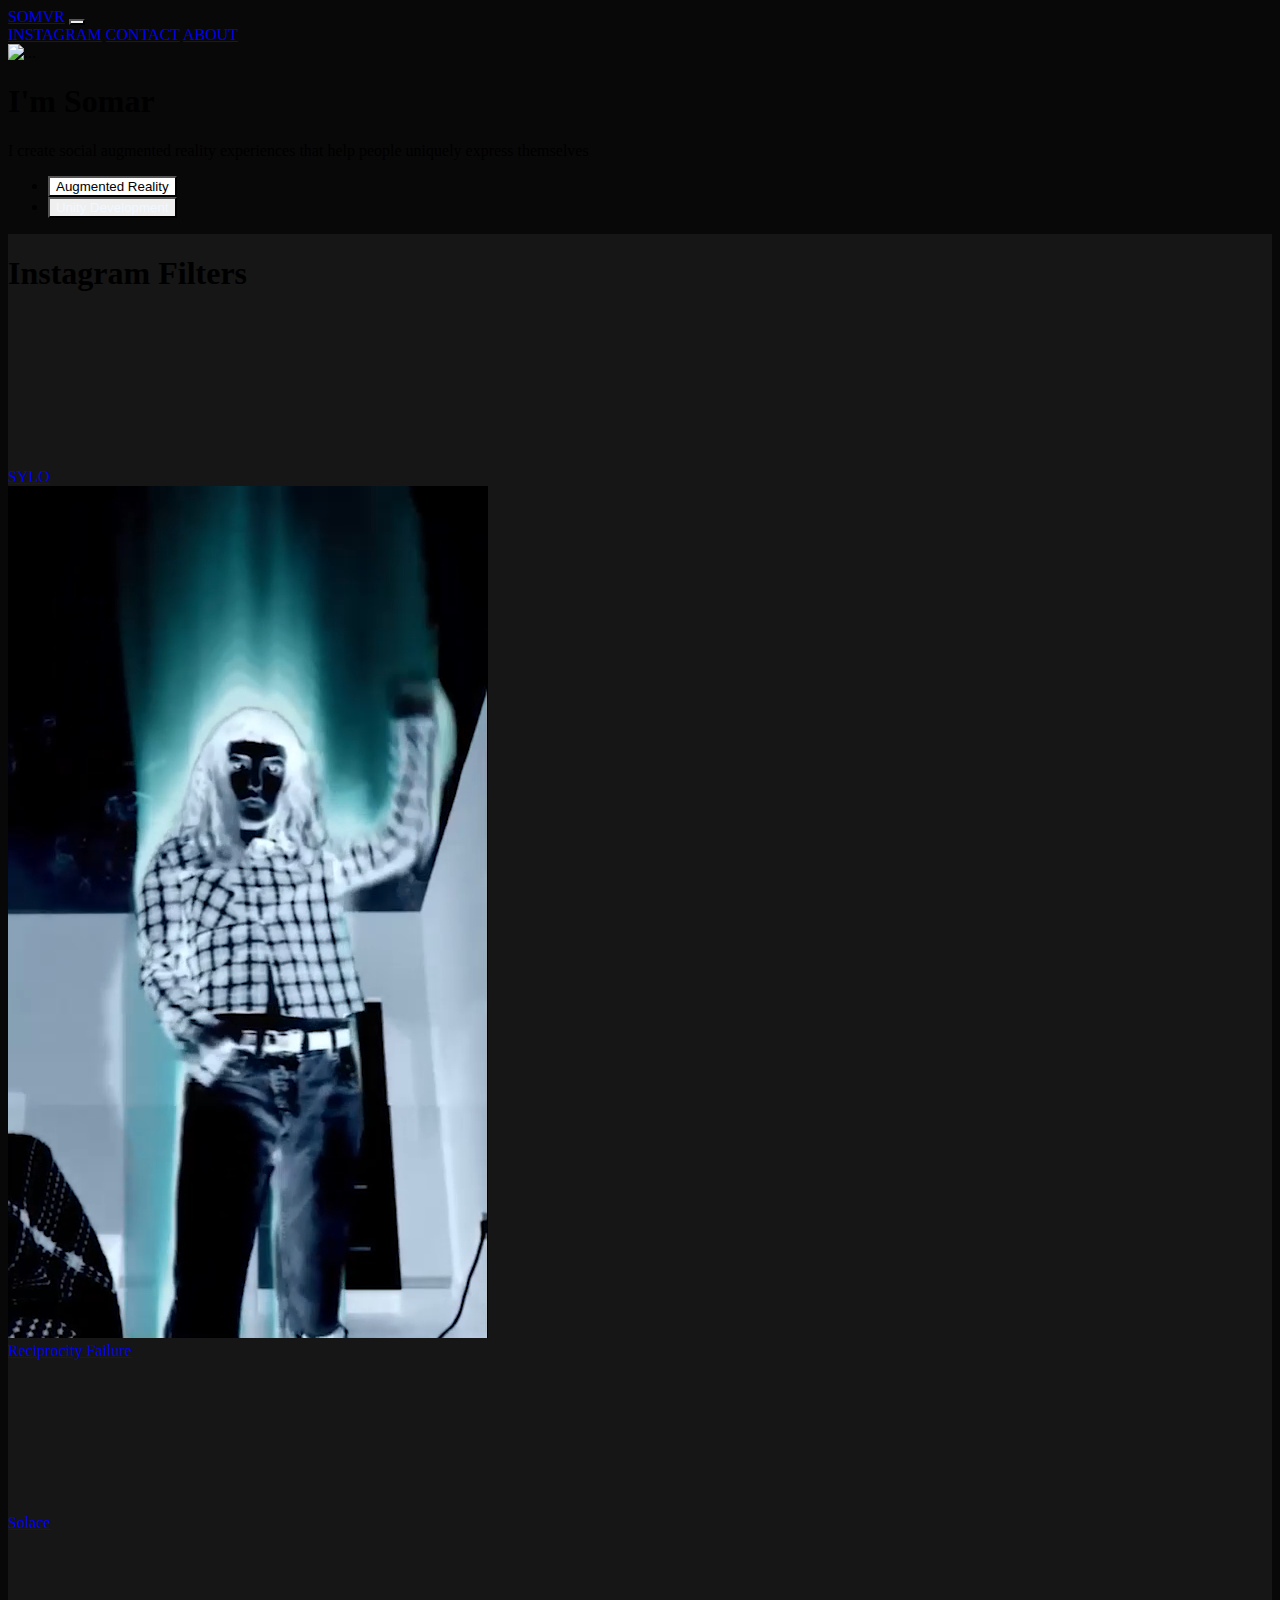
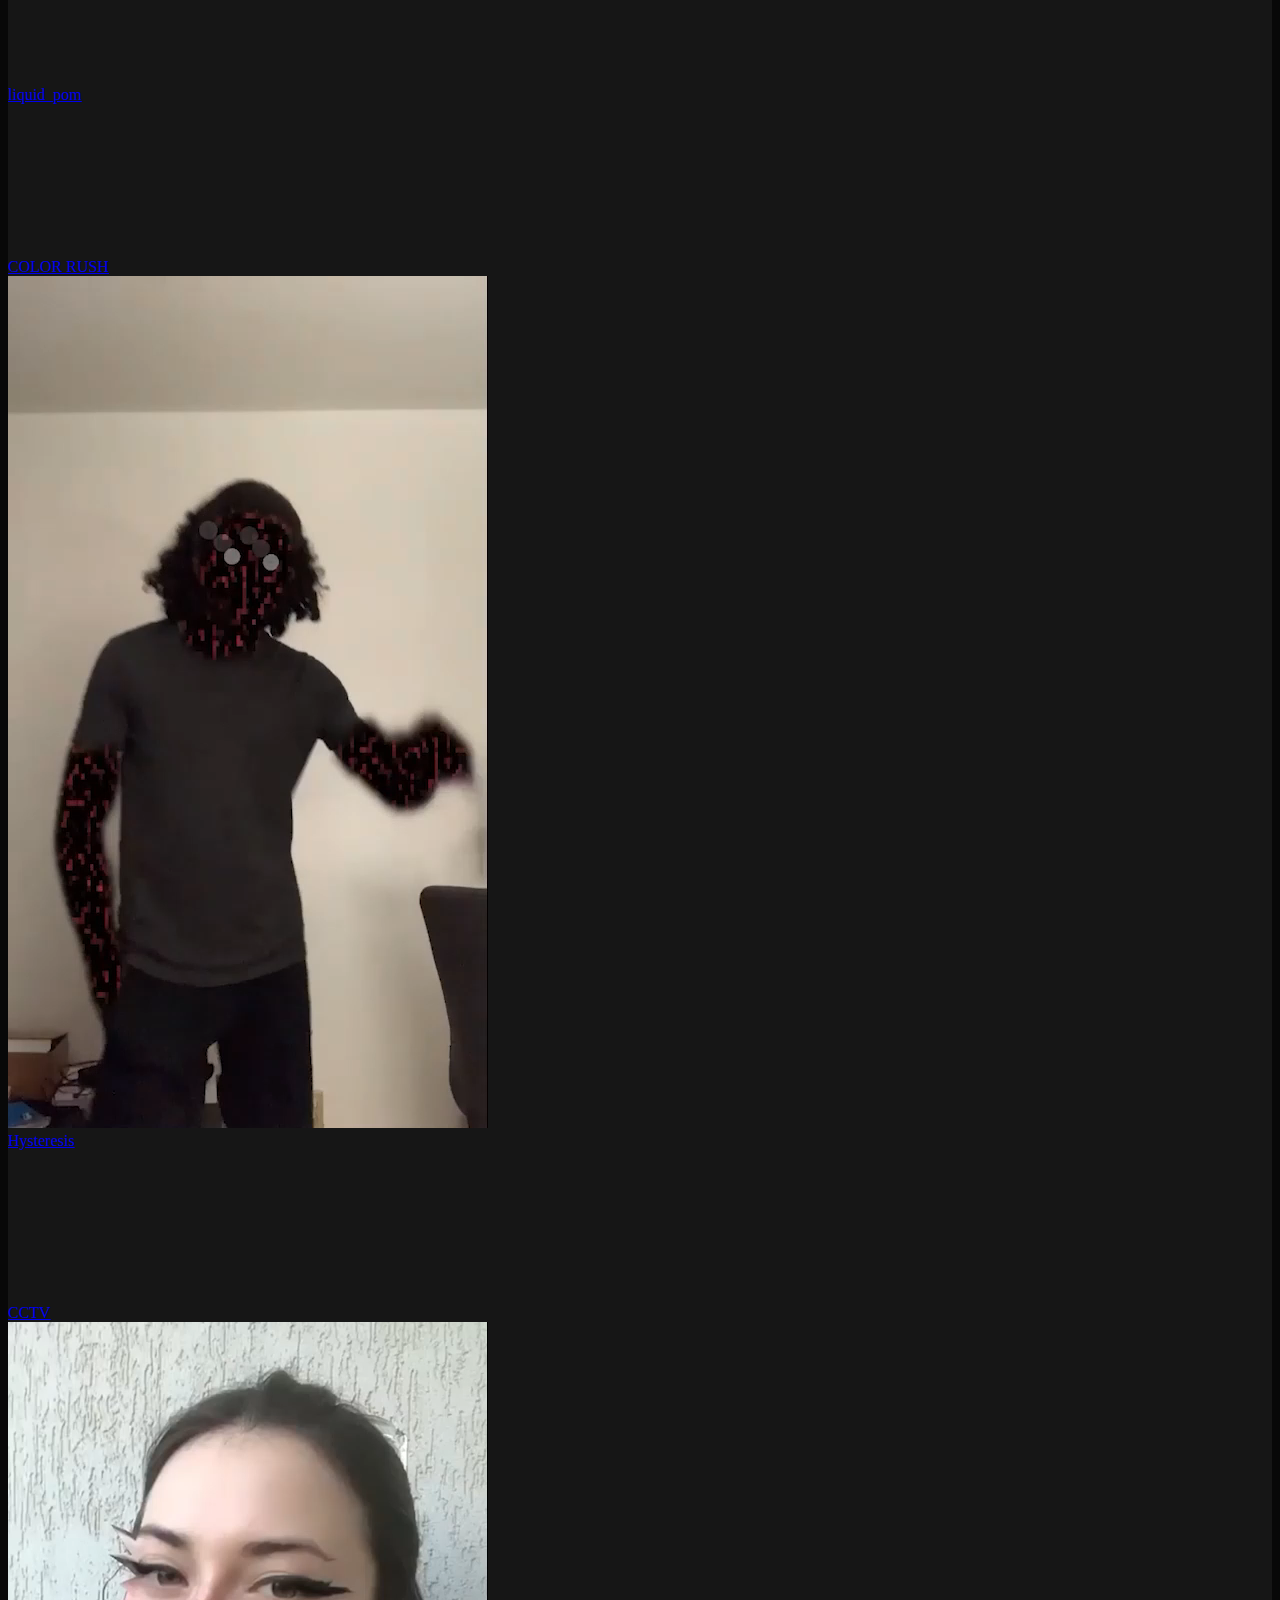
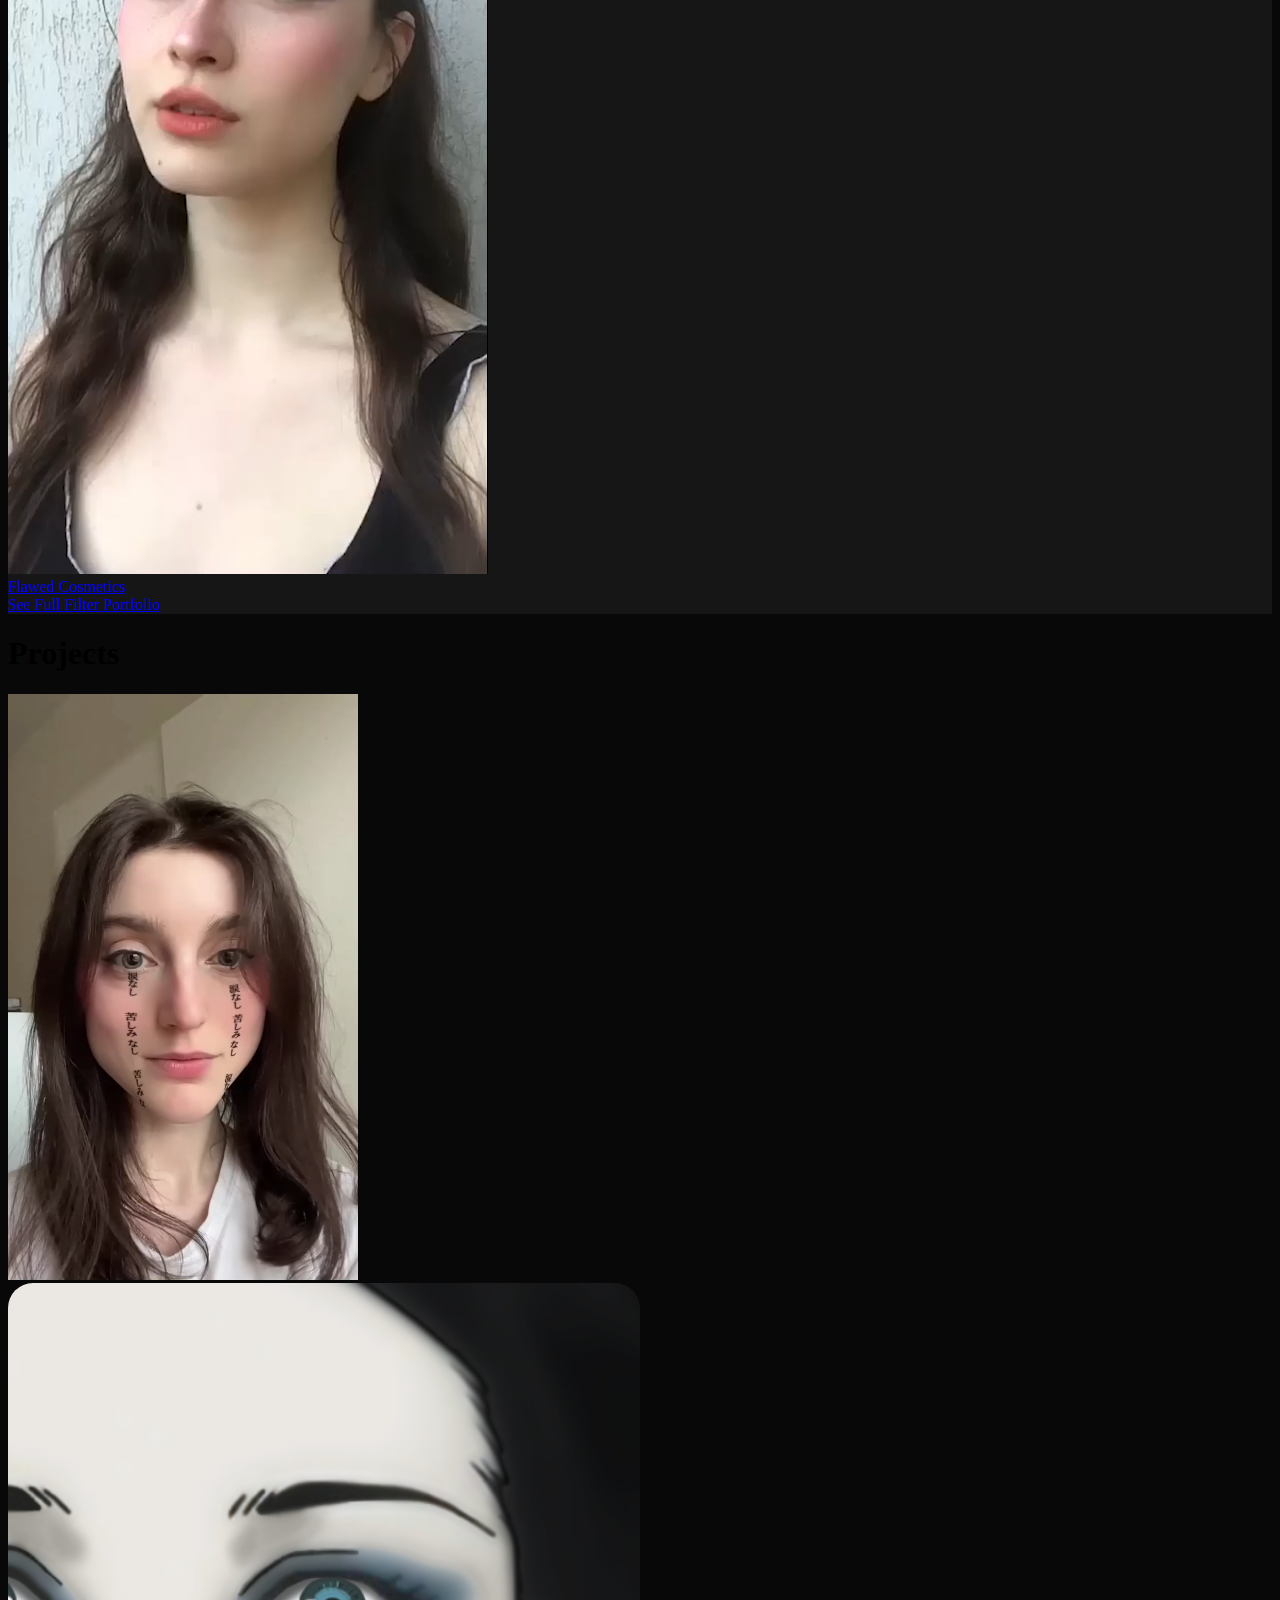
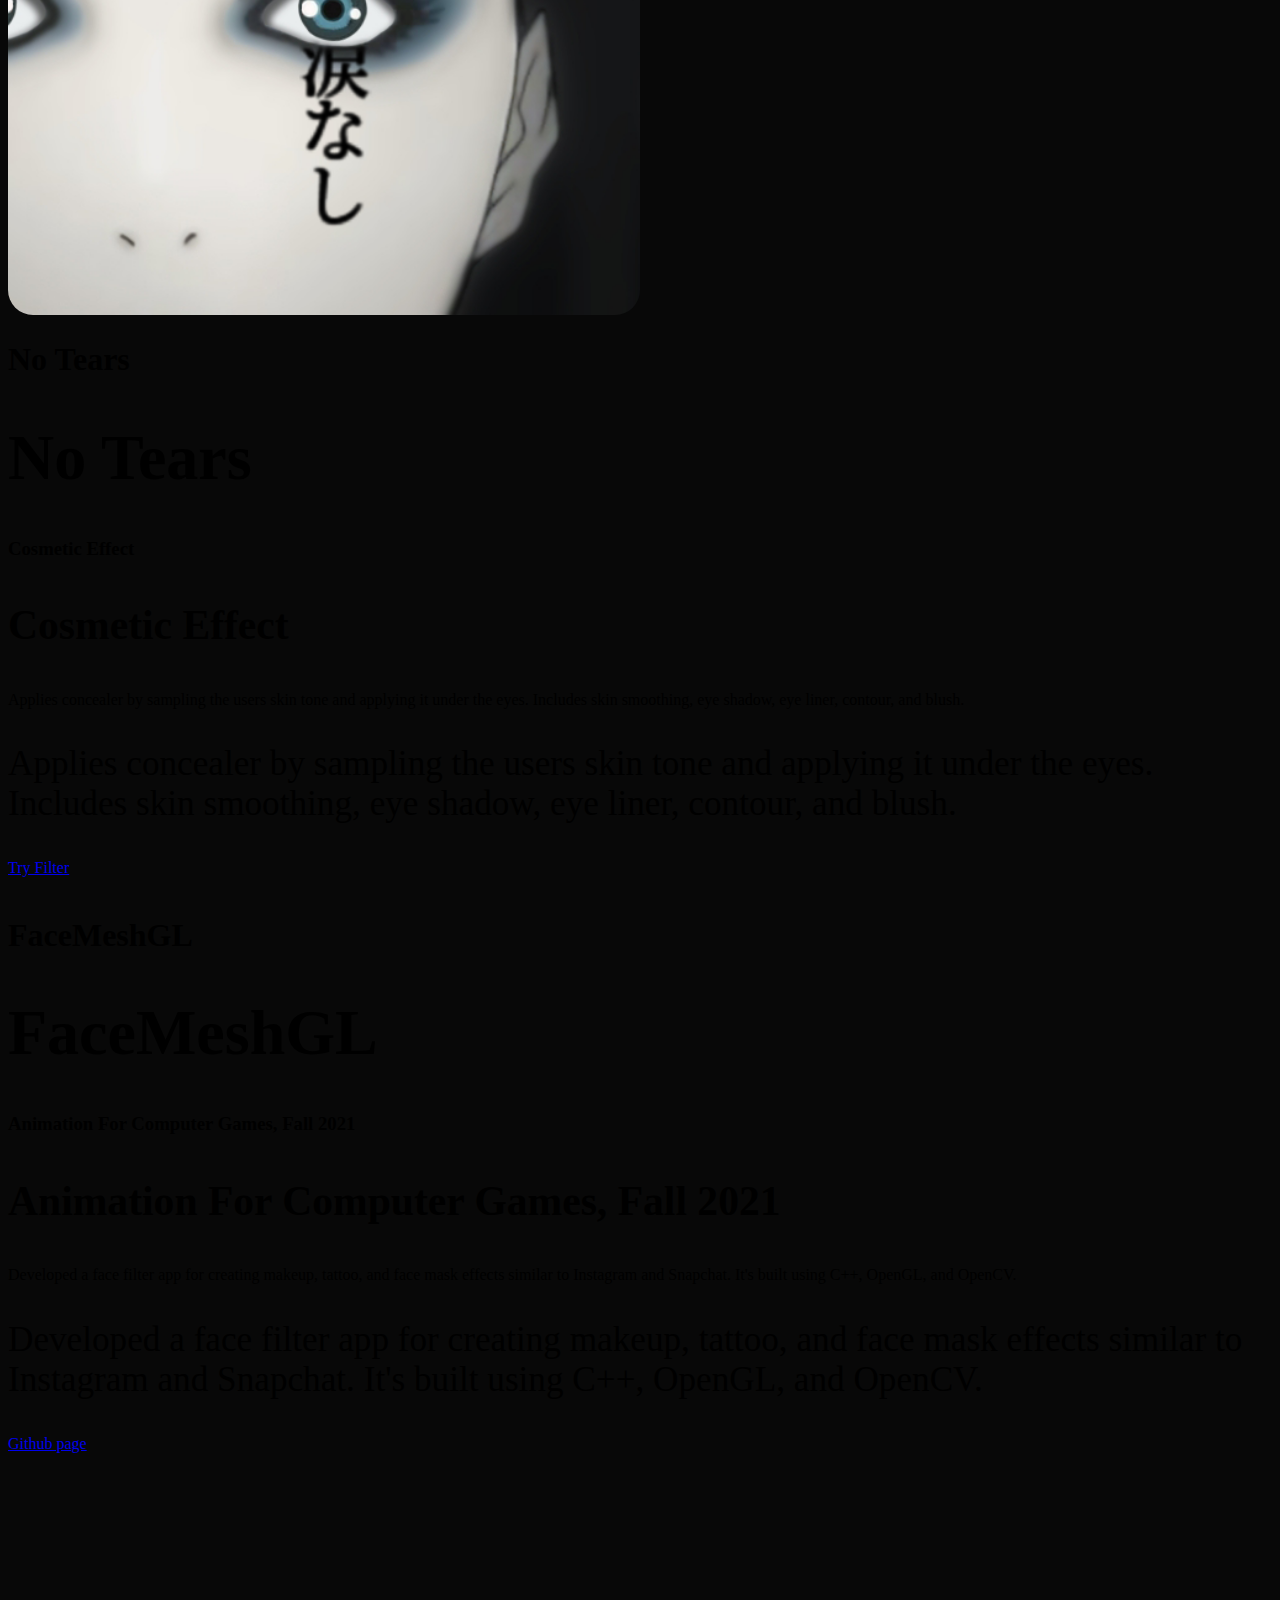
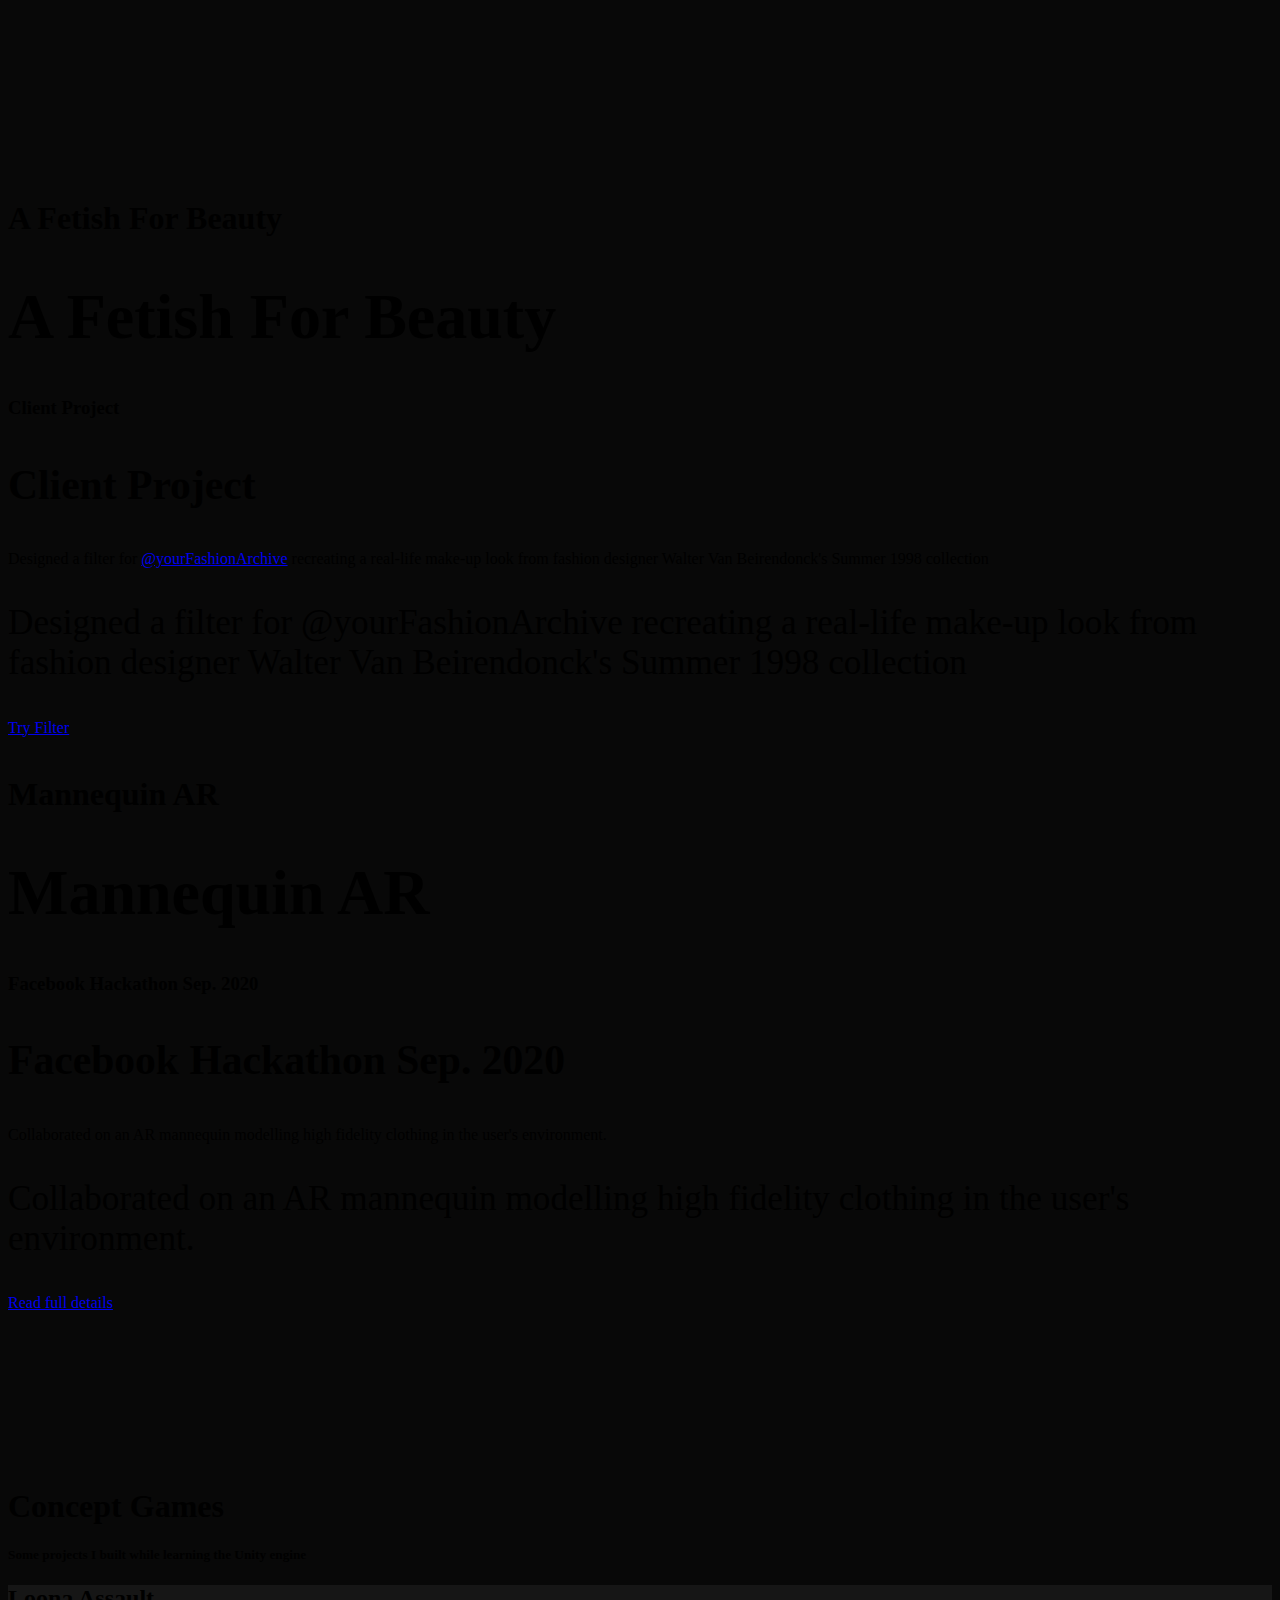
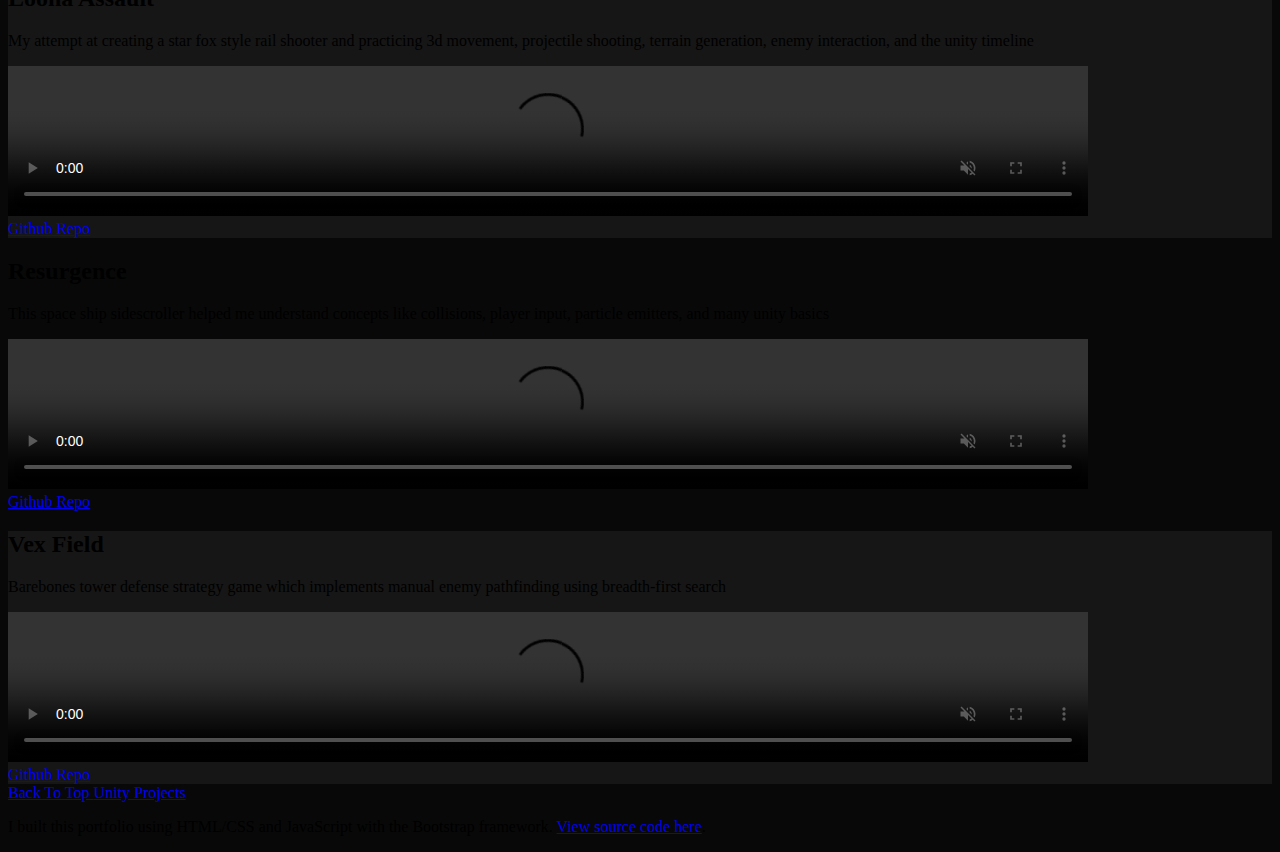
==== index.html @ 46f77002 "add no tears project and update some old links for ModiFace job application" ====
<!doctype html>
<html lang="en">
  <head>
    <!-- Required meta tags -->
    <meta charset="utf-8">
    <meta name="viewport" content="width=device-width, initial-scale=1">
    <meta name="description" content="I'm Somar. I create social augmented reality experiences that help people uniquely express themselves">
    <meta name="author" content="somvr">

    <meta property='og:title' content='SOMVR'/>
    <meta property='og:image' content='https://i.ibb.co/X35CZdb/share-Thumbnail.png'/>
    <meta property='og:description' content="I'm Somar. I create social augmented reality experiences that help people uniquely express themselves"/>
    <meta property='og:url' content='www.somvr.com'/>
    <meta property='og:image:width' content='1200' />
    <meta property='og:image:height' content='627' />
    <!-- TYPE BELOW IS PROBABLY: 'website' or 'article' or look on https://ogp.me/#types -->
    <meta property="og:type" content='website'/>


    <!-- Bootstrap CSS -->
    <link href="https://cdn.jsdelivr.net/npm/bootstrap@5.1.3/dist/css/bootstrap.min.css" rel="stylesheet" integrity="sha384-1BmE4kWBq78iYhFldvKuhfTAU6auU8tT94WrHftjDbrCEXSU1oBoqyl2QvZ6jIW3" crossorigin="anonymous">
    <link rel="icon" type="image/x-icon" href="favicon.ico">
    <link rel='shortcut icon' type='image/x-icon' href='favicon.ico'>
    <link rel="stylesheet" href="styles.css">
    <title>SOMVR</title>
  </head>
  <body>
    

      <nav class="navbar navbar-expand-lg navbar-dark">
        <div class="container-fluid">
          <a class="navbar-brand" href="/index.html">SOMVR</a>
          <button class="navbar-toggler" type="button" data-bs-toggle="collapse" data-bs-target="#navbarNavAltMarkup" aria-controls="navbarNavAltMarkup" aria-expanded="false" aria-label="Toggle navigation">
            <span class="navbar-toggler-icon"></span>
          </button>
          <div class="collapse navbar-collapse" id="navbarNavAltMarkup">
            <div class="navbar-nav">
              <a class="nav-link" href="https://www.instagram.com/c1pherd/">INSTAGRAM</a>
              <a class="nav-link" href="https://mail.google.com/mail/u/0/?fs=1&tf=cm&source=mailto&to=somxr@outlook.com">CONTACT</a>
              <a class="nav-link" href="/about.html">ABOUT</a>
            </div>
          </div>
        </div>
      </nav>
    

    <main>

      

      <div class="container-fluid">
        <div class="row py-5 my-5">
         <div class="col d-flex align-items-center justify-content-center">
          <div class="card mb-3" style="max-width: 600px; background-color:rgb(8, 8, 8);">
            <div class="row g-0">
              <div class="col-md-4 d-flex align-items-center justify-content-center">
                <img src="assets/DSC03935.png" class="img-fluid rounded-start" alt="..."  style="max-width: 130px">
              </div>
              <div class="col-md-8">
                <div class="card-body">
                  <h1  class="card-title text-white display-5">I'm Somar</h1>
                  <p class="card-text text-white lead">I create social augmented reality experiences that help people uniquely express themselves</p>
                </div>
              </div>
            </div>
          </div>
         </div>
        </div> 
      </div>

      
      <div class="container-fluid p-0 main-container">
        <div class="row"></div>
        <ul class="nav nav-pills mb-3 nav-justified" id="pills-tab" role="tablist">
          <li class="nav-item px-md-5 px-0" role="presentation">
            <button class="nav-link active fs-5" id="pills-home-tab" data-bs-toggle="pill" data-bs-target="#pills-home" type="button" role="tab" aria-controls="pills-home" aria-selected="true">Augmented Reality</button>
          </li>
          <li class="nav-item px-md-5 px-0" role="presentation">
            <button class="nav-link fs-5" id="pills-profile-tab" data-bs-toggle="pill" data-bs-target="#pills-profile" type="button" role="tab" aria-controls="pills-profile" aria-selected="false">Unity Development</button>
          </li>
        </ul>

        <div class="row p-0 m-0">
          <div class="tab-content p-0" id="pills-tabContent">
            <div class="tab-pane fade show active" id="pills-home" role="tabpanel" aria-labelledby="pills-home-tab">
              
              <div class="container-fluid pb-5" id="filter-grid" style="background-color: rgb(22, 22, 22);">
                
                <div class="row">
                  <h1 class="text-white display-4 text-center pt-5">Instagram Filters</h1>
                </div>
                
              </div>

              <div class="container-fluid px-3">
                <div class="row pb-5" style="background-color: rgb(22, 22, 22);">
                  <div class="col d-flex justify-content-center">
                    <a class="btn btn-outline-light text-nowrap fs-5" href="https://www.facebook.com/sparkarhub/portfolios/ig/c1pherd/" role="button">
                      See Full Filter Portfolio
                    </a>
                  </div>
                </div>
              </div>
              

              <div class="container px-3 px-sm-1 py-2 py-sm-1">

                <div class="row p-sm-5 py-3">
                  <h1 class="text-white display-4 text-center py-4">Projects</h1>
                </div>

                <div class="row">
                  <div class="col-6 d-flex justify-content-center">
                    <video class = "manneq-video" autoplay loop muted defaultMuted playsinline>
                      <source src="assets/no_tears.mp4" type="video/mp4">
                    </video> 
                  </div>
                  <div class="col-6 d-flex flex-column justify-content-center">
                    <div class="row mb-1 mb-sm-0">
                      <div class="col-1 col-md-4"></div>
                      <div class="col d-flex justify-content-center">
                        <img src="assets/no_tears_logo.png" alt="" style="border-radius: 25px; width: 50%;">
                      </div>
                      <div class="col-1 col-md-4"></div>
                    </div>
                    <div class="row pt-md-4">
                      <div class="col d-flex justify-content-center">
                        <h1 class="text-white mb-0 d-none d-sm-block text-center">No Tears</h1>
                        <h1 class="text-white mb-0 d-sm-none text-center" style="font-size:5vw;">No Tears</h1>
                      </div>
                    </div>
                    <div class="row mb-md-3">
                      <div class="col d-flex justify-content-center align-items-top">
                        <h3 class="text-white fw-light d-none d-sm-block text-center">Cosmetic Effect</h3>
                        <h3 class="text-white fw-light d-sm-none text-center" style="font-size:3.25vw;">Cosmetic Effect</h3>
                      </div>
                    </div>
                    
                    <div class="row px-lg-4 mx-lg-4 px-0 mx-0">
                      <p class="text-white fs-5 d-none d-sm-block text-center">
                        Applies concealer by sampling the users skin tone and applying it under the eyes. Includes skin smoothing, eye shadow, eye liner, contour, and blush.   
                      </p>
                      <p class="text-white d-sm-none text-center" style="font-size:2.75vw;">
                        Applies concealer by sampling the users skin tone and applying it under the eyes. Includes skin smoothing, eye shadow, eye liner, contour, and blush. 
                      </p>
                    </div>
                    <div class="row my-1 my-sm-3">
                      <div class="col d-flex justify-content-center">
                        <a class="btn btn-outline-light text-nowrap p-1 p-sm-2" href="https://www.instagram.com/ar/386806210160693/" role="button">
                          Try Filter
                        </a>
                      </div>
                    </div>
                  </div>
                </div>
        
                <div class="row py-sm-5 my-sm-5 py-4 my-4"></div>
        
              </div>

              <div class="container px-3 px-sm-1 px-md-0">
                
        
                <div class="row">
                
                  <div class="col-6 d-flex flex-column justify-content-center">
                    <div class="row mb-3 mb-sm-0">
                      <div class="col-1 col-md-4"></div>
                      <div class="col d-flex justify-content-center">
                        <img src="assets/facemesh_logo.png" alt="" style="border-radius: 25px; width: 50%;">
                      </div>
                      <div class="col-1 col-md-4"></div>
                    </div>
                    <div class="row pt-md-4">
                      <div class="col d-flex justify-content-center">
                        <h1 class="text-white mb-0 d-none d-sm-block text-center">FaceMeshGL</h1>
                        <h1 class="text-white mb-0 d-sm-none text-center" style="font-size:5vw;">FaceMeshGL</h1>
                      </div>
                    </div>
                    <div class="row mb-md-3">
                      <div class="col d-flex justify-content-center align-items-top">
                        <h3 class="text-white fw-light d-none d-sm-block text-center">Animation For Computer Games, Fall 2021</h3>
                        <h3 class="text-white fw-light d-sm-none text-center" style="font-size:3.25vw;">Animation For Computer Games, Fall 2021</h3>
                      </div>
                    </div>
                    
                    <div class="row px-lg-4 mx-lg-4 px-0 mx-0">
                      <p class="text-white fs-5 d-none d-sm-block text-center">
                        Developed a face filter app for creating makeup, tattoo, and face mask effects similar to Instagram and Snapchat. It's built using C++, OpenGL, and OpenCV.
                      </p>
                      <p class="text-white d-sm-none px-1 text-center" style="font-size:2.75vw;">
                        Developed a face filter app for creating makeup, tattoo, and face mask effects similar to Instagram and Snapchat. It's built using C++, OpenGL, and OpenCV. 
                      </p>
                    </div>
                    <div class="row my-1 my-sm-3">
                      <div class="col d-flex justify-content-center">
                        <a class="btn btn-outline-light text-nowrap p-1 p-sm-2" href="https://github.com/somxr/ar-facemesh-opengl-dlib" role="button">
                          Github page
                        </a>
                      </div>
                    </div>
                  </div>
                  <div class="col-6 d-flex justify-content-center">
                    <video class = "manneq-video" autoplay loop muted defaultMuted playsinline>
                      <source src="assets/facemeshGL.mp4" type="video/mp4">
                    </video>  
                  </div>
                </div>
        
                <div class="row py-sm-5 my-sm-5 py-4 my-4"></div>

              </div>

              <div class="container px-3 px-sm-1 py-2 py-sm-1">

                <div class="row">
                  <div class="col-6 d-flex justify-content-center">
                    <video class = "manneq-video" autoplay loop muted defaultMuted playsinline>
                      <source src="assets/Fetish4Beauty.mp4" type="video/mp4">
                    </video> 
                  </div>
                  <div class="col-6 d-flex flex-column justify-content-center">
                    <div class="row mb-1 mb-sm-0">
                      <div class="col-1 col-md-4"></div>
                      <div class="col d-flex justify-content-center">
                        <img src="assets/fetish4beauty_logo.png" alt="" style="width: 50%;">
                      </div>
                      <div class="col-1 col-md-4"></div>
                    </div>
                    <div class="row pt-md-4">
                      <div class="col d-flex justify-content-center">
                        <h1 class="text-white mb-0 d-none d-sm-block text-center">A Fetish For Beauty</h1>
                        <h1 class="text-white mb-0 d-sm-none text-center" style="font-size:5vw;">A Fetish For Beauty</h1>
                      </div>
                    </div>
                    <div class="row mb-md-3">
                      <div class="col d-flex justify-content-center align-items-top">
                        <h3 class="text-white fw-light d-none d-sm-block text-center">Client Project</h3>
                        <h3 class="text-white fw-light d-sm-none text-center" style="font-size:3.25vw;">Client Project</h3>
                      </div>
                    </div>
                    
                    <div class="row px-lg-4 mx-lg-4 px-0 mx-0">
                      <p class="text-white fs-5 d-none d-sm-block text-center">
                        Designed a filter for <a href="https://www.instagram.com/yourfashionarchive/">@yourFashionArchive</a> recreating a real-life make-up look from fashion designer Walter Van Beirendonck's Summer 1998 collection 
                      </p>
                      <p class="text-white d-sm-none text-center" style="font-size:2.75vw;">
                        Designed a filter for @yourFashionArchive recreating a real-life make-up look from fashion designer Walter Van Beirendonck's Summer 1998 collection 
                      </p>
                    </div>
                    <div class="row my-1 my-sm-3">
                      <div class="col d-flex justify-content-center">
                        <a class="btn btn-outline-light text-nowrap p-1 p-sm-2" href="https://www.instagram.com/ar/523216999050080/" role="button">
                          Try Filter
                        </a>
                      </div>
                    </div>
                  </div>
                </div>
        
                <div class="row py-sm-5 my-sm-5 py-4 my-4"></div>
        
              </div>

              <div class="container px-3 px-sm-1 py-2 py-sm-1">
                
        
                <div class="row">
                  
                  <div class="col-6 d-flex flex-column justify-content-center">
                    <div class="row mb-1 mb-sm-0">
                      <div class="col-1 col-md-4"></div>
                      <div class="col d-flex justify-content-center">
                        <img src="assets/mannequin_logo.png" alt=""  style="width: 50%;">
                      </div>
                      <div class="col-1 col-md-4"></div>
                    </div>
                    <div class="row pt-md-4">
                      <div class="col d-flex justify-content-center">
                        <h1 class="text-white mb-0 d-none d-sm-block text-center">Mannequin AR</h1>
                        <h1 class="text-white mb-0 d-sm-none text-center" style="font-size:5vw;">Mannequin AR</h1>
                      </div>
                    </div>
                    <div class="row mb-md-3">
                      <div class="col d-flex justify-content-center align-items-top">
                        <h3 class="text-white fw-light d-none d-sm-block text-center">Facebook Hackathon Sep. 2020</h3>
                        <h3 class="text-white fw-light d-sm-none text-center" style="font-size:3.25vw;">Facebook Hackathon Sep. 2020</h3>
                      </div>
                    </div>
                    
                    <div class="row px-lg-4 mx-lg-4 px-0 mx-0">
                      <p class="text-white fs-5 d-none d-sm-block text-center">
                        Collaborated on an AR mannequin modelling high fidelity clothing in the user's environment. 
                      </p>
                      <p class="text-white d-sm-none text-center" style="font-size:2.75vw;">
                        Collaborated on an AR mannequin modelling high fidelity clothing in the user's environment. 
                      </p>
                    </div>
                    <div class="row my-1 my-sm-3">
                      <div class="col d-flex justify-content-center">
                        <a class="btn btn-outline-light text-nowrap p-1 p-sm-2" href="https://devpost.com/software/dress-runway-ar" role="button">
                          Read full details
                        </a>
                      </div>
                    </div>
                  </div>
                  <div class="col-6 d-flex justify-content-center">
                    <video class = "manneq-video" autoplay loop muted playsinline>
                      <source src="assets/manneq00_crop.mp4" type="video/mp4">
                    </video>  
                  </div>
                </div>
        
                <div class="row py-sm-3 my-sm-3 py-4 my-4"></div>
        
              </div>


            </div>
            <div class="tab-pane fade" id="pills-profile" role="tabpanel" aria-labelledby="pills-profile-tab">

              <div class="container-fluid px-0">
                <div class="row my-5 py-5">
                  <div class="col">
                    <h1 class="text-white text-center display-4">Concept Games</h1>
                    <h5 class="text-white text-center lead fs-4 px-3">Some projects I built while learning the Unity engine</h5>
                  </div>
                </div>

                <div class="py-5 my-5"  style="background-color: rgb(22, 22, 22);">
                  <div class="row">
                    <div class="col">
                      <h2 class="text-white text-center display-5">Loona Assault</h2>
                    </div>
                  </div>

                  <div class="row">
                    <div class="col px-md-5 px-4  pb-3">
                      <p class="text-white text-center lead fs-5 px-3">My attempt at creating a star fox style rail shooter and practicing 3d movement, projectile shooting, terrain generation, enemy interaction, and the unity timeline</p>
                    </div>
                  </div>
                  
                  <div class="row">
                    <div class="col-12 d-flex justify-content-center px-md-5 px-4">
                      <video class="game-vid" muted defaultMuted controls>
                        <source src="assets/Loona_demo_vid.mp4" type="video/mp4">
                      </video>  
                    </div>
                  </div>

                  <div class="row pt-5">
                    <div class="col d-flex justify-content-center">
                      <a class="btn btn-outline-light text-nowrap fs-5" href="https://github.com/somxr/Loona_Assault" role="button">
                        Github Repo
                      </a>
                    </div>
                  </div>

                </div>


                <div class="py-5 my-5"  style="background-color: rgba(0, 0, 0, 0);">
                  <div class="row">
                    <div class="col">
                      <h2 class="text-white text-center display-5">Resurgence</h2>
                    </div>
                  </div>

                  <div class="row">
                    <div class="col px-md-5 px-4  pb-3">
                      <p class="text-white text-center lead fs-5 px-3">This space ship sidescroller helped me understand concepts like collisions, player input, particle emitters, and many unity basics
                      </p>
                    </div>
                  </div>
                  
                  <div class="row">
                    <div class="col-12 d-flex justify-content-center px-md-5 px-4">
                      <video class="game-vid" muted defaultMuted controls>
                        <source src="assets/resurgence_vid.mp4" type="video/mp4">
                      </video>  
                    </div>
                  </div>
                  <div class="row pt-5">
                    <div class="col d-flex justify-content-center">
                      <a class="btn btn-outline-light text-nowrap fs-5" href="https://github.com/somxr/resurgence" role="button">
                        Github Repo
                      </a>
                    </div>
                  </div>


                </div>

                <div class="py-5 my-5"  style="background-color: rgb(22, 22, 22);">
                  <div class="row">
                    <div class="col">
                      <h2 class="text-white text-center display-5">Vex Field</h2>
                    </div>
                  </div>

                  <div class="row">
                    <div class="col px-md-5 px-4  pb-3">
                      <p class="text-white text-center lead fs-5 px-3">Barebones tower defense strategy game which implements manual enemy pathfinding using breadth-first search</p>
                    </div>
                  </div>
                  
                  <div class="row">
                    <div class="col-12 d-flex justify-content-center px-md-5 px-4">
                      <video class="game-vid" muted defaultMuted controls>
                        <source src="assets/VexField-vid.mp4" type="video/mp4">
                      </video>  
                    </div>
                  </div>

                  <div class="row pt-5">
                    <div class="col d-flex justify-content-center">
                      <a class="btn btn-outline-light text-nowrap fs-5" href="https://github.com/somxr/Vexed_Field" role="button">
                        Github Repo
                      </a>
                    </div>
                  </div>

                </div>

              </div>

            </div>
          </div>
        </div>

        <div class="row my-3">
          <div class="col-12 d-flex justify-content-evenly align-items-center">
            <a class="btn btn-outline-light text-nowrap fs-5 mx-2 px-3 px-sm-5 py-3" href="#navbarNavAltMarkup" role="button">
              Back To Top
            </a>
            <a class="btn btn-outline-light text-nowrap fs-5 mx-2 px-3 px-sm-5 py-3" href="https://somvr.com/index.html#unity-games" role="button">
              Unity Projects
            </a>
          </div>
        </div>
        
        <div class="row mt-5 mb-3 px-4">
          <div class="col-12 d-flex align-items-center justify-content-center">
            <p class="text-white fs-4 text-center">
              I built this portfolio using HTML/CSS and JavaScript with the Bootstrap framework. <a href="https://github.com/somxr/somxr.github.io">View source code here</a>. 
            </p>
          </div>
        </div>

      </div>
    </main>

    

    <!-- Option 1: Bootstrap Bundle with Popper -->
    <script src="https://cdn.jsdelivr.net/npm/bootstrap@5.1.3/dist/js/bootstrap.bundle.min.js" integrity="sha384-ka7Sk0Gln4gmtz2MlQnikT1wXgYsOg+OMhuP+IlRH9sENBO0LRn5q+8nbTov4+1p" crossorigin="anonymous"></script>

    <script src="app.js"></script>
  </body>
</html>
---- styles.css ----
/* [class *= "col"] {
	padding: 1rem;
	background-color: skyblue;
	color: white;
	border: 2px dashed white;
} */

.main-container {
	max-width: 1350px !important;
	margin: 0 auto;
}

#filter-grid {
	overflow-x: hidden;
}

html {
	overflow-x: hidden;
}

body {
	background-color: rgb(8, 8, 8);
}

nav {
	background-color: rgb(8, 8, 8);
}

video {
	width: 100%;
	/* border-radius: 10px; */
	overflow: hidden;
}

a.btn {
	border-radius: 0px !important;
}

button {
	border-radius: 0px !important;
}

.manneq-video {
	max-width: 350px;
}

.game-vid {
	max-width: 1080px;
}

.nav li button {
	color: aliceblue !important;
}

.nav li button.active {
	color: black !important;
	background-color: white !important;
}

/* .nav-item {
	border-bottom: 3px solid white;
} */

.hvr-fade {
	display: inline-block;
	vertical-align: middle;
	-webkit-transform: perspective(1px) translateZ(0);
	transform: perspective(1px) translateZ(0);
	box-shadow: 0 0 1px rgba(0, 0, 0, 0);
	overflow: hidden;
	-webkit-transition-duration: 0.3s;
	transition-duration: 0.3s;
	-webkit-transition-property: color, background-color;
	transition-property: color, background-color;
}
.hvr-fade:hover,
.hvr-fade:focus,
.hvr-fade:active {
	background-color: #ffffffda;
	color: white;
	z-index: 2;
}
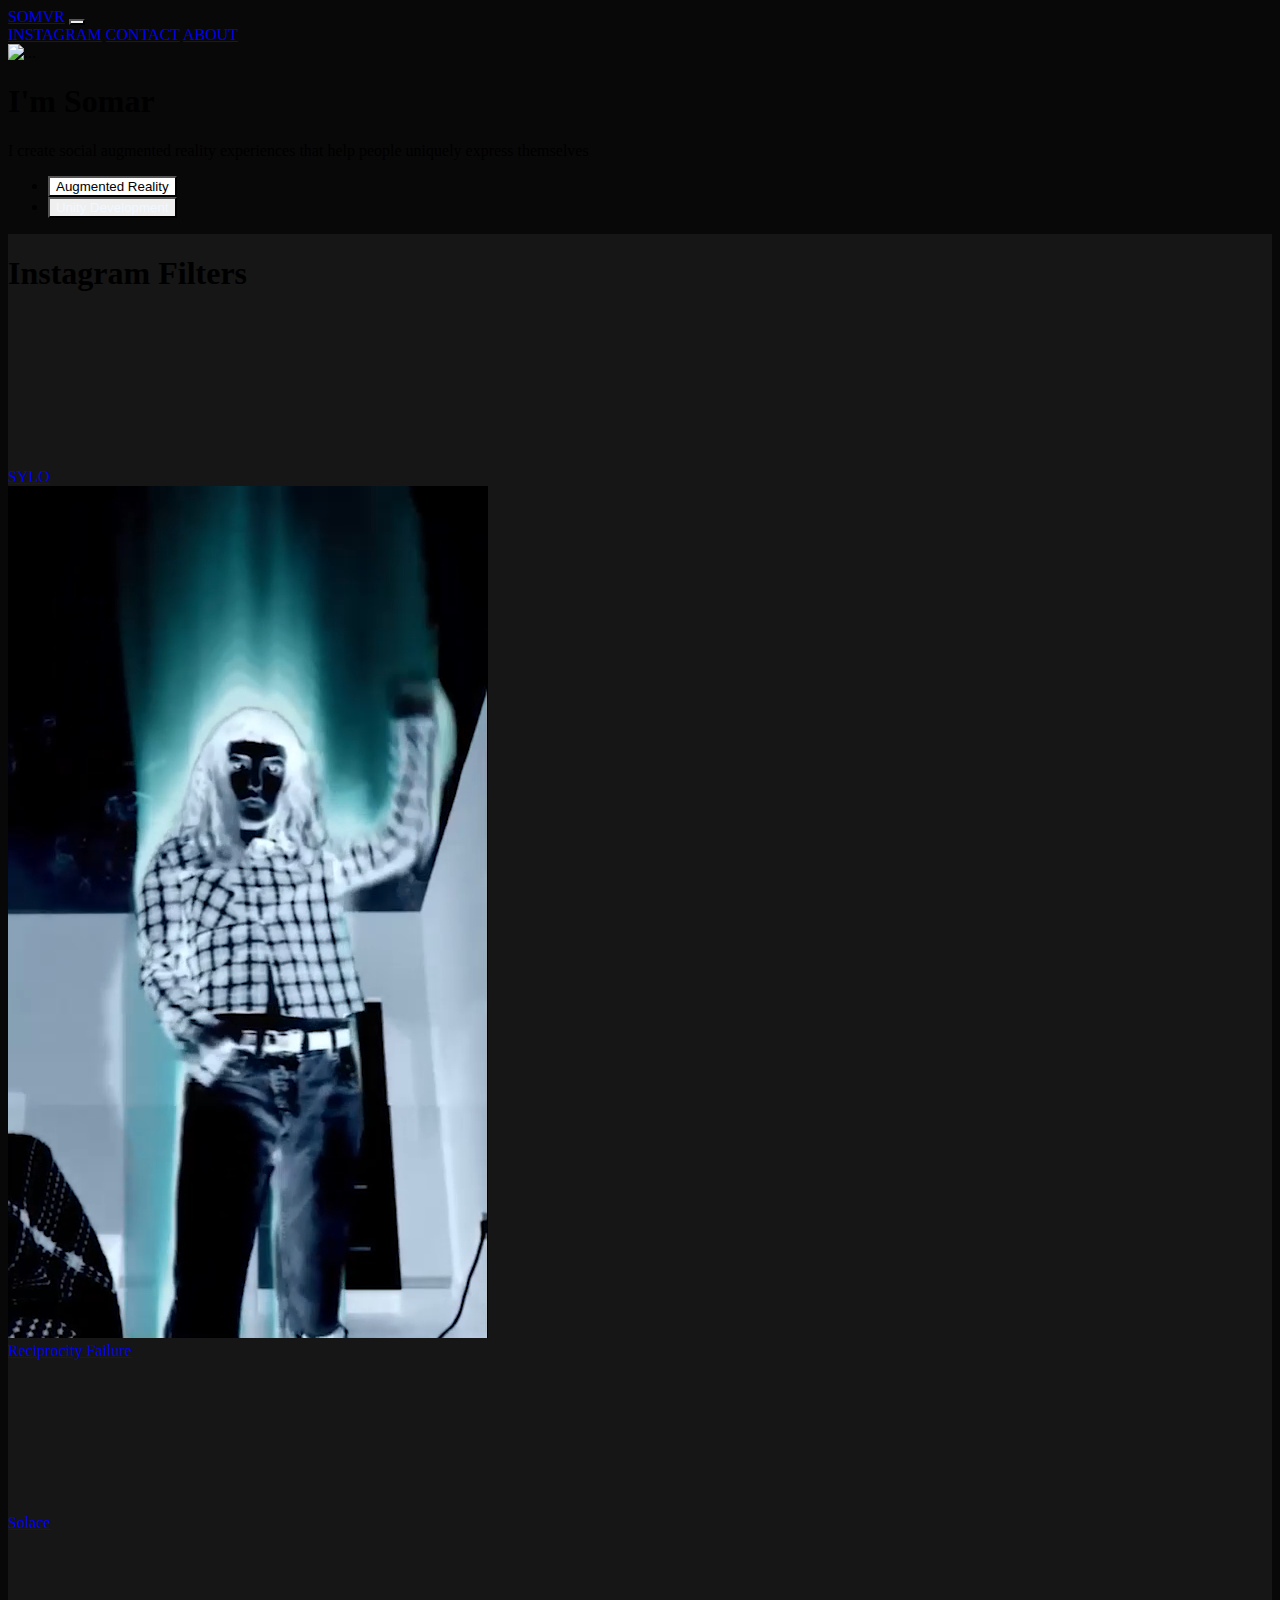
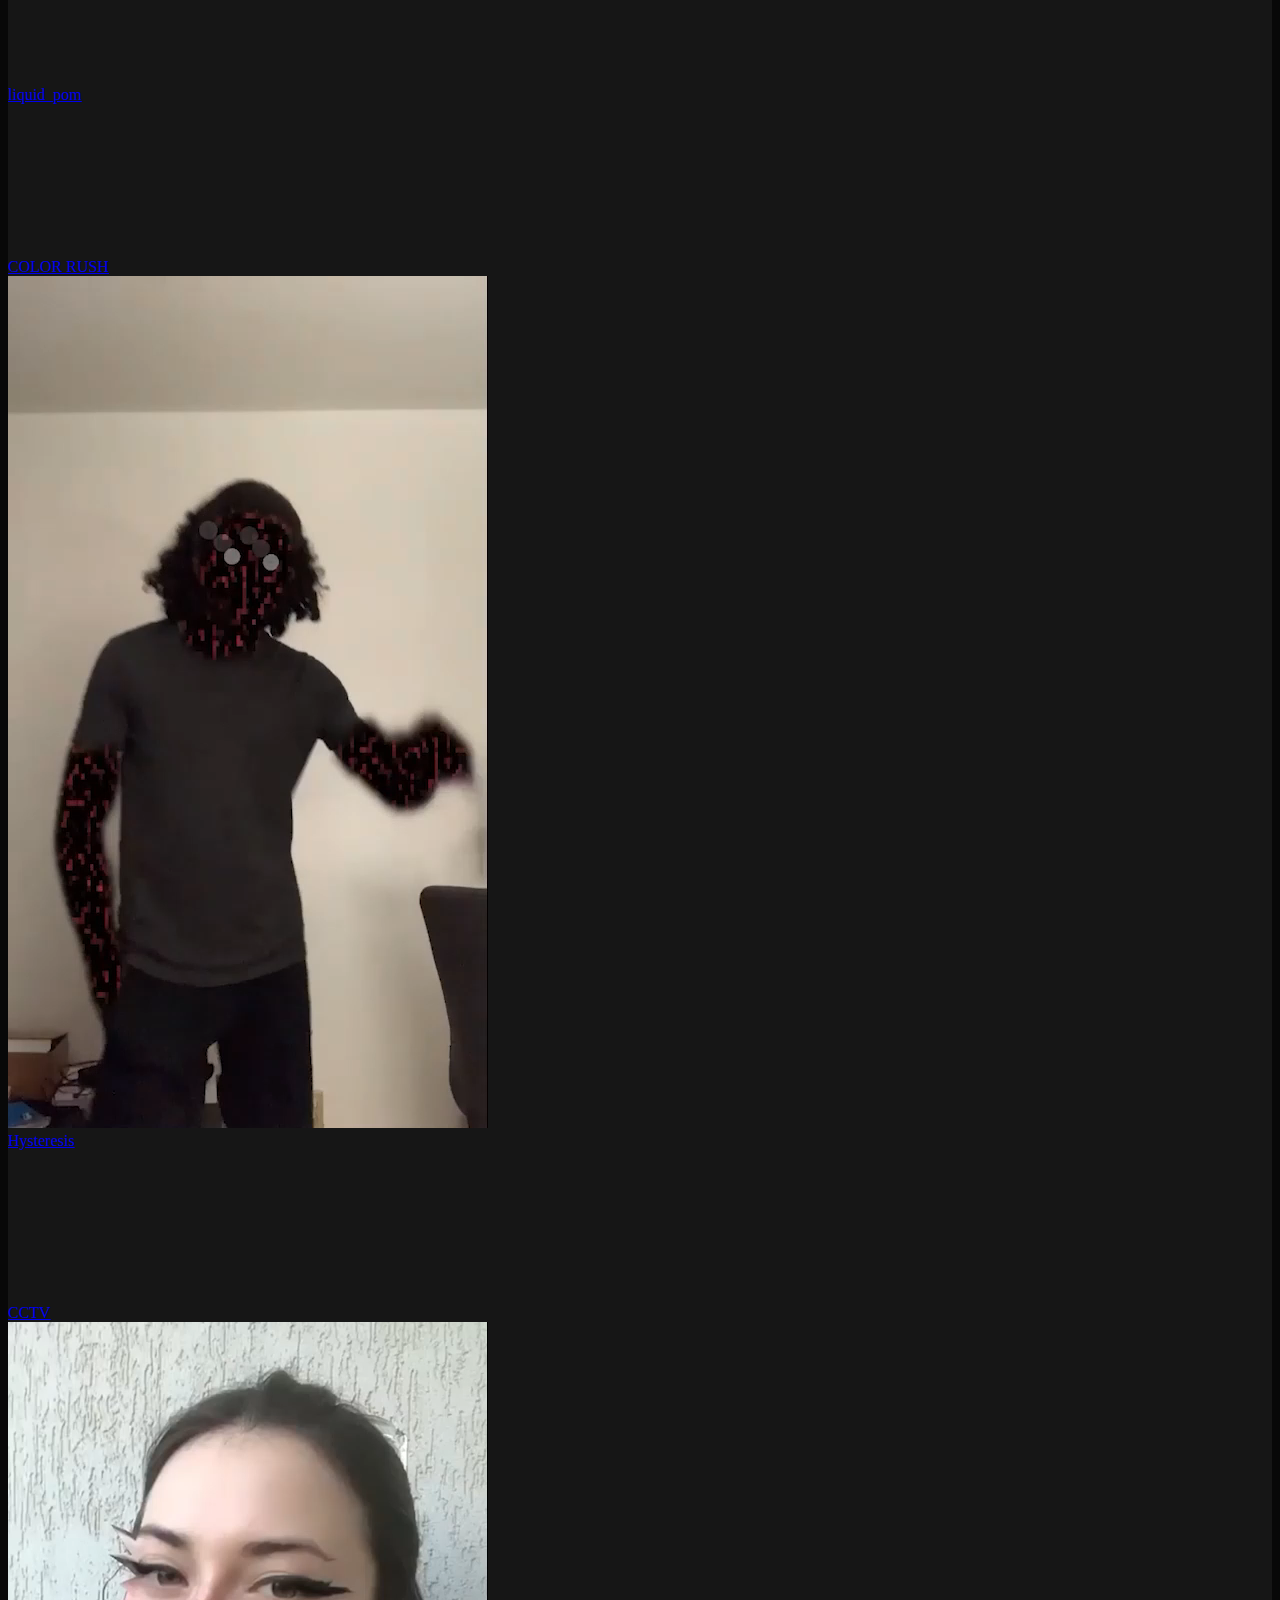
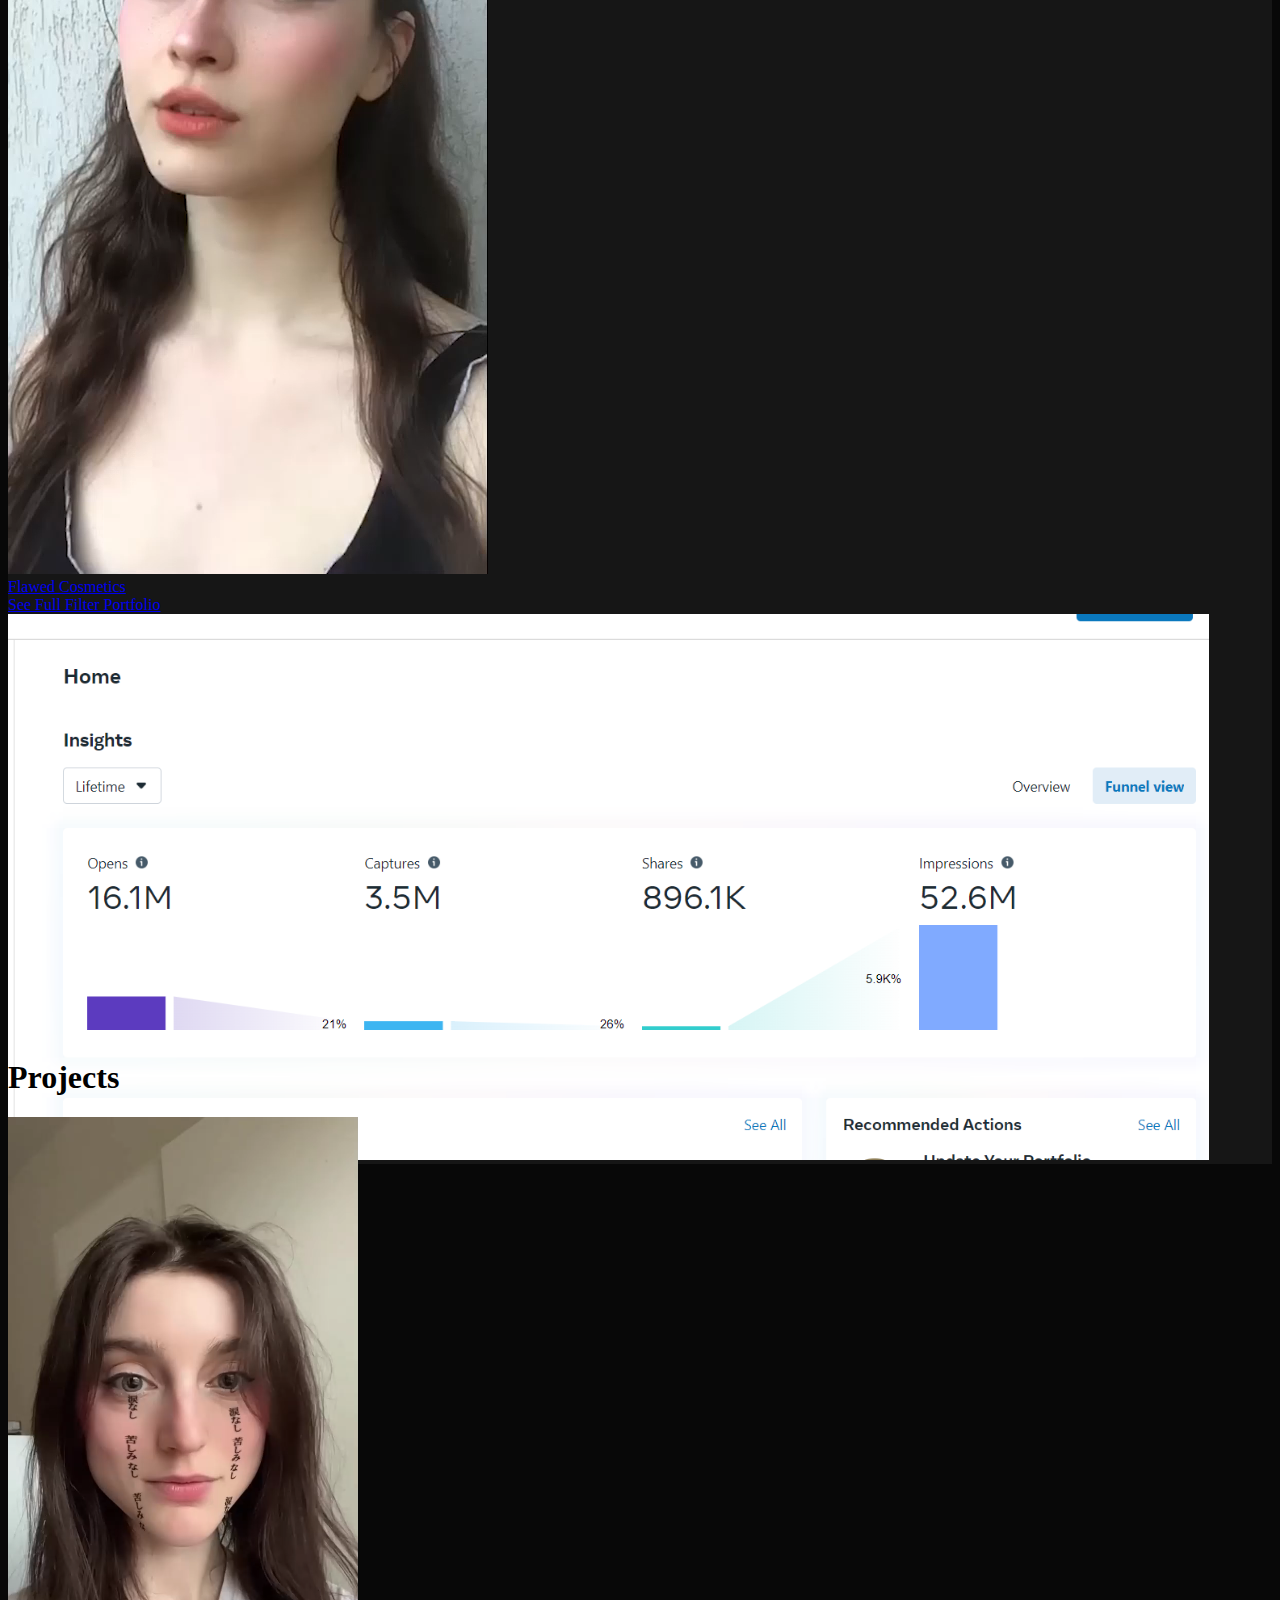
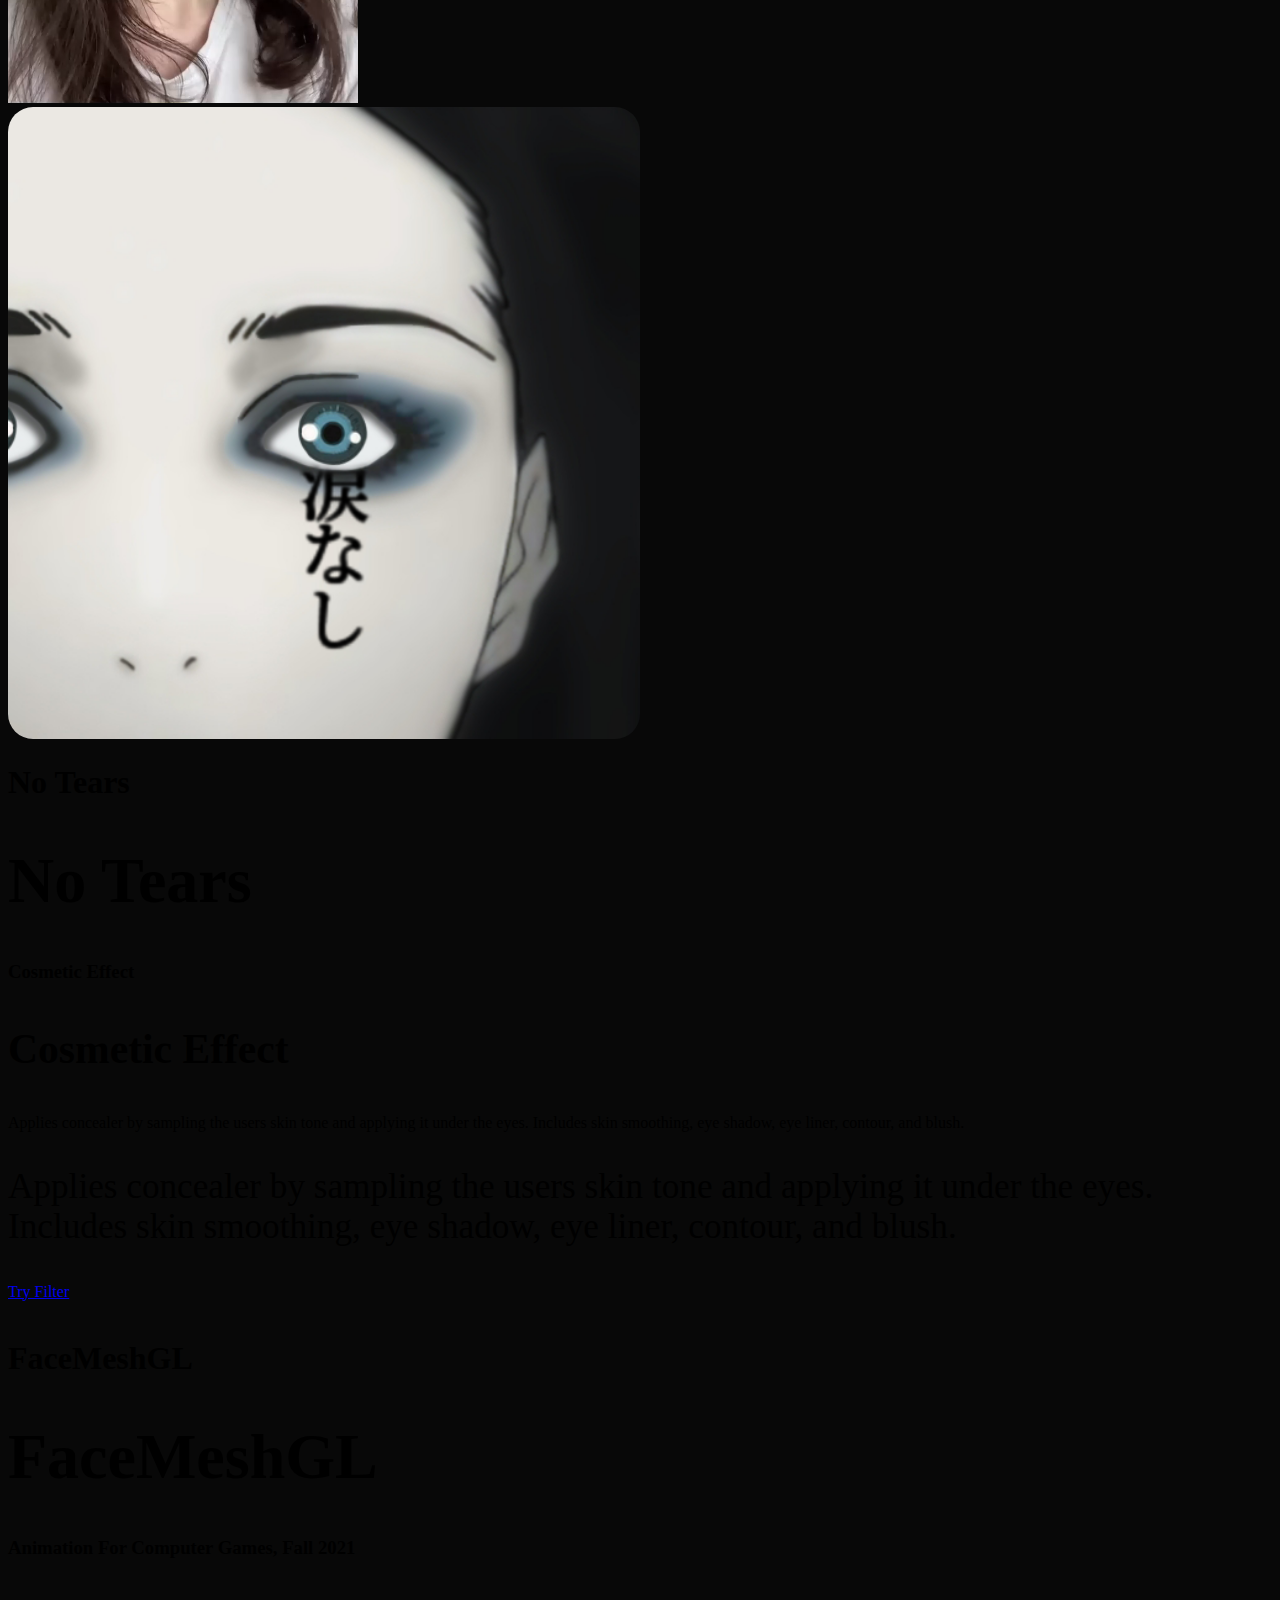
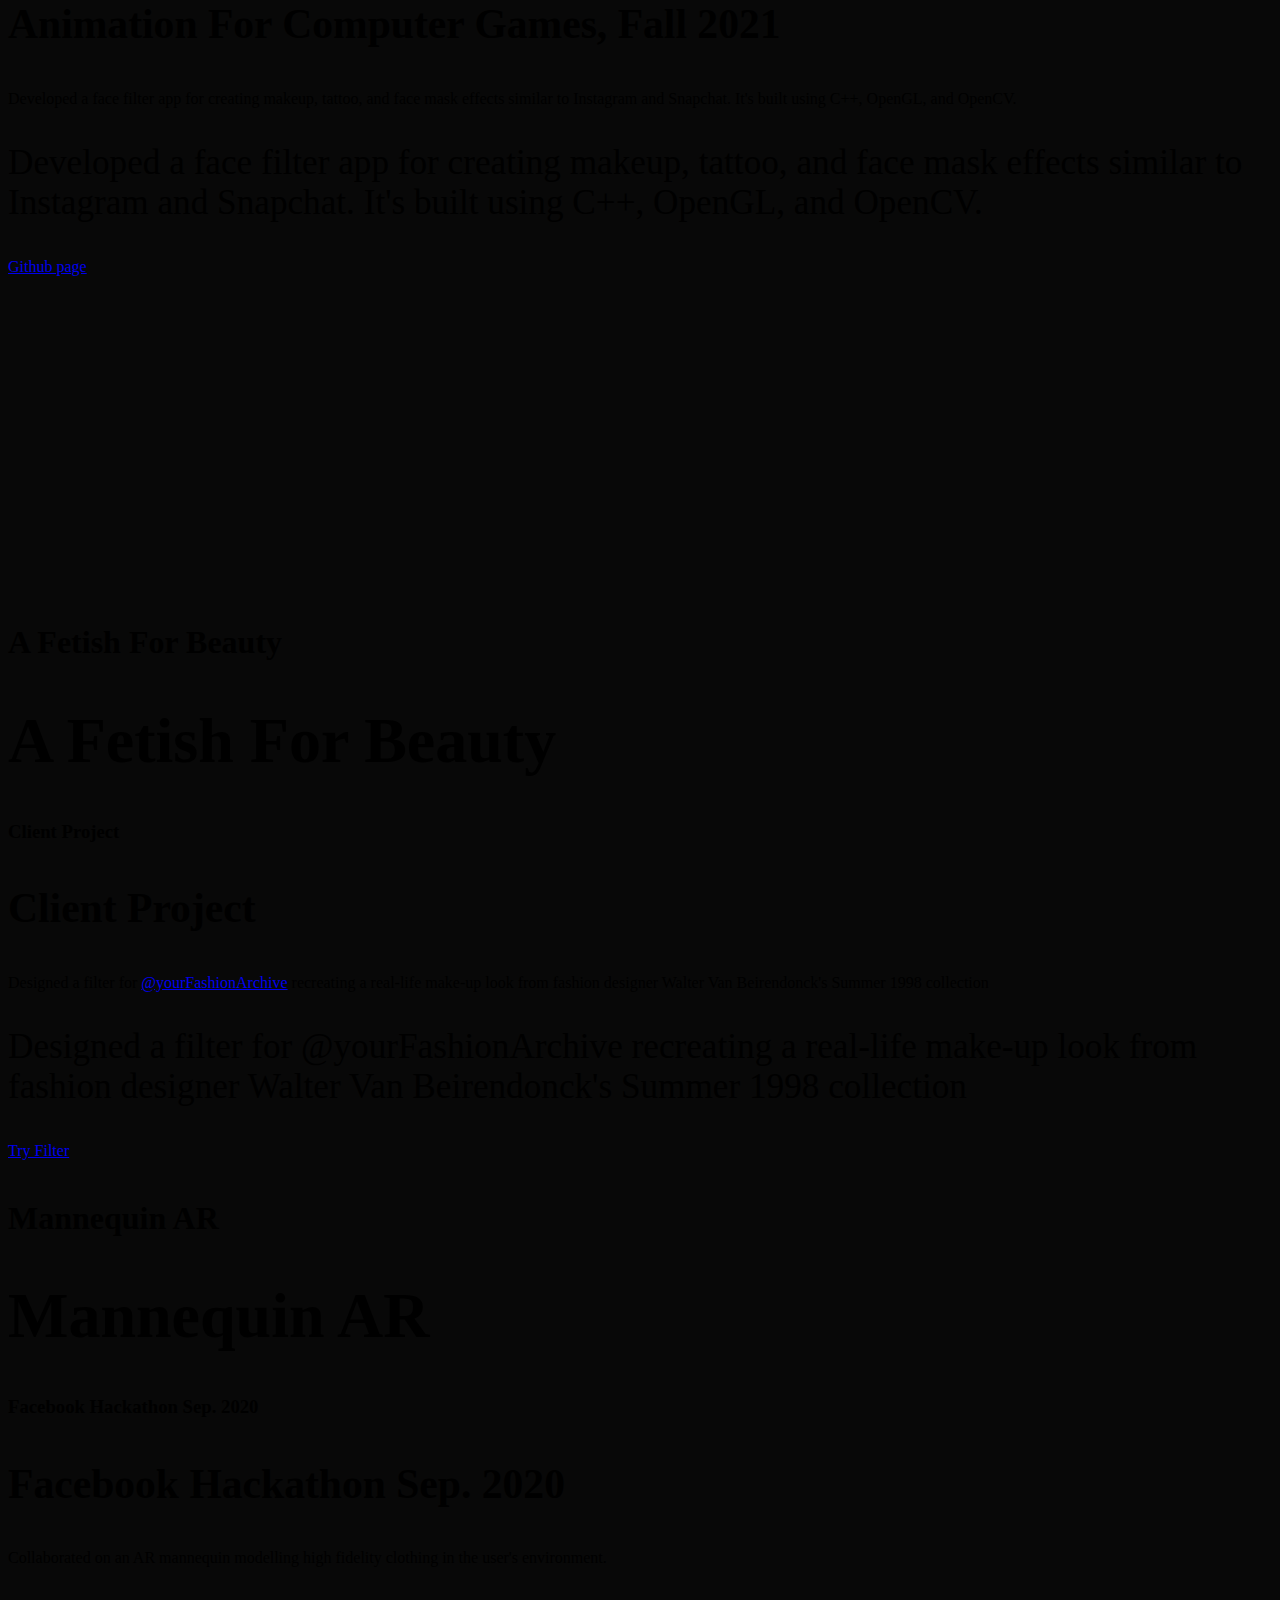
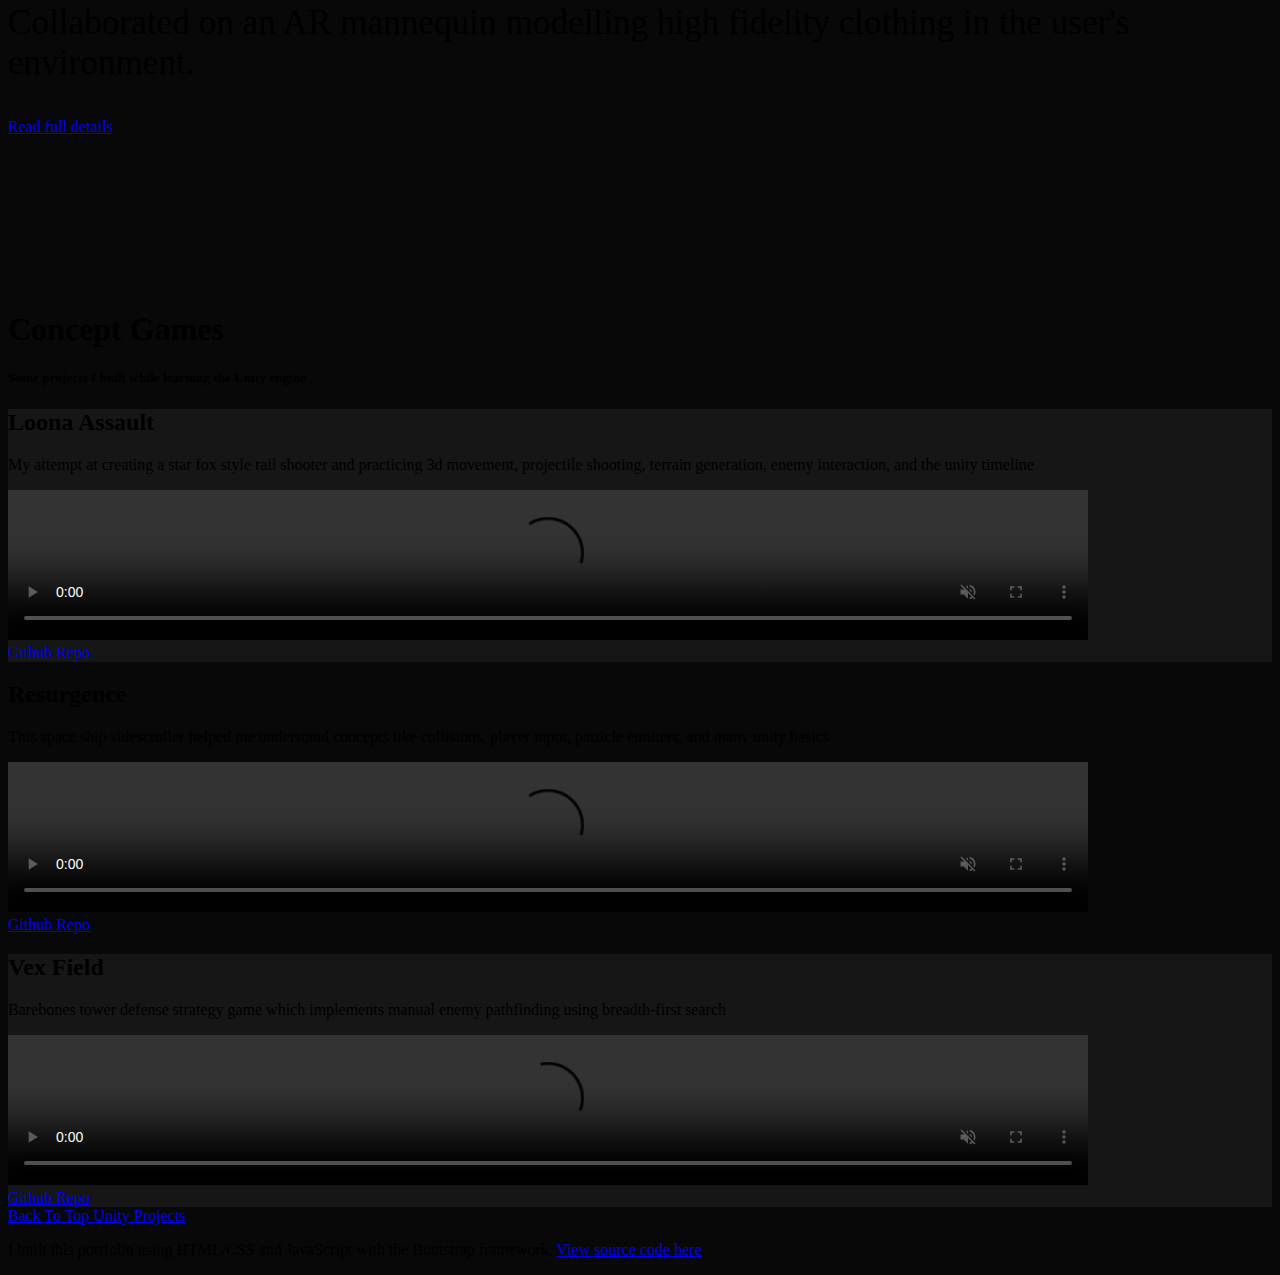
==== commit 86c16929: "add analytics image cropped" ====
--- a/index.html
+++ b/index.html
@@ -94,11 +94,15 @@
 
               <div class="container-fluid px-3">
                 <div class="row pb-5" style="background-color: rgb(22, 22, 22);">
-                  <div class="col d-flex justify-content-center">
+                  <div class="col d-flex justify-content-center pb-0">
                     <a class="btn btn-outline-light text-nowrap fs-5" href="https://www.facebook.com/sparkarhub/portfolios/ig/c1pherd/" role="button">
                       See Full Filter Portfolio
                     </a>
                   </div>
+                </div>
+                <div class="row pb-0" style="background-color: rgb(22, 22, 22);">
+                  <div class="col d-flex justify-content-center analytics-col">
+                    <img class="cropped" src="assets/analytics.png" alt=""></div>
                 </div>
               </div>
               
--- a/styles.css
+++ b/styles.css
@@ -4,6 +4,18 @@
 	color: white;
 	border: 2px dashed white;
 } */
+
+.cropped {
+	width: 95%;
+	height: 63%;
+	object-fit: cover;
+	overflow: hidden;
+	/* margin: 0px 0px 0px 0px; */
+}
+
+.analytics-col {
+	margin: 0px 0px -10% 0px;
+}
 
 .main-container {
 	max-width: 1350px !important;
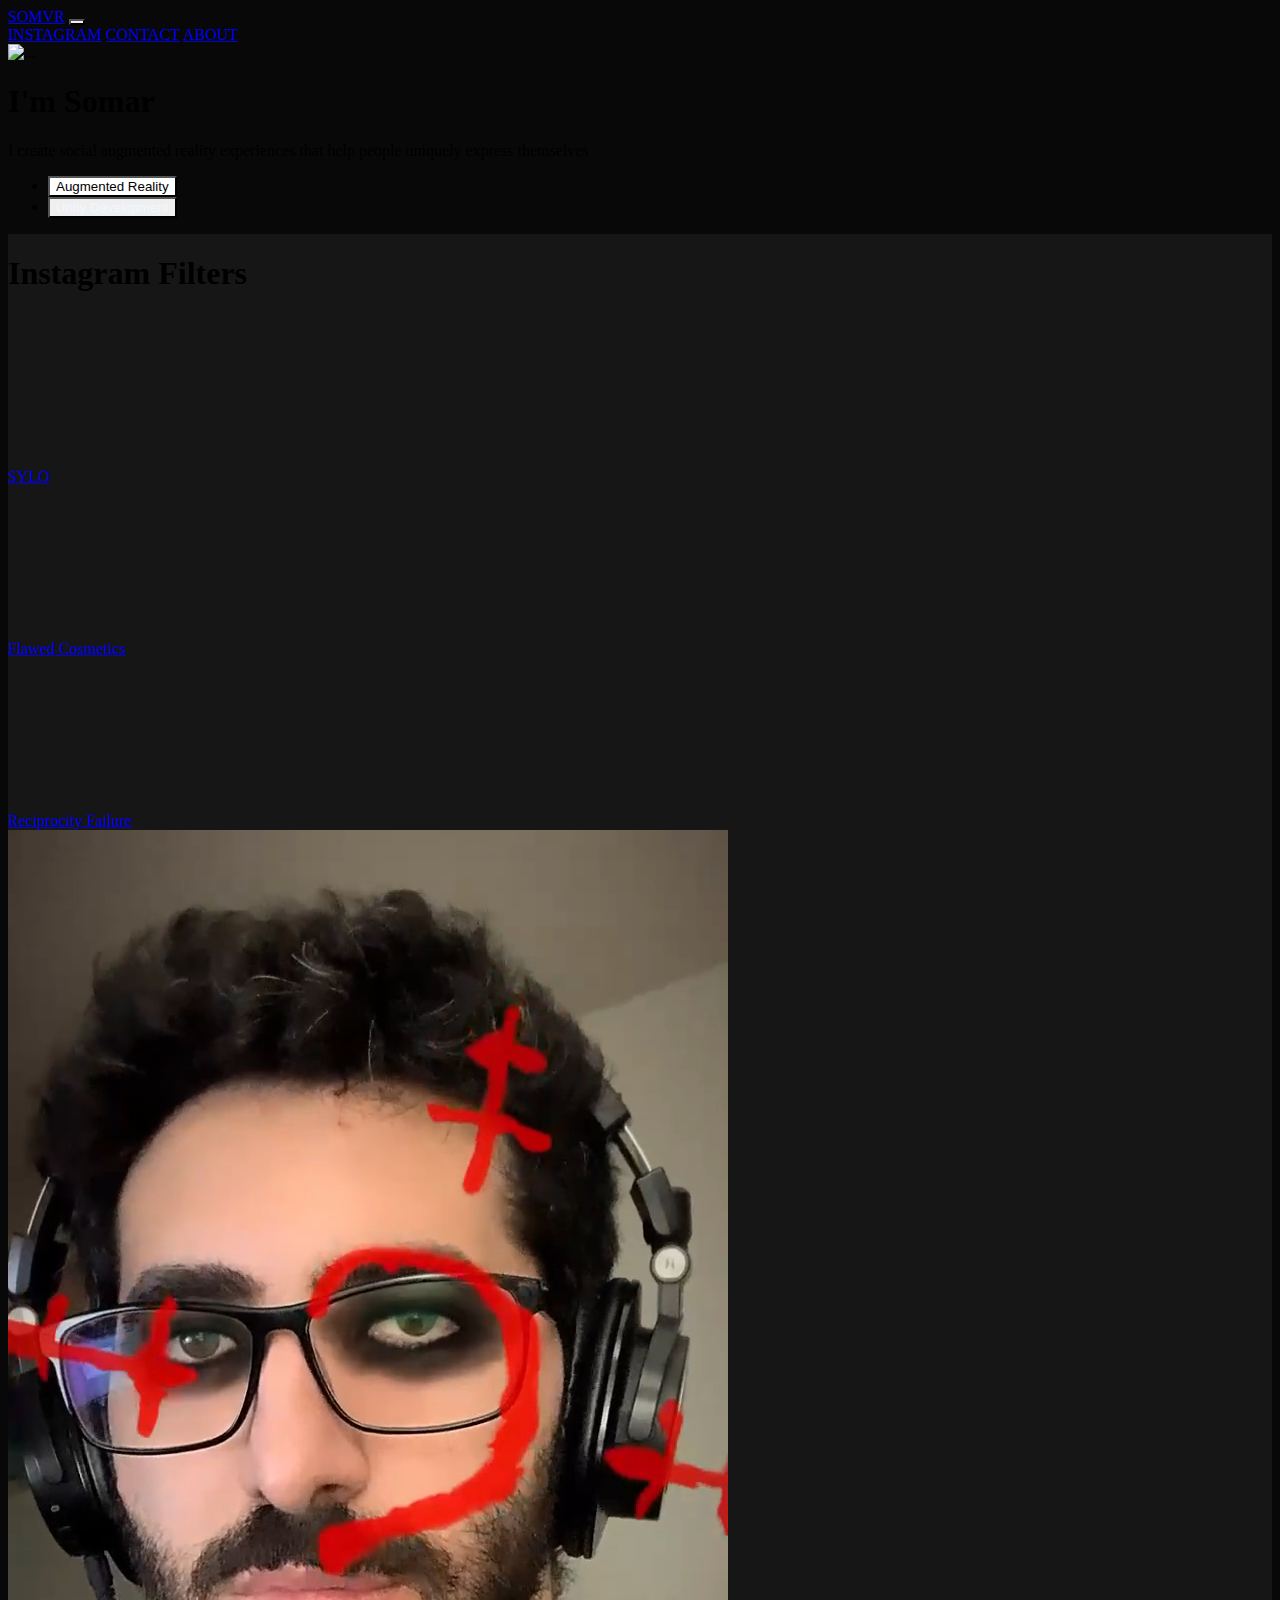
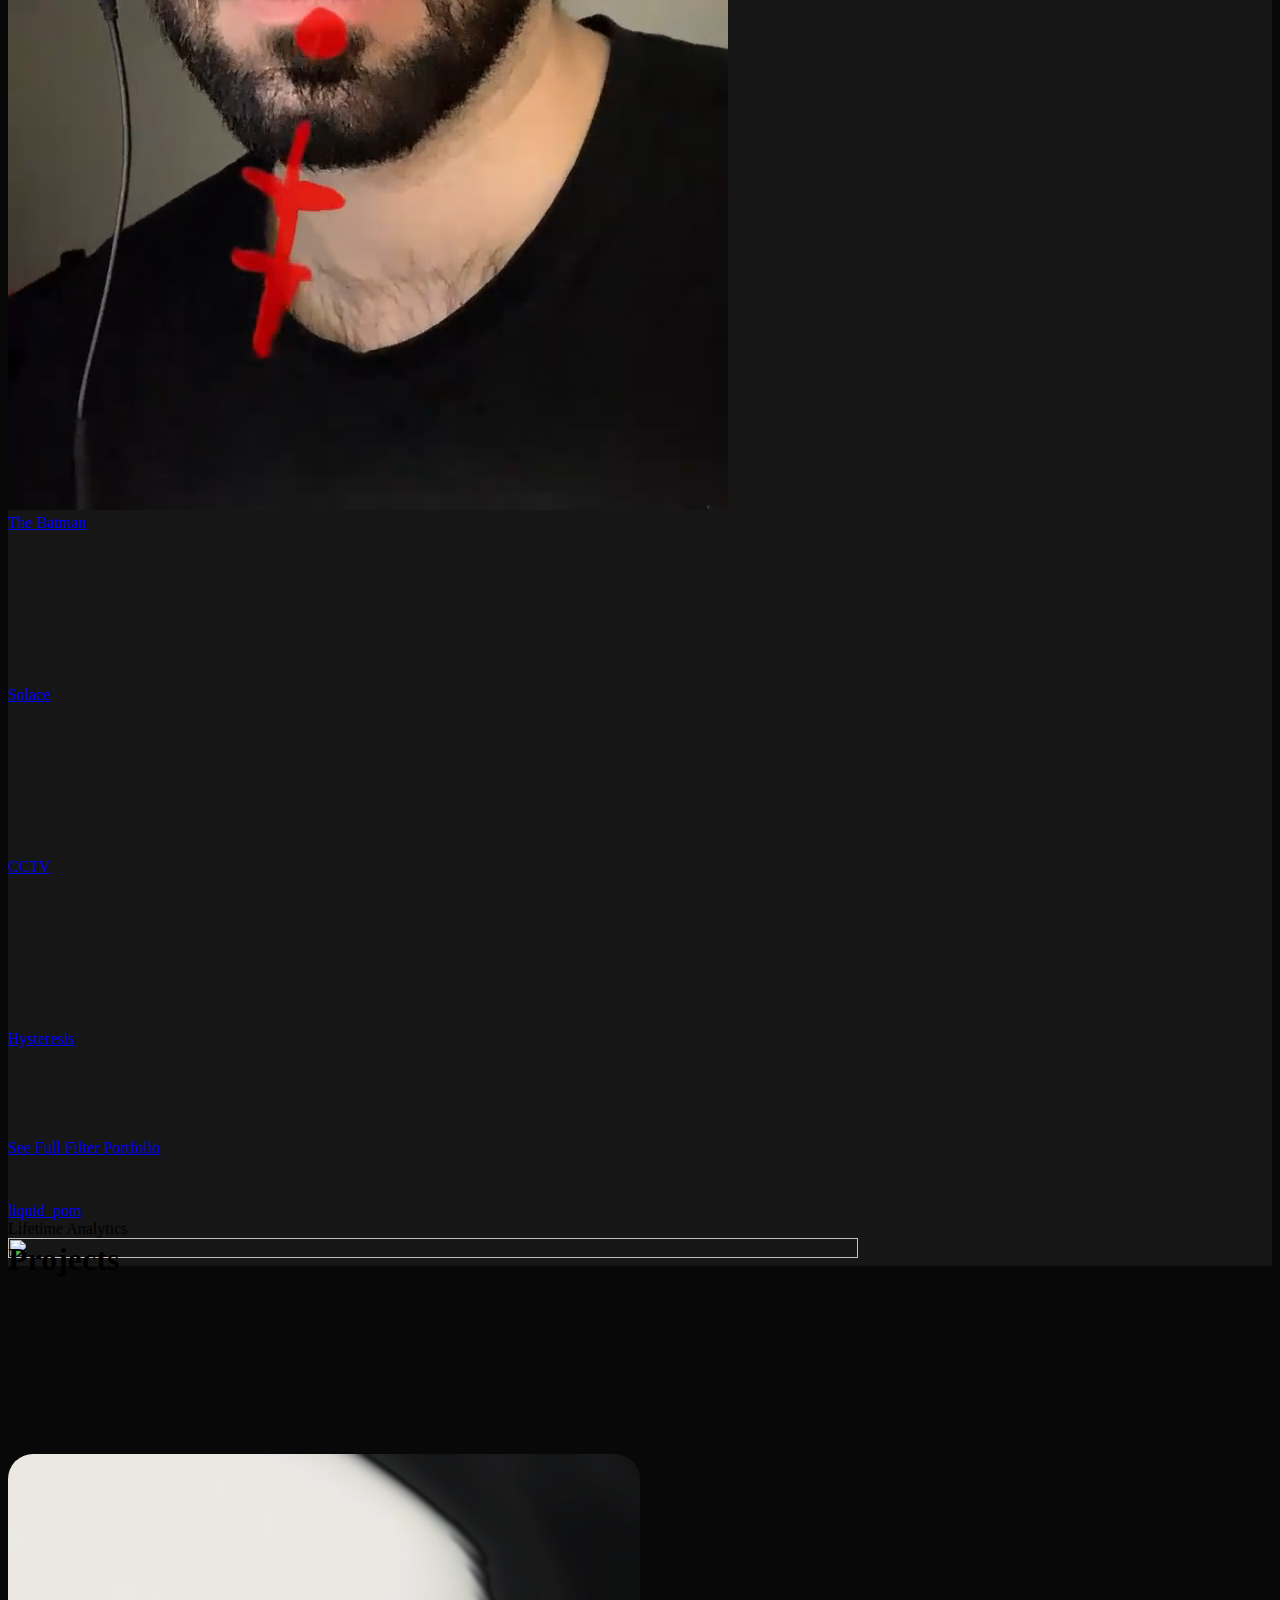
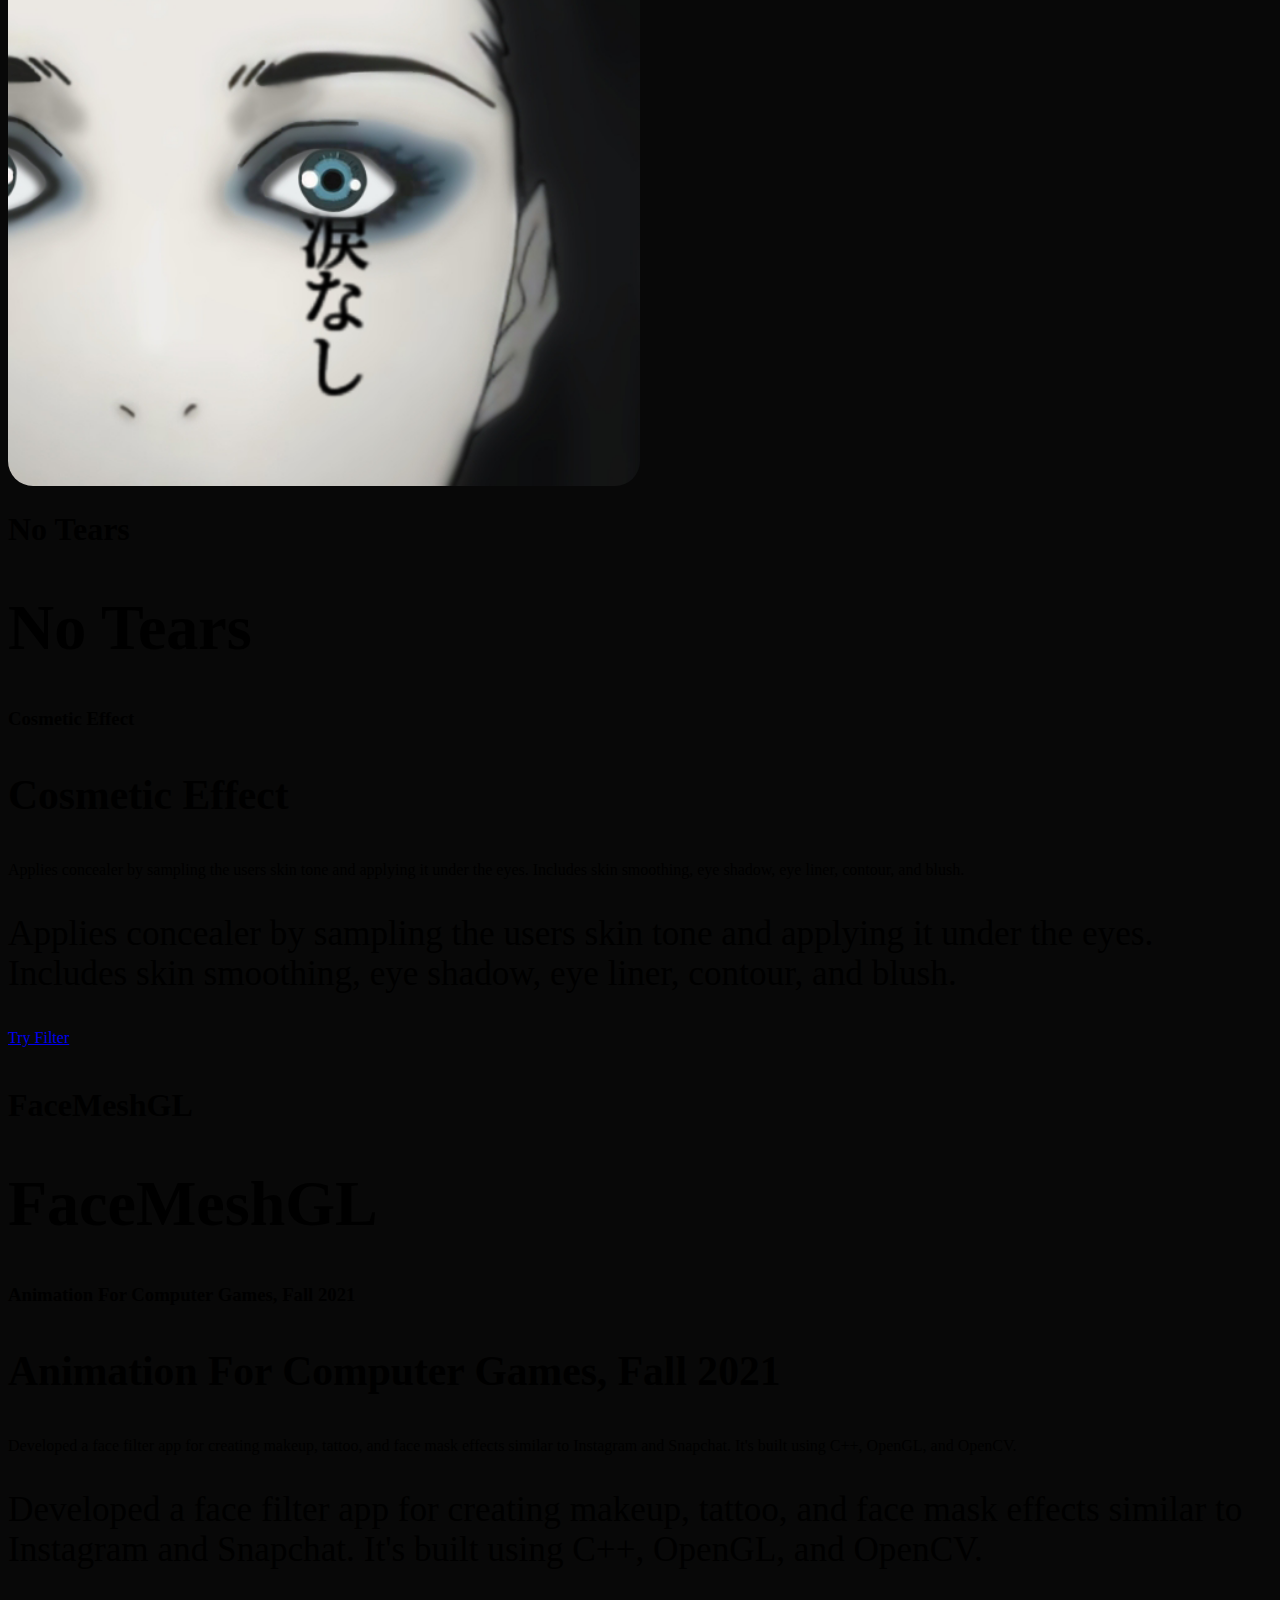
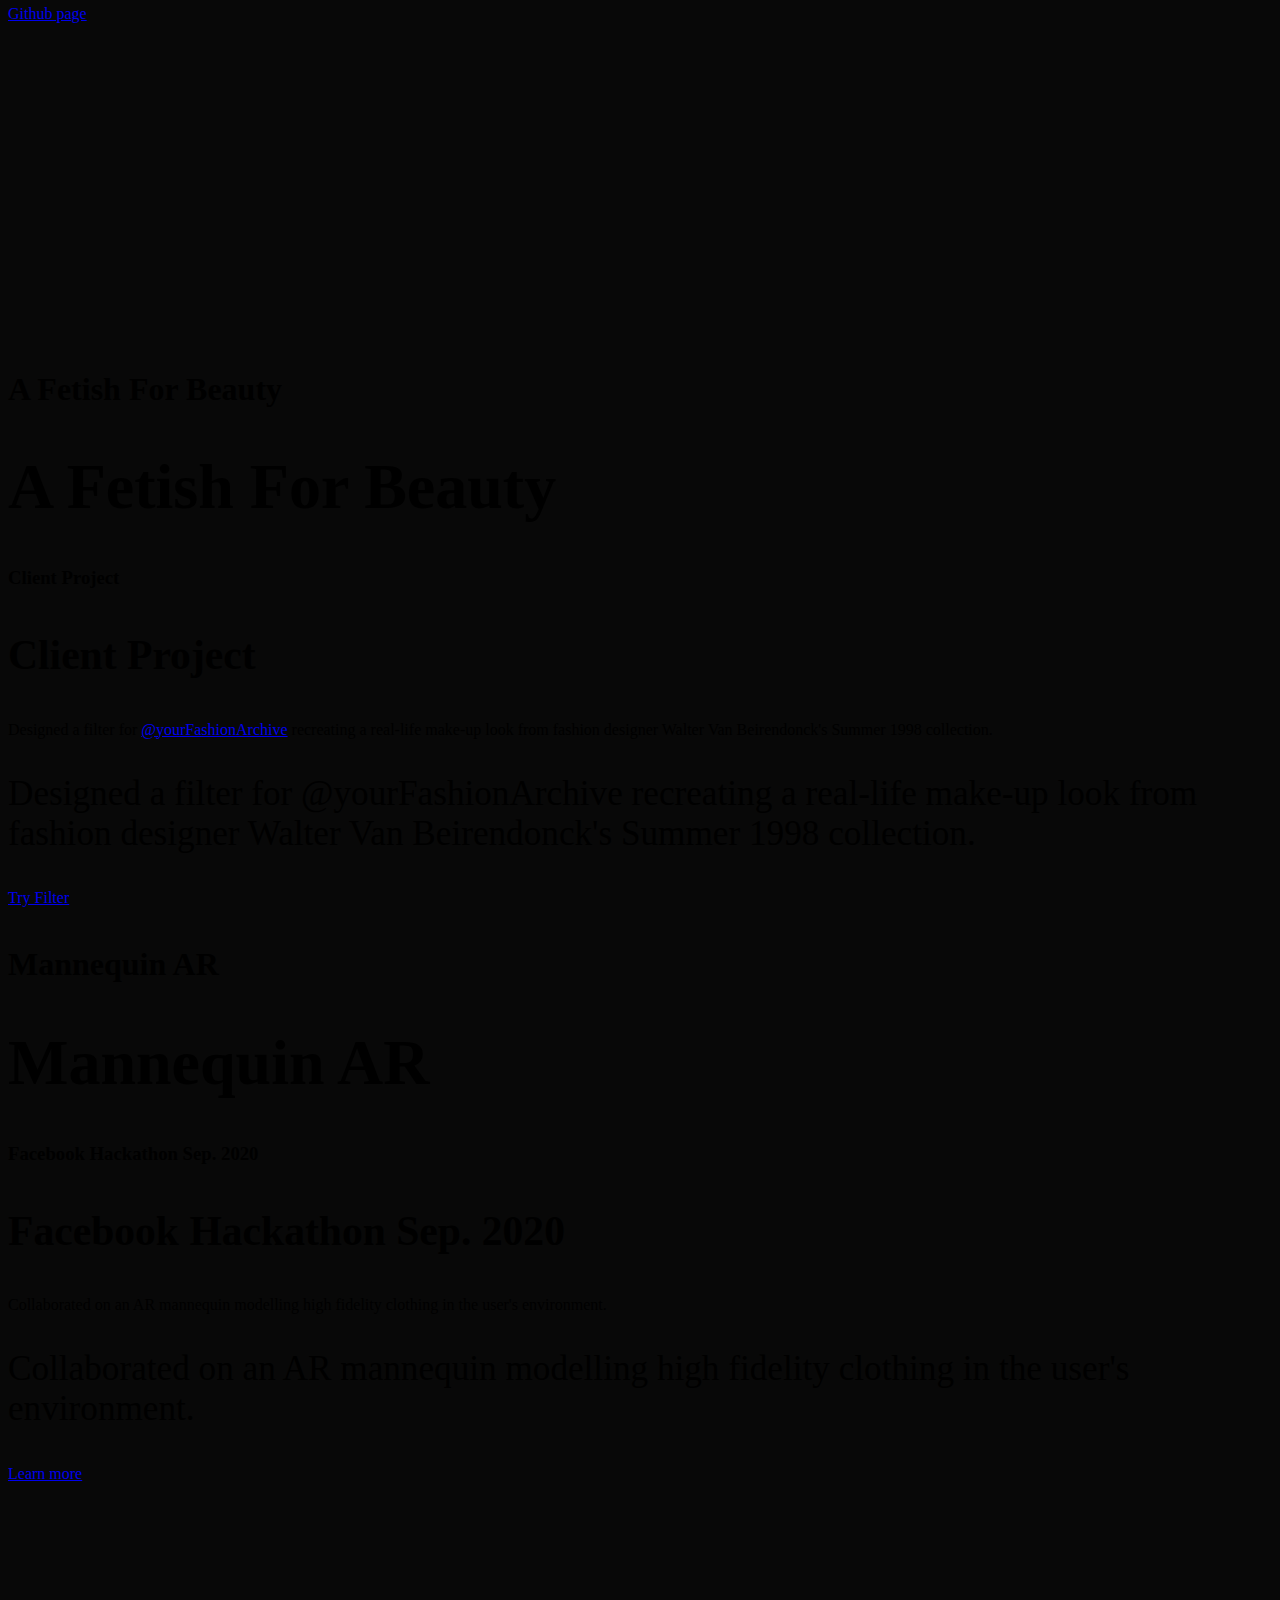
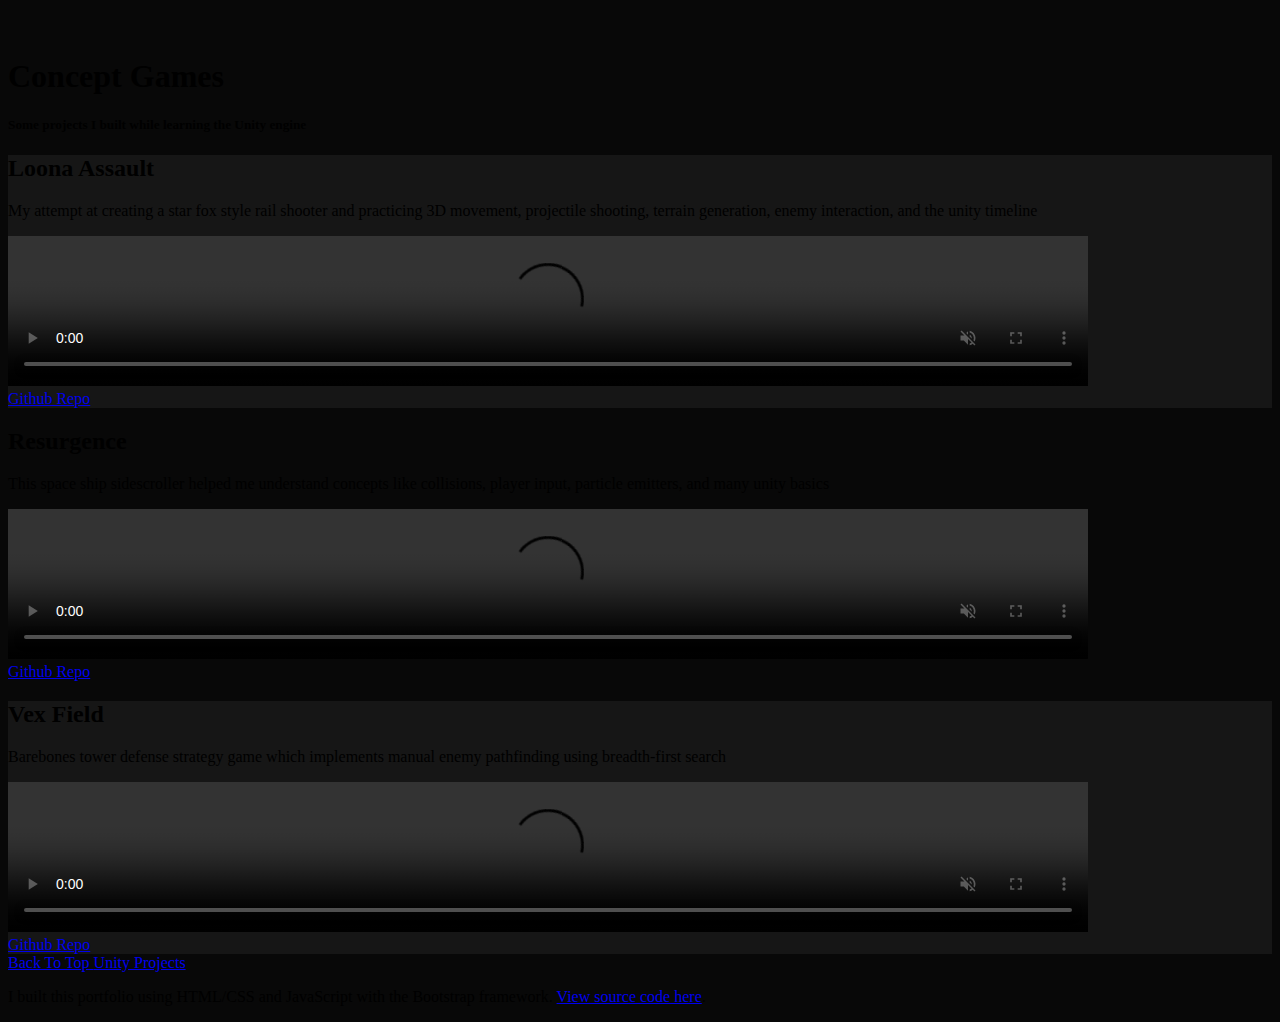
==== commit fed6eae5: "reorder videos and make buttons bigger plus other polish" ====
--- a/index.html
+++ b/index.html
@@ -93,16 +93,25 @@
               </div>
 
               <div class="container-fluid px-3">
+                
+                <div class="row" style="background-color: rgb(22, 22, 22);">
+                  <div class="col  d-flex justify-content-center">
+                    <div class="h2 text-white display-6">
+                      Lifetime Analytics
+                    </div>
+                  </div>
+                </div>
+                <div class="row pb-0" style="background-color: rgb(22, 22, 22);">
+                  <div class="col d-flex justify-content-center analytics-col">
+                    <img class="cropped" src="assets/analytics2.png" alt=""></div>
+                </div>
+
                 <div class="row pb-5" style="background-color: rgb(22, 22, 22);">
                   <div class="col d-flex justify-content-center pb-0">
-                    <a class="btn btn-outline-light text-nowrap fs-5" href="https://www.facebook.com/sparkarhub/portfolios/ig/c1pherd/" role="button">
+                    <a class="btn btn-outline-light text-nowrap fs-3 btn-lg" href="https://www.facebook.com/sparkarhub/portfolios/ig/c1pherd/" role="button">
                       See Full Filter Portfolio
                     </a>
                   </div>
-                </div>
-                <div class="row pb-0" style="background-color: rgb(22, 22, 22);">
-                  <div class="col d-flex justify-content-center analytics-col">
-                    <img class="cropped" src="assets/analytics.png" alt=""></div>
                 </div>
               </div>
               
@@ -150,7 +159,7 @@
                     </div>
                     <div class="row my-1 my-sm-3">
                       <div class="col d-flex justify-content-center">
-                        <a class="btn btn-outline-light text-nowrap p-1 p-sm-2" href="https://www.instagram.com/ar/386806210160693/" role="button">
+                        <a class="btn btn-outline-light text-nowrap p-1 p-sm-2 btn-lg fs-4" href="https://www.instagram.com/ar/386806210160693/" role="button">
                           Try Filter
                         </a>
                       </div>
@@ -198,7 +207,7 @@
                     </div>
                     <div class="row my-1 my-sm-3">
                       <div class="col d-flex justify-content-center">
-                        <a class="btn btn-outline-light text-nowrap p-1 p-sm-2" href="https://github.com/somxr/ar-facemesh-opengl-dlib" role="button">
+                        <a class="btn btn-outline-light text-nowrap p-1 p-sm-2 btn-lg fs-4" href="https://github.com/somxr/ar-facemesh-opengl-dlib" role="button">
                           Github page
                         </a>
                       </div>
@@ -246,15 +255,15 @@
                     
                     <div class="row px-lg-4 mx-lg-4 px-0 mx-0">
                       <p class="text-white fs-5 d-none d-sm-block text-center">
-                        Designed a filter for <a href="https://www.instagram.com/yourfashionarchive/">@yourFashionArchive</a> recreating a real-life make-up look from fashion designer Walter Van Beirendonck's Summer 1998 collection 
+                        Designed a filter for <a href="https://www.instagram.com/yourfashionarchive/">@yourFashionArchive</a> recreating a real-life make-up look from fashion designer Walter Van Beirendonck's Summer 1998 collection. 
                       </p>
                       <p class="text-white d-sm-none text-center" style="font-size:2.75vw;">
-                        Designed a filter for @yourFashionArchive recreating a real-life make-up look from fashion designer Walter Van Beirendonck's Summer 1998 collection 
+                        Designed a filter for @yourFashionArchive recreating a real-life make-up look from fashion designer Walter Van Beirendonck's Summer 1998 collection. 
                       </p>
                     </div>
                     <div class="row my-1 my-sm-3">
                       <div class="col d-flex justify-content-center">
-                        <a class="btn btn-outline-light text-nowrap p-1 p-sm-2" href="https://www.instagram.com/ar/523216999050080/" role="button">
+                        <a class="btn btn-outline-light text-nowrap p-1 p-sm-2 btn-lg fs-4" href="https://www.instagram.com/ar/523216999050080/" role="button">
                           Try Filter
                         </a>
                       </div>
@@ -302,8 +311,8 @@
                     </div>
                     <div class="row my-1 my-sm-3">
                       <div class="col d-flex justify-content-center">
-                        <a class="btn btn-outline-light text-nowrap p-1 p-sm-2" href="https://devpost.com/software/dress-runway-ar" role="button">
-                          Read full details
+                        <a class="btn btn-outline-light text-nowrap p-1 p-sm-2 btn-lg fs-4" href="https://devpost.com/software/dress-runway-ar" role="button">
+                          Learn more
                         </a>
                       </div>
                     </div>
@@ -340,7 +349,7 @@
 
                   <div class="row">
                     <div class="col px-md-5 px-4  pb-3">
-                      <p class="text-white text-center lead fs-5 px-3">My attempt at creating a star fox style rail shooter and practicing 3d movement, projectile shooting, terrain generation, enemy interaction, and the unity timeline</p>
+                      <p class="text-white text-center lead fs-5 px-3">My attempt at creating a star fox style rail shooter and practicing 3D movement, projectile shooting, terrain generation, enemy interaction, and the unity timeline</p>
                     </div>
                   </div>
                   
@@ -434,10 +443,10 @@
 
         <div class="row my-3">
           <div class="col-12 d-flex justify-content-evenly align-items-center">
-            <a class="btn btn-outline-light text-nowrap fs-5 mx-2 px-3 px-sm-5 py-3" href="#navbarNavAltMarkup" role="button">
+            <a class="btn btn-outline-light text-nowrap fs-4 mx-2 px-3 px-sm-5 py-3" href="#navbarNavAltMarkup" role="button">
               Back To Top
             </a>
-            <a class="btn btn-outline-light text-nowrap fs-5 mx-2 px-3 px-sm-5 py-3" href="https://somvr.com/index.html#unity-games" role="button">
+            <a class="btn btn-outline-light text-nowrap fs-4 mx-2 px-3 px-sm-5 py-3" href="https://somvr.com/index.html#unity-games" role="button">
               Unity Projects
             </a>
           </div>
--- a/styles.css
+++ b/styles.css
@@ -6,7 +6,7 @@
 } */
 
 .cropped {
-	width: 95%;
+	width: 82%;
 	height: 63%;
 	object-fit: cover;
 	overflow: hidden;
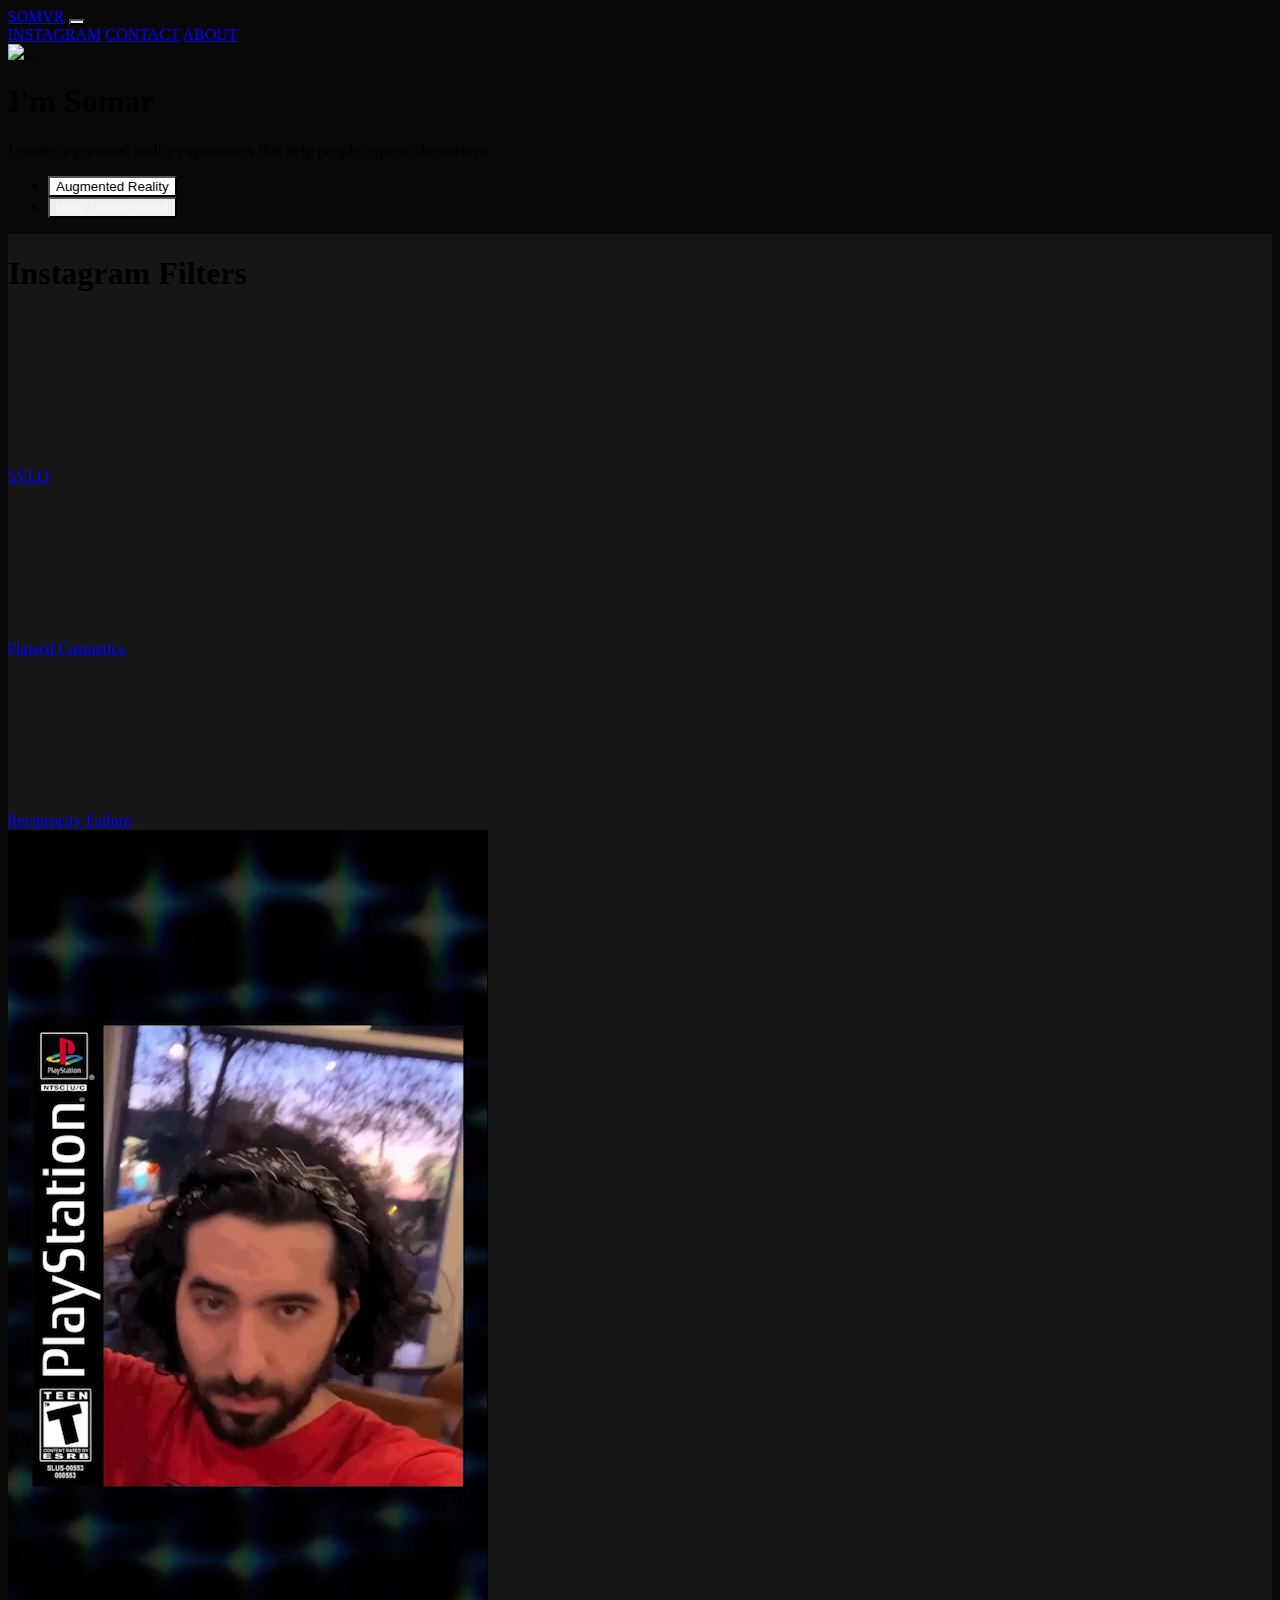
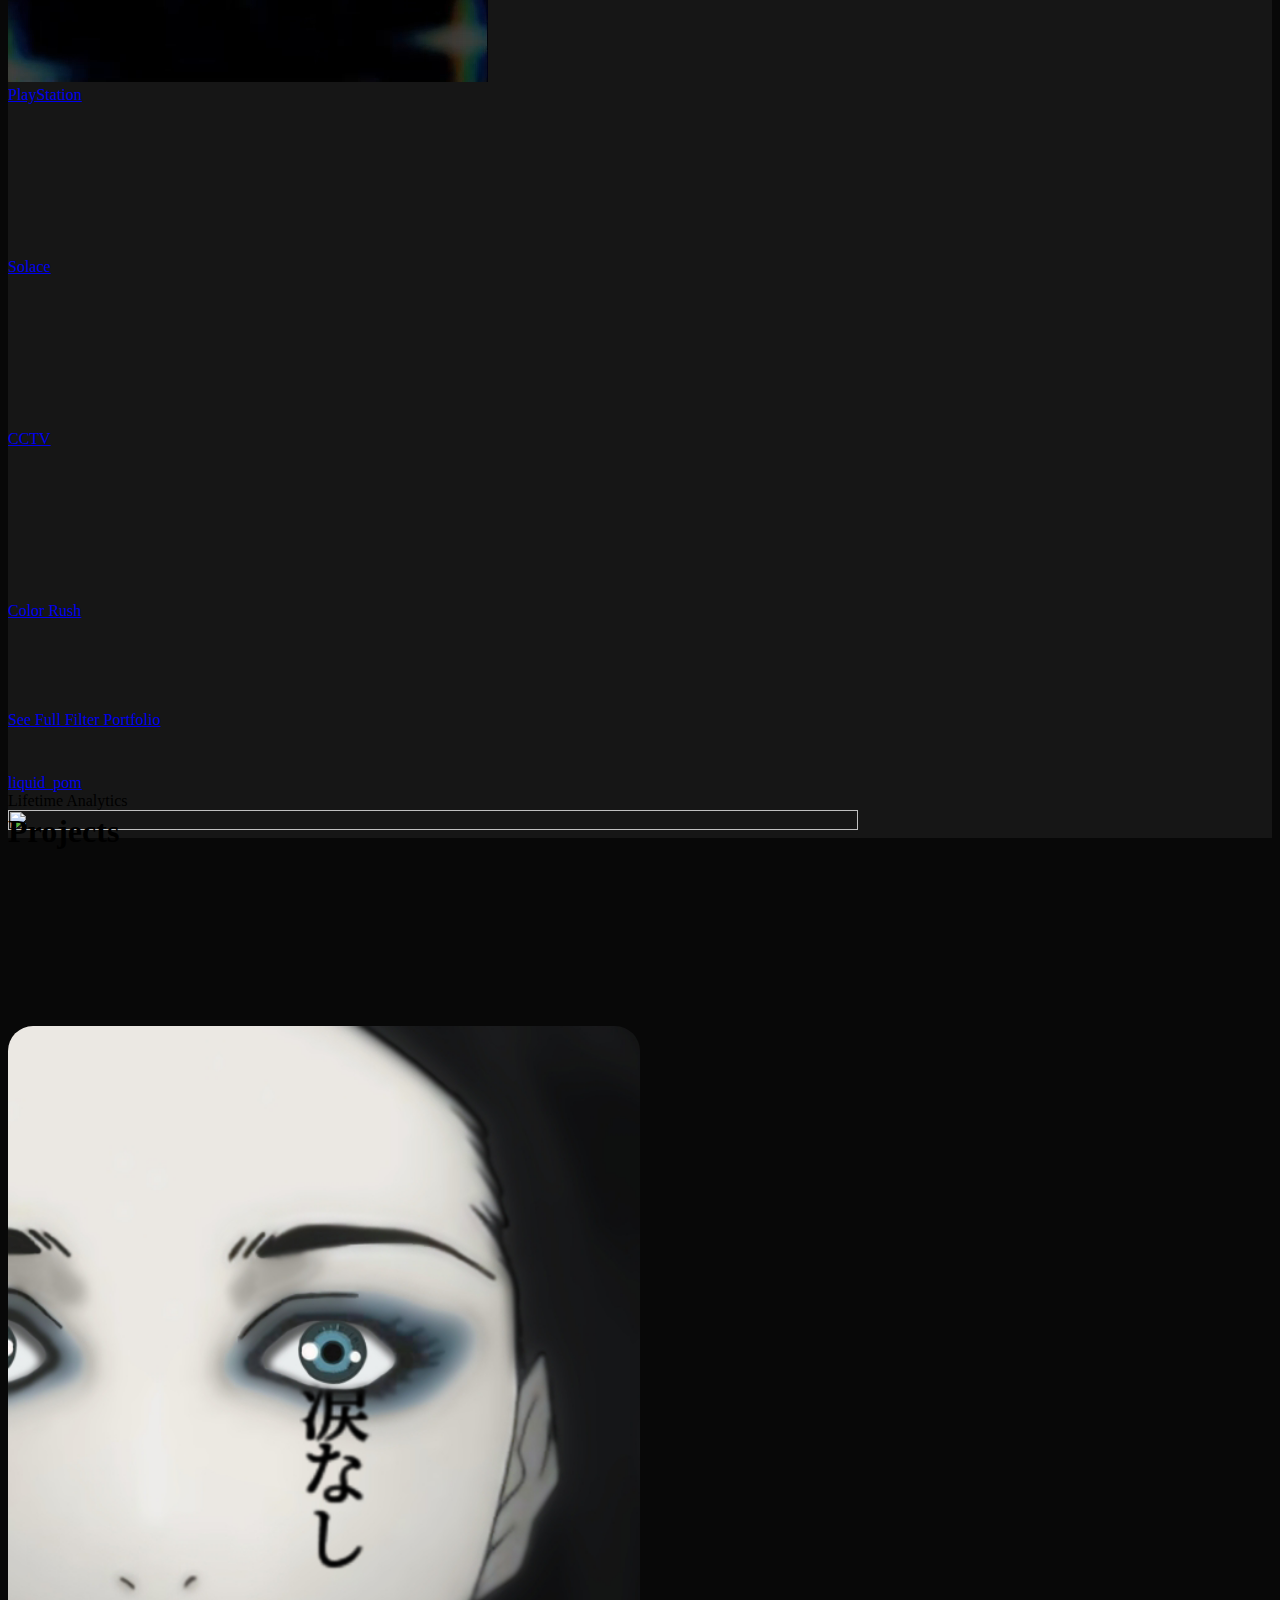
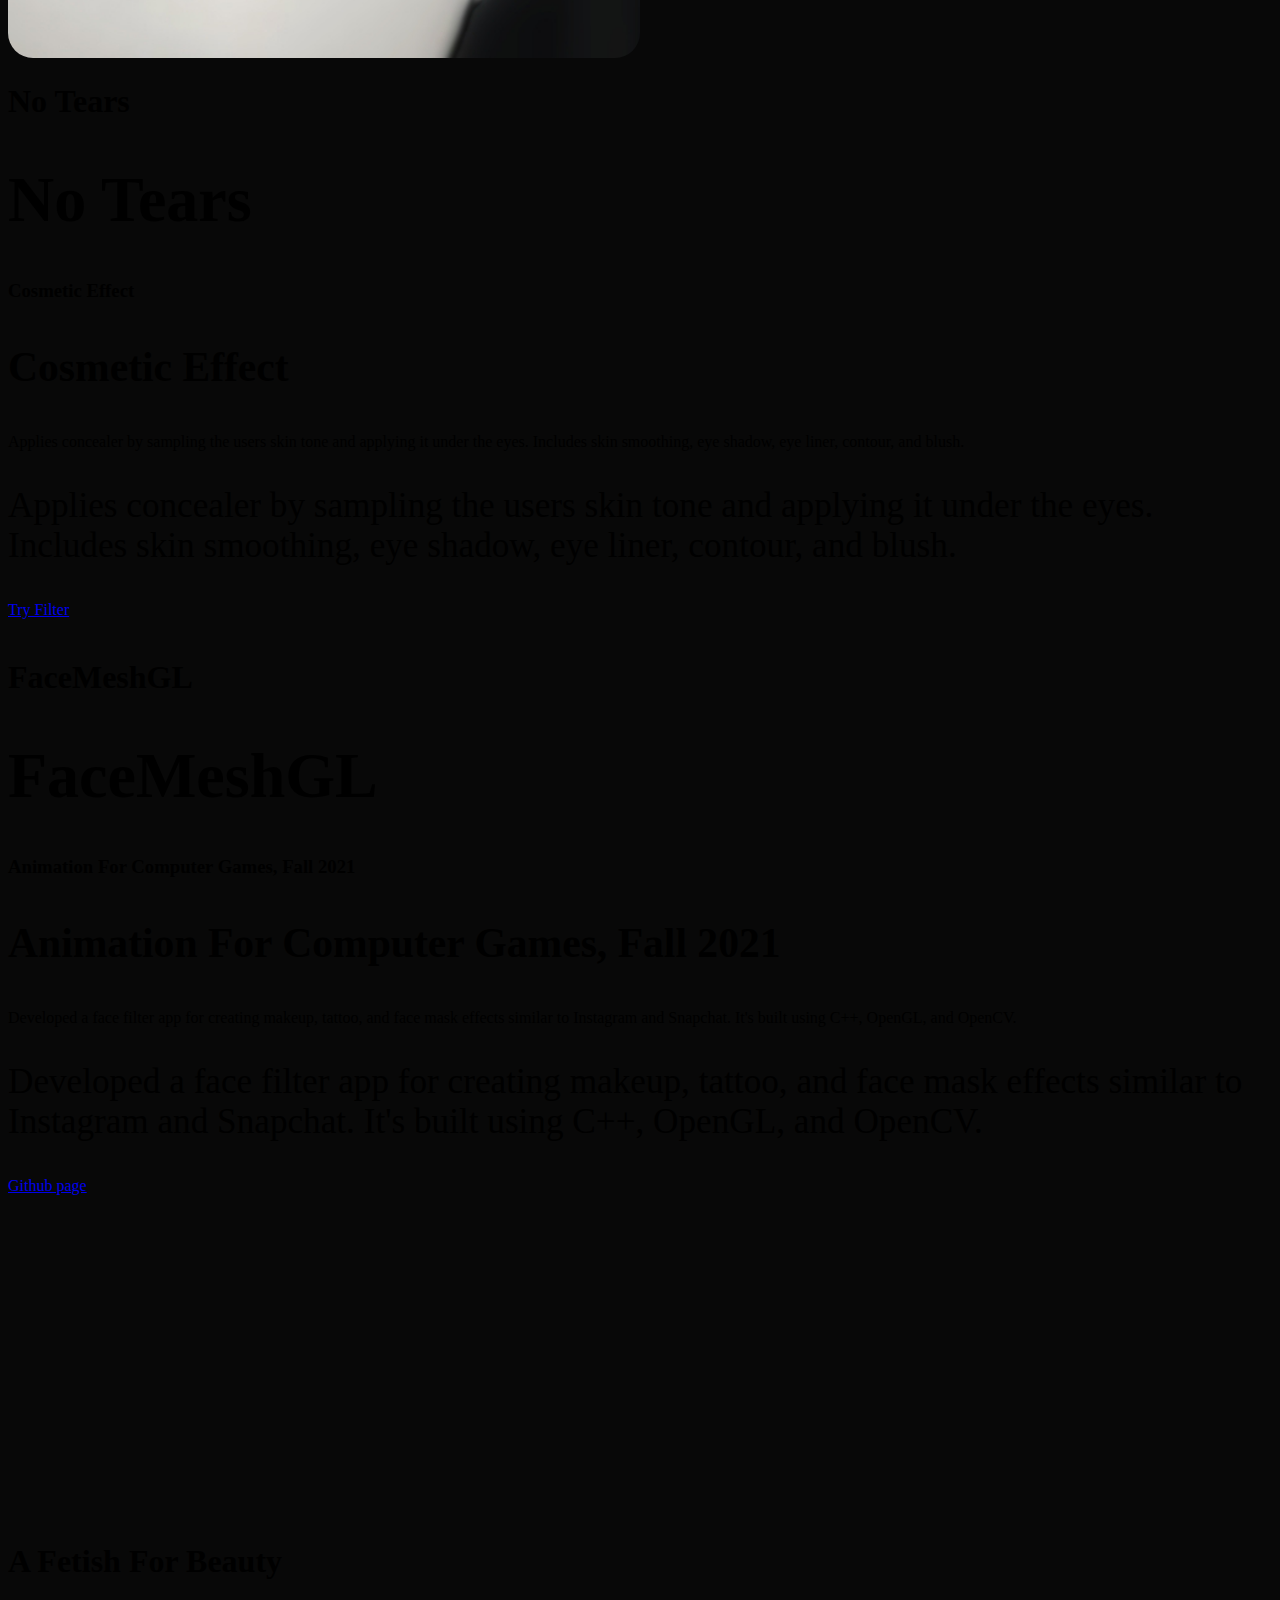
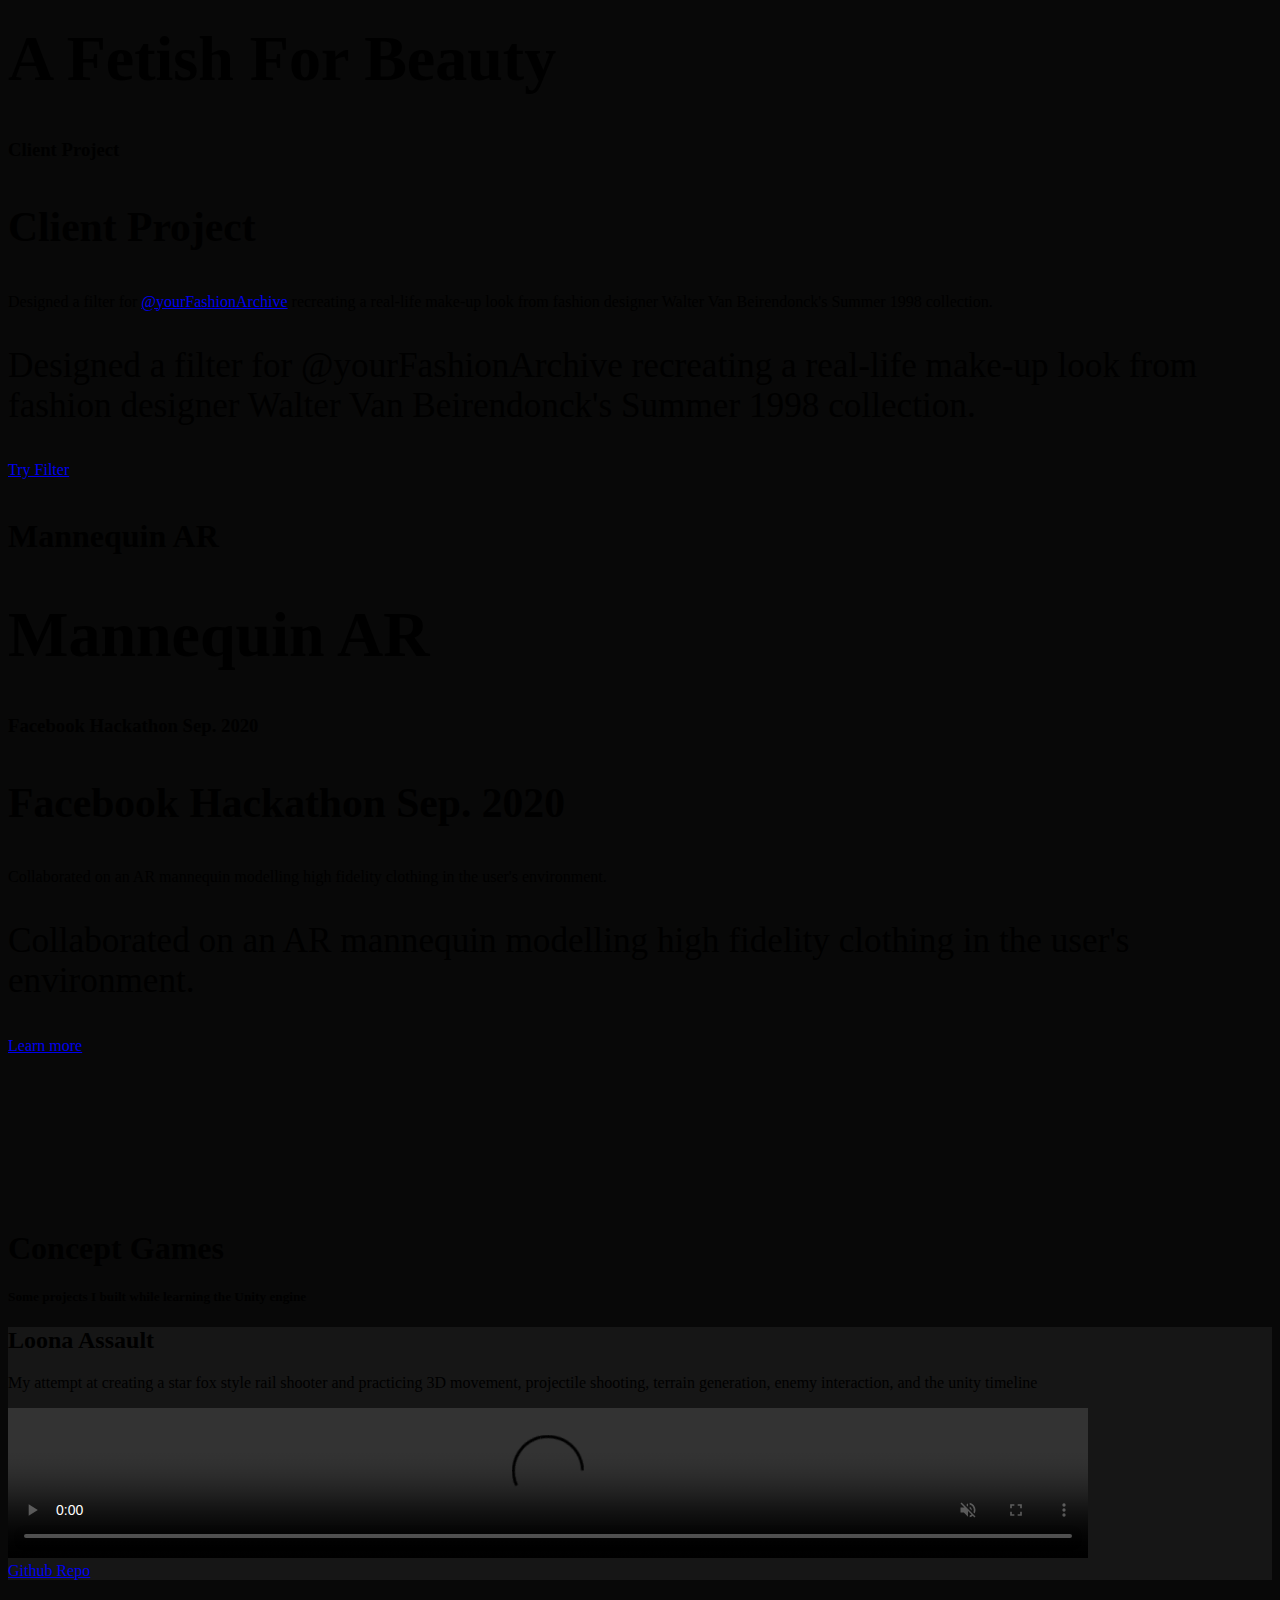
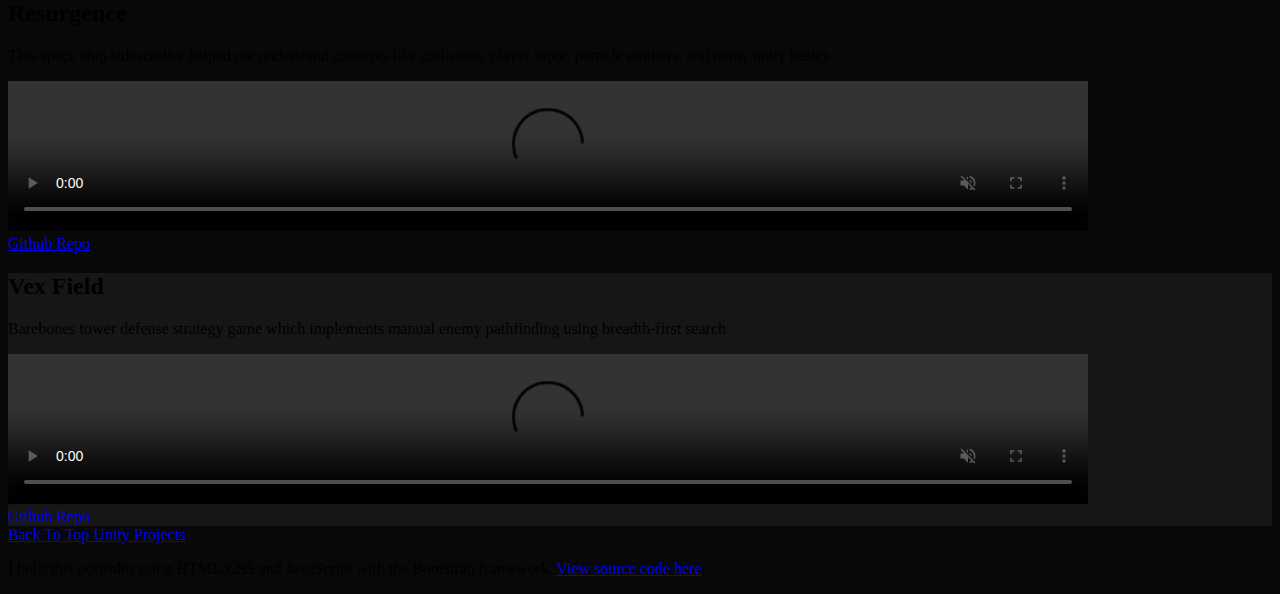
==== commit 5a2a9e22: "update bio and add color rush and playstation to filter grid" ====
--- a/index.html
+++ b/index.html
@@ -59,7 +59,7 @@
               <div class="col-md-8">
                 <div class="card-body">
                   <h1  class="card-title text-white display-5">I'm Somar</h1>
-                  <p class="card-text text-white lead">I create social augmented reality experiences that help people uniquely express themselves</p>
+                  <p class="card-text text-white lead">I create augmented reality experiences that help people express themselves</p>
                 </div>
               </div>
             </div>
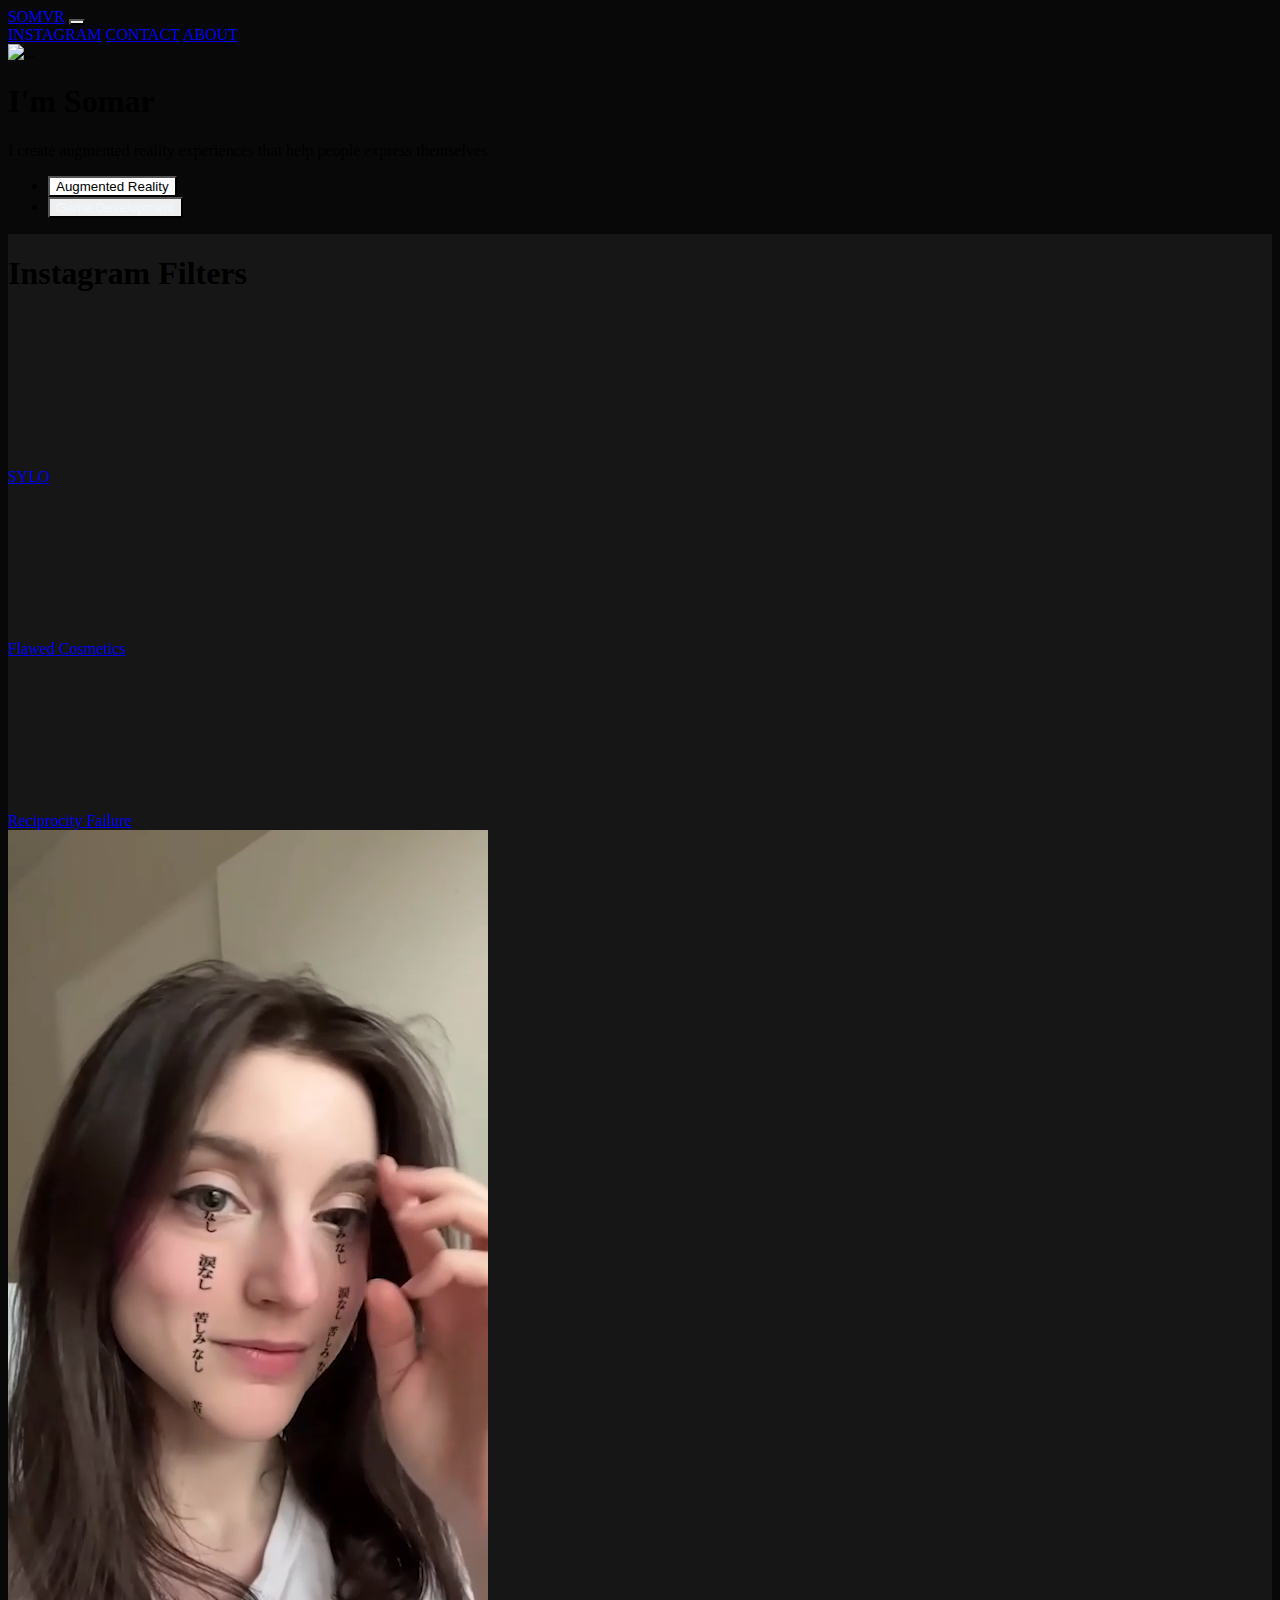
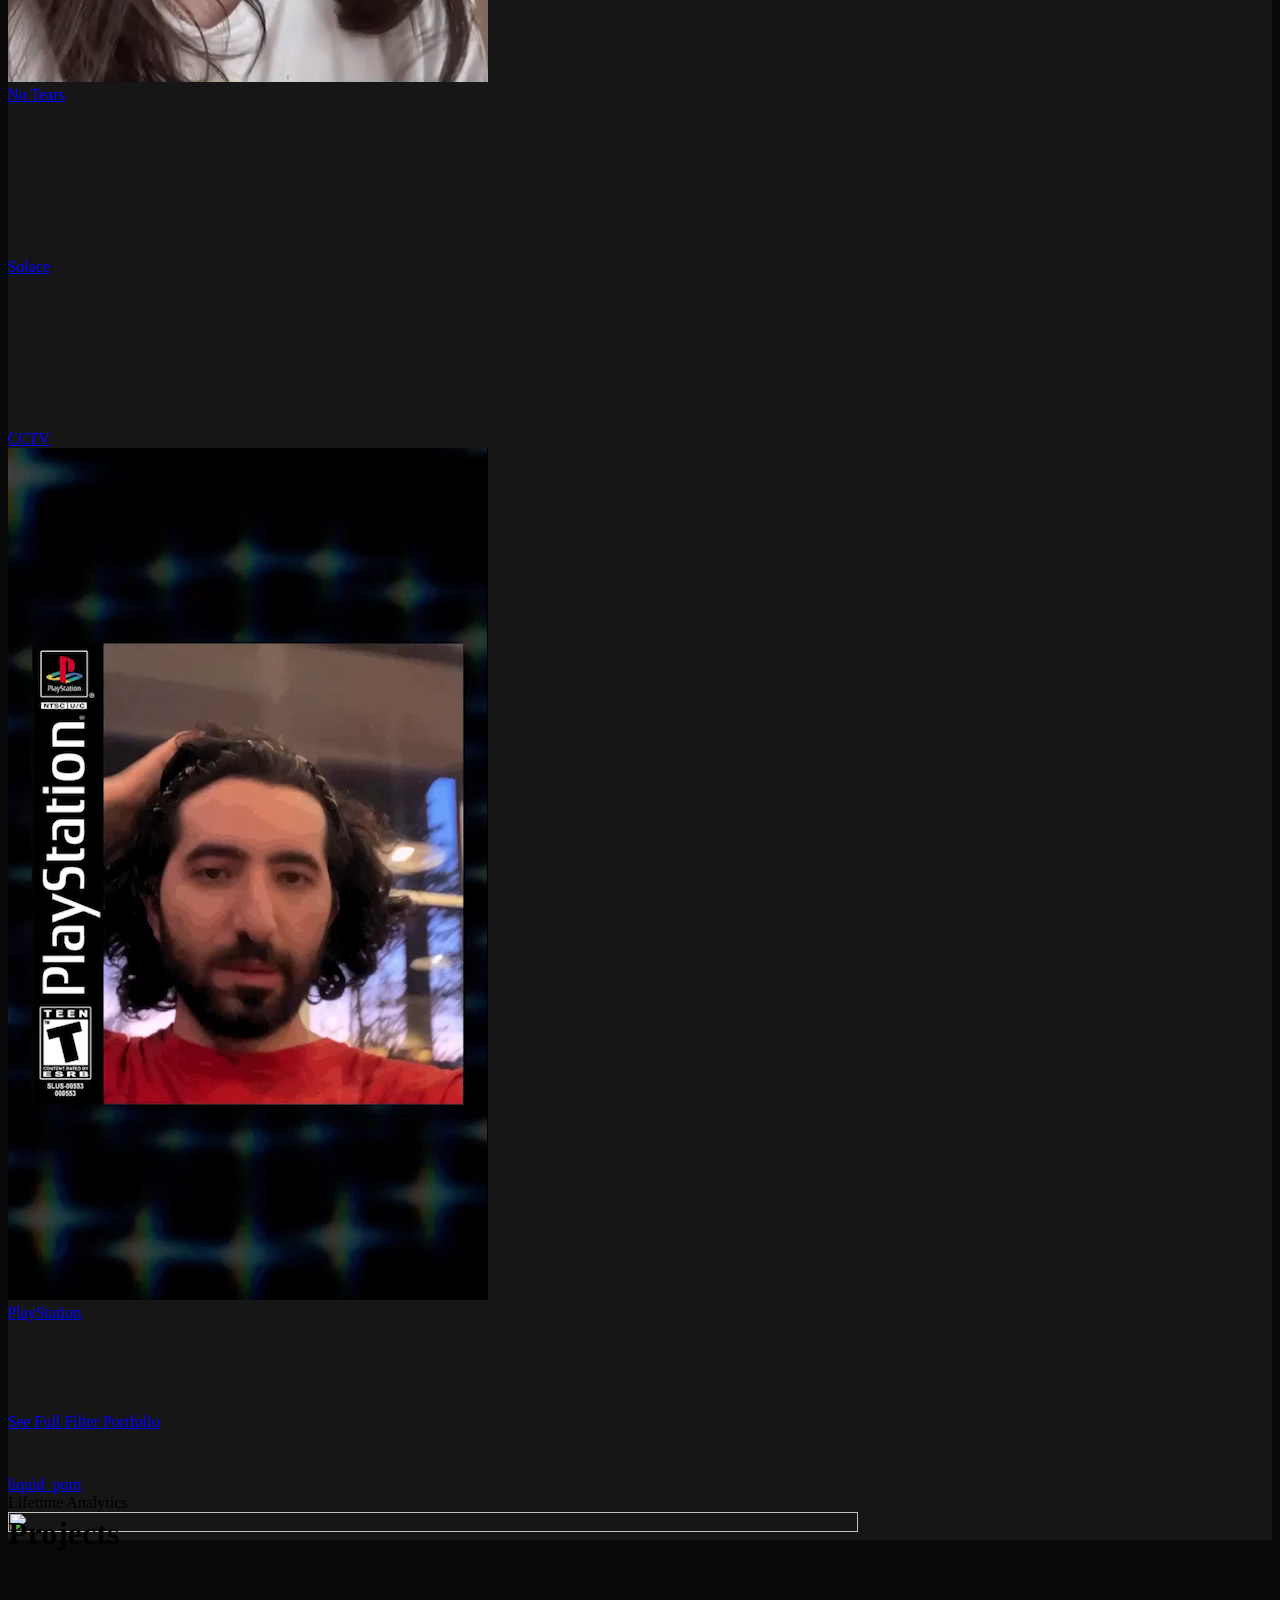
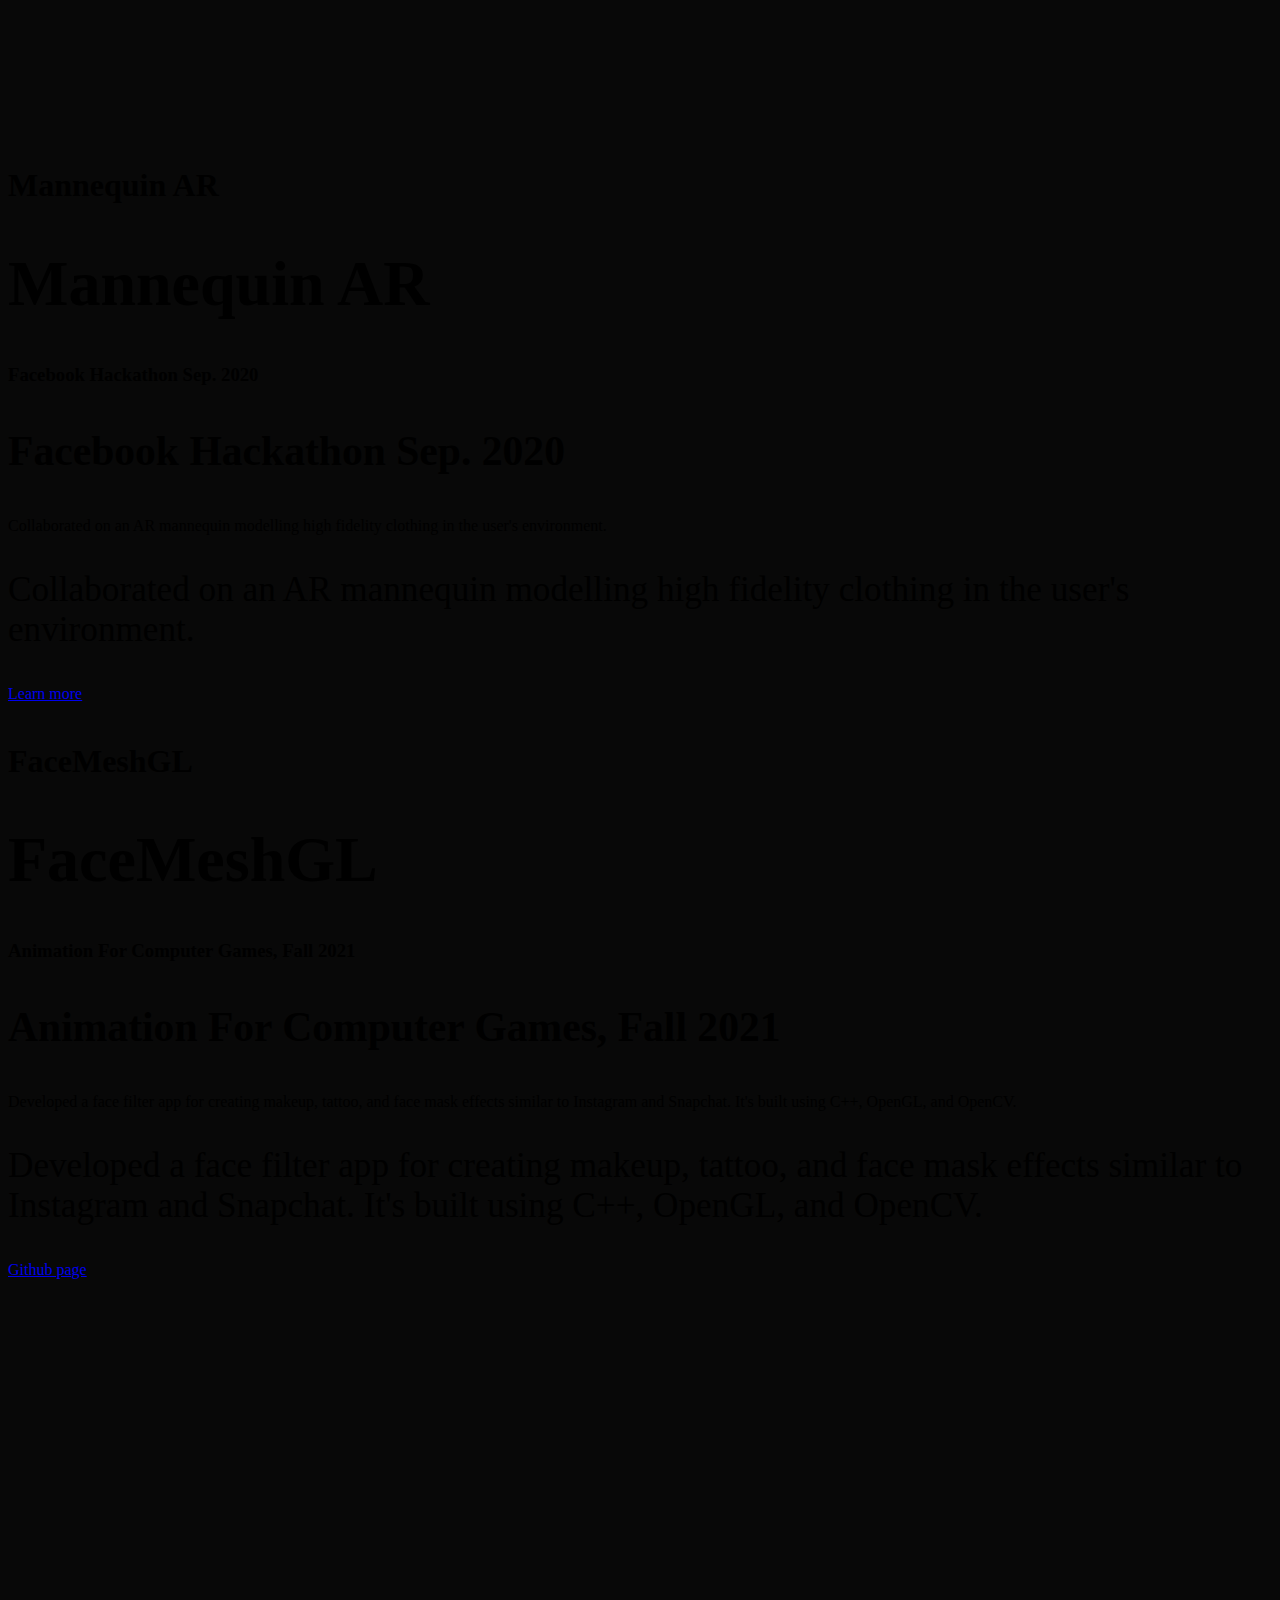
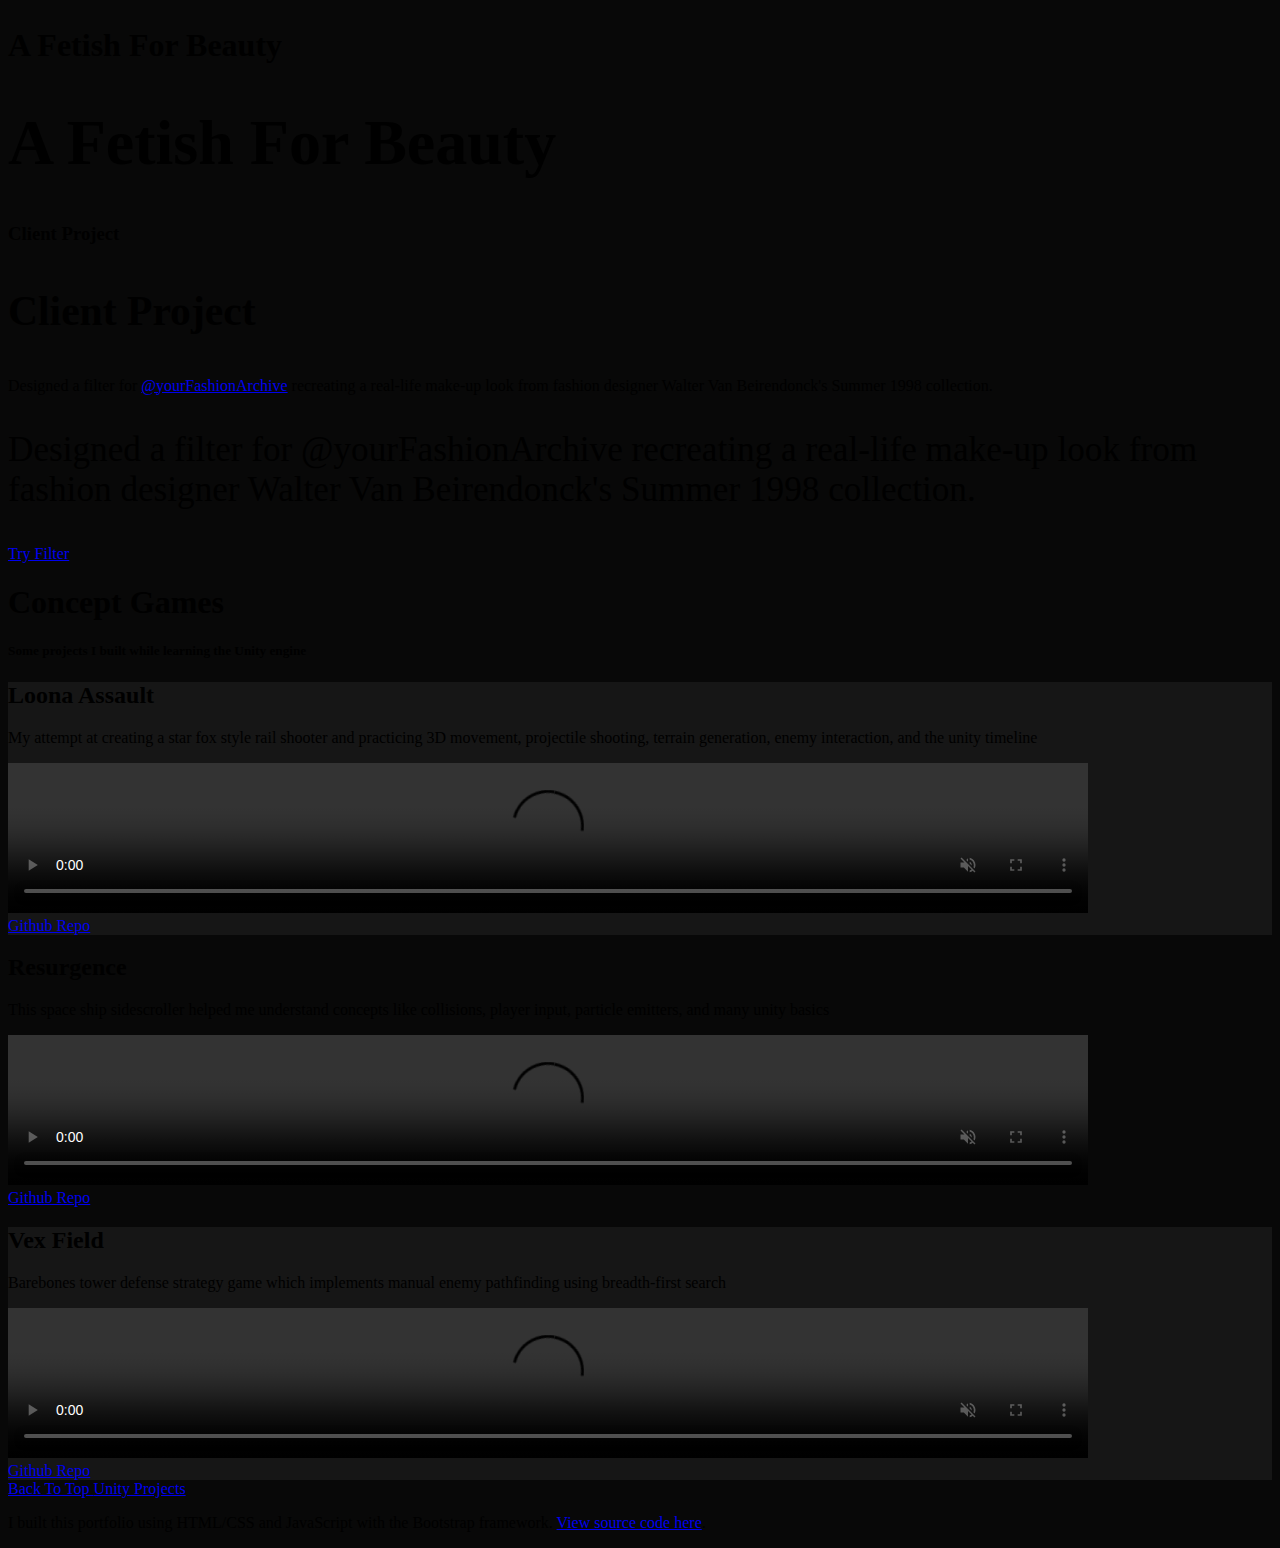
==== commit b5a23f17: "move project order around and add no_tears to the filter grid instead of color rush" ====
--- a/index.html
+++ b/index.html
@@ -73,10 +73,10 @@
         <div class="row"></div>
         <ul class="nav nav-pills mb-3 nav-justified" id="pills-tab" role="tablist">
           <li class="nav-item px-md-5 px-0" role="presentation">
-            <button class="nav-link active fs-5" id="pills-home-tab" data-bs-toggle="pill" data-bs-target="#pills-home" type="button" role="tab" aria-controls="pills-home" aria-selected="true">Augmented Reality</button>
+            <button class="nav-link active fs-3" id="pills-home-tab" data-bs-toggle="pill" data-bs-target="#pills-home" type="button" role="tab" aria-controls="pills-home" aria-selected="true">Augmented Reality</button>
           </li>
           <li class="nav-item px-md-5 px-0" role="presentation">
-            <button class="nav-link fs-5" id="pills-profile-tab" data-bs-toggle="pill" data-bs-target="#pills-profile" type="button" role="tab" aria-controls="pills-profile" aria-selected="false">Unity Development</button>
+            <button class="nav-link fs-3" id="pills-profile-tab" data-bs-toggle="pill" data-bs-target="#pills-profile" type="button" role="tab" aria-controls="pills-profile" aria-selected="false">Game Development</button>
           </li>
         </ul>
 
@@ -87,7 +87,7 @@
               <div class="container-fluid pb-5" id="filter-grid" style="background-color: rgb(22, 22, 22);">
                 
                 <div class="row">
-                  <h1 class="text-white display-4 text-center pt-5">Instagram Filters</h1>
+                  <h1 class="text-white display-5 text-center pt-5">Instagram Filters</h1>
                 </div>
                 
               </div>
@@ -124,43 +124,43 @@
 
                 <div class="row">
                   <div class="col-6 d-flex justify-content-center">
-                    <video class = "manneq-video" autoplay loop muted defaultMuted playsinline>
-                      <source src="assets/no_tears.mp4" type="video/mp4">
-                    </video> 
+                    <video class = "manneq-video" autoplay loop muted playsinline>
+                      <source src="assets/manneq00_crop.mp4" type="video/mp4">
+                    </video>  
                   </div>
                   <div class="col-6 d-flex flex-column justify-content-center">
                     <div class="row mb-1 mb-sm-0">
                       <div class="col-1 col-md-4"></div>
                       <div class="col d-flex justify-content-center">
-                        <img src="assets/no_tears_logo.png" alt="" style="border-radius: 25px; width: 50%;">
+                        <img src="assets/mannequin_logo.png" alt=""  style="width: 50%;">
                       </div>
                       <div class="col-1 col-md-4"></div>
                     </div>
                     <div class="row pt-md-4">
                       <div class="col d-flex justify-content-center">
-                        <h1 class="text-white mb-0 d-none d-sm-block text-center">No Tears</h1>
-                        <h1 class="text-white mb-0 d-sm-none text-center" style="font-size:5vw;">No Tears</h1>
+                        <h1 class="text-white mb-0 d-none d-sm-block text-center">Mannequin AR</h1>
+                        <h1 class="text-white mb-0 d-sm-none text-center" style="font-size:5vw;">Mannequin AR</h1>
                       </div>
                     </div>
                     <div class="row mb-md-3">
                       <div class="col d-flex justify-content-center align-items-top">
-                        <h3 class="text-white fw-light d-none d-sm-block text-center">Cosmetic Effect</h3>
-                        <h3 class="text-white fw-light d-sm-none text-center" style="font-size:3.25vw;">Cosmetic Effect</h3>
+                        <h3 class="text-white fw-light d-none d-sm-block text-center">Facebook Hackathon Sep. 2020</h3>
+                        <h3 class="text-white fw-light d-sm-none text-center" style="font-size:3.25vw;">Facebook Hackathon Sep. 2020</h3>
                       </div>
                     </div>
                     
                     <div class="row px-lg-4 mx-lg-4 px-0 mx-0">
                       <p class="text-white fs-5 d-none d-sm-block text-center">
-                        Applies concealer by sampling the users skin tone and applying it under the eyes. Includes skin smoothing, eye shadow, eye liner, contour, and blush.   
+                        Collaborated on an AR mannequin modelling high fidelity clothing in the user's environment. 
                       </p>
                       <p class="text-white d-sm-none text-center" style="font-size:2.75vw;">
-                        Applies concealer by sampling the users skin tone and applying it under the eyes. Includes skin smoothing, eye shadow, eye liner, contour, and blush. 
+                        Collaborated on an AR mannequin modelling high fidelity clothing in the user's environment. 
                       </p>
                     </div>
                     <div class="row my-1 my-sm-3">
                       <div class="col d-flex justify-content-center">
-                        <a class="btn btn-outline-light text-nowrap p-1 p-sm-2 btn-lg fs-4" href="https://www.instagram.com/ar/386806210160693/" role="button">
-                          Try Filter
+                        <a class="btn btn-outline-light text-nowrap p-1 p-sm-2 btn-lg fs-4" href="https://devpost.com/software/dress-runway-ar" role="button">
+                          Learn more
                         </a>
                       </div>
                     </div>
@@ -271,65 +271,12 @@
                   </div>
                 </div>
         
-                <div class="row py-sm-5 my-sm-5 py-4 my-4"></div>
-        
-              </div>
-
-              <div class="container px-3 px-sm-1 py-2 py-sm-1">
-                
-        
-                <div class="row">
-                  
-                  <div class="col-6 d-flex flex-column justify-content-center">
-                    <div class="row mb-1 mb-sm-0">
-                      <div class="col-1 col-md-4"></div>
-                      <div class="col d-flex justify-content-center">
-                        <img src="assets/mannequin_logo.png" alt=""  style="width: 50%;">
-                      </div>
-                      <div class="col-1 col-md-4"></div>
-                    </div>
-                    <div class="row pt-md-4">
-                      <div class="col d-flex justify-content-center">
-                        <h1 class="text-white mb-0 d-none d-sm-block text-center">Mannequin AR</h1>
-                        <h1 class="text-white mb-0 d-sm-none text-center" style="font-size:5vw;">Mannequin AR</h1>
-                      </div>
-                    </div>
-                    <div class="row mb-md-3">
-                      <div class="col d-flex justify-content-center align-items-top">
-                        <h3 class="text-white fw-light d-none d-sm-block text-center">Facebook Hackathon Sep. 2020</h3>
-                        <h3 class="text-white fw-light d-sm-none text-center" style="font-size:3.25vw;">Facebook Hackathon Sep. 2020</h3>
-                      </div>
-                    </div>
-                    
-                    <div class="row px-lg-4 mx-lg-4 px-0 mx-0">
-                      <p class="text-white fs-5 d-none d-sm-block text-center">
-                        Collaborated on an AR mannequin modelling high fidelity clothing in the user's environment. 
-                      </p>
-                      <p class="text-white d-sm-none text-center" style="font-size:2.75vw;">
-                        Collaborated on an AR mannequin modelling high fidelity clothing in the user's environment. 
-                      </p>
-                    </div>
-                    <div class="row my-1 my-sm-3">
-                      <div class="col d-flex justify-content-center">
-                        <a class="btn btn-outline-light text-nowrap p-1 p-sm-2 btn-lg fs-4" href="https://devpost.com/software/dress-runway-ar" role="button">
-                          Learn more
-                        </a>
-                      </div>
-                    </div>
-                  </div>
-                  <div class="col-6 d-flex justify-content-center">
-                    <video class = "manneq-video" autoplay loop muted playsinline>
-                      <source src="assets/manneq00_crop.mp4" type="video/mp4">
-                    </video>  
-                  </div>
-                </div>
-        
                 <div class="row py-sm-3 my-sm-3 py-4 my-4"></div>
         
               </div>
 
-
             </div>
+            
             <div class="tab-pane fade" id="pills-profile" role="tabpanel" aria-labelledby="pills-profile-tab">
 
               <div class="container-fluid px-0">
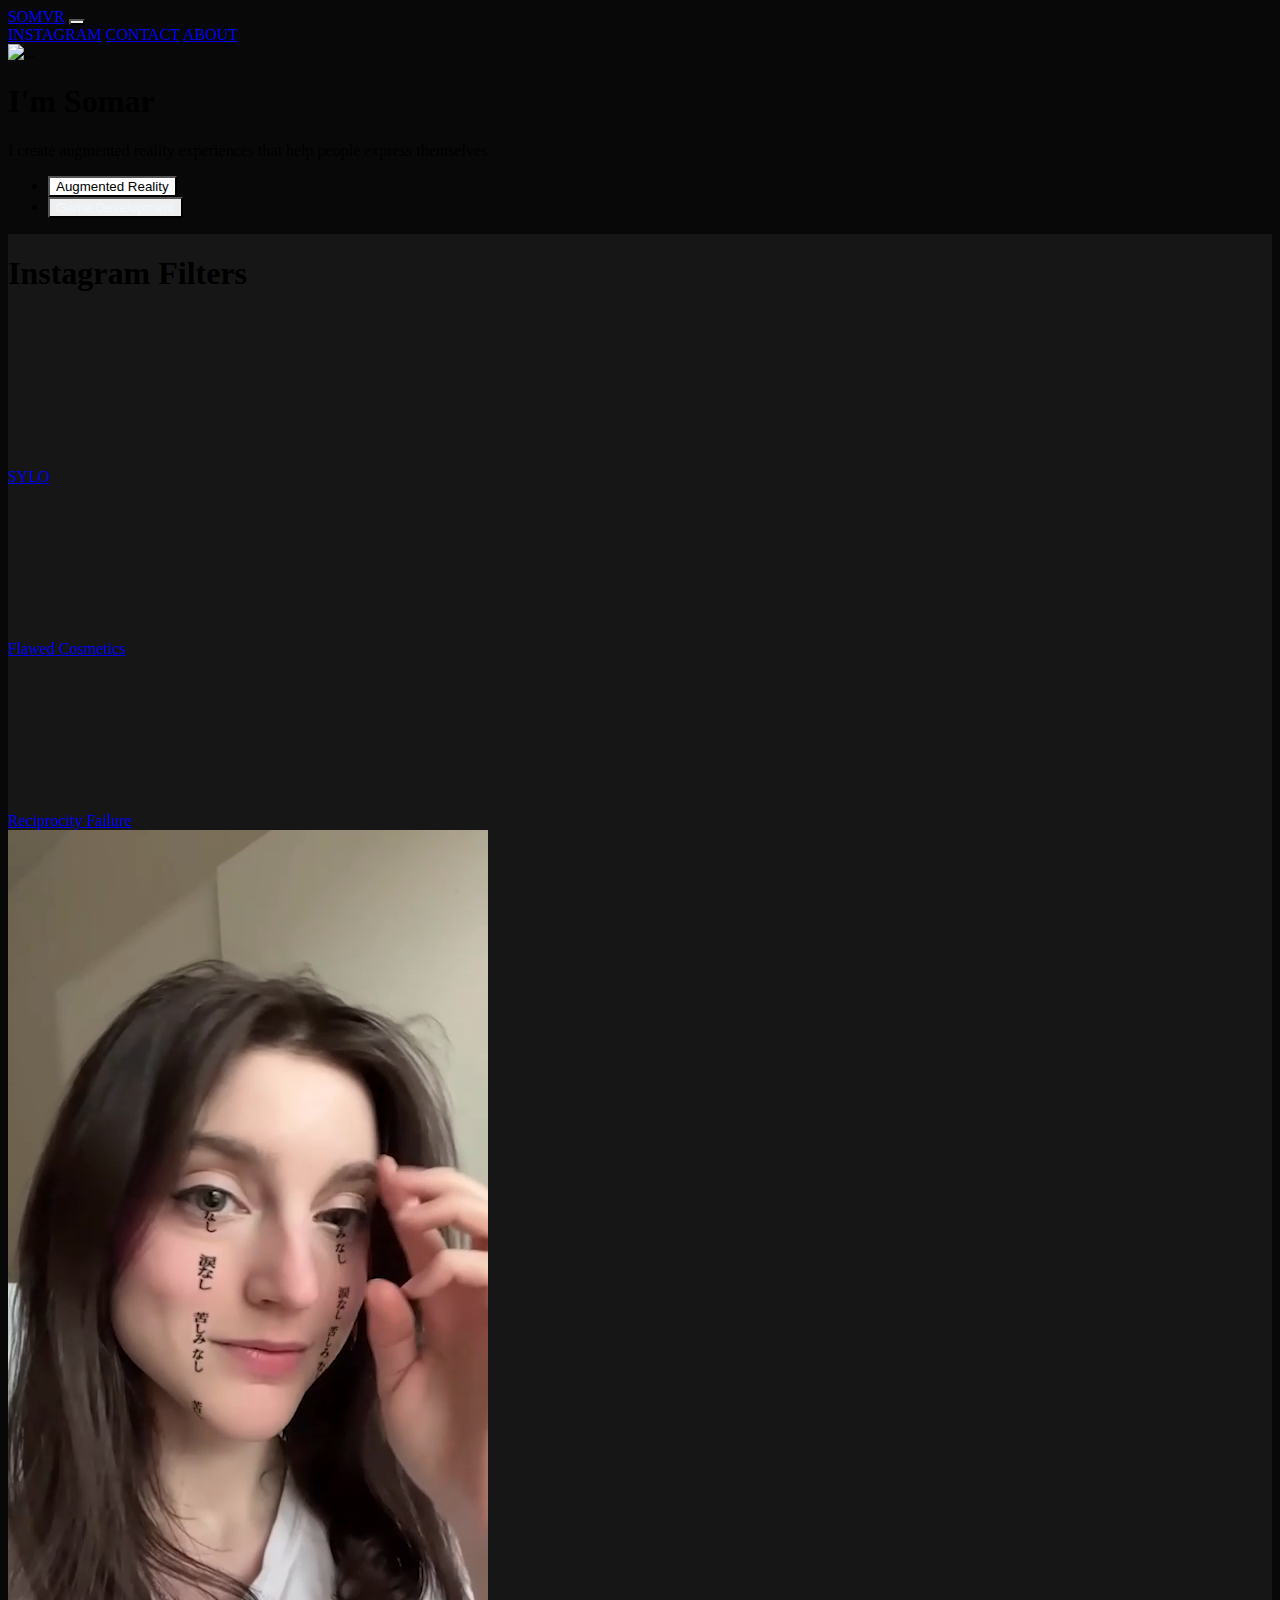
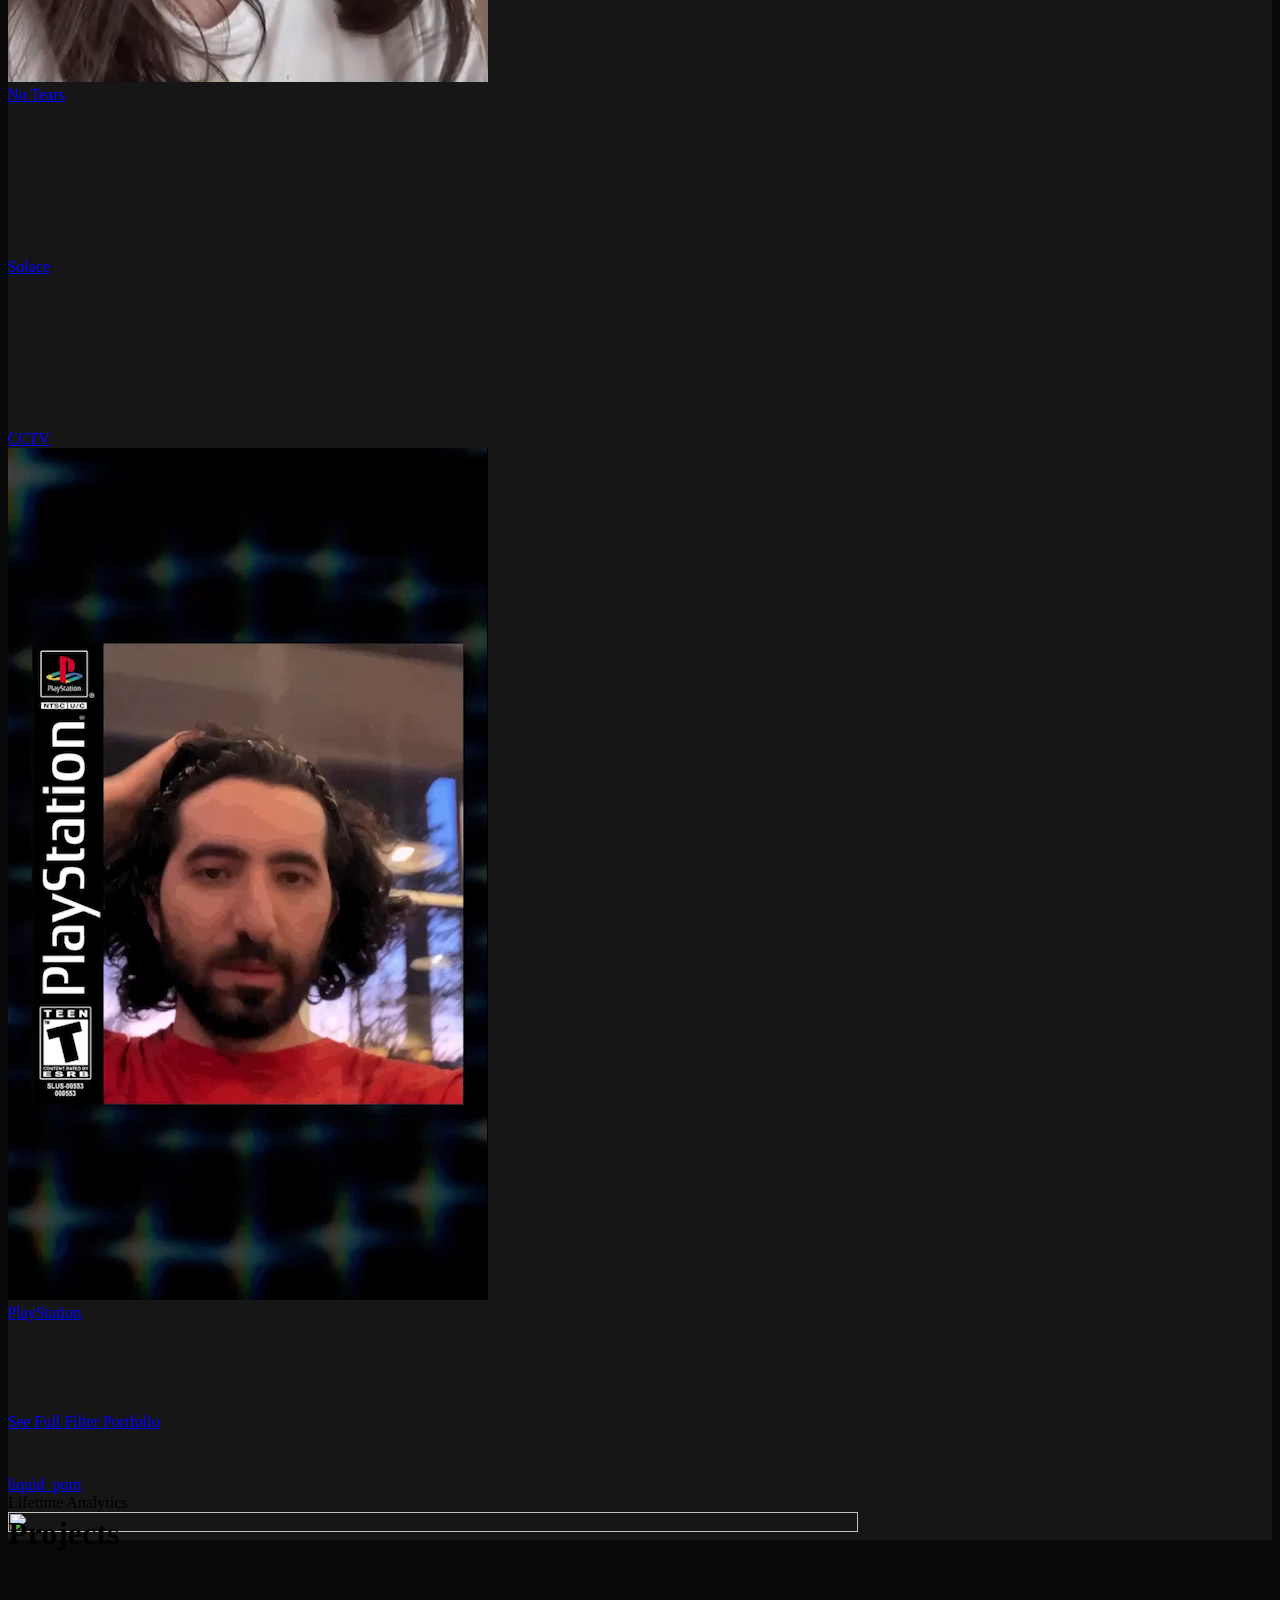
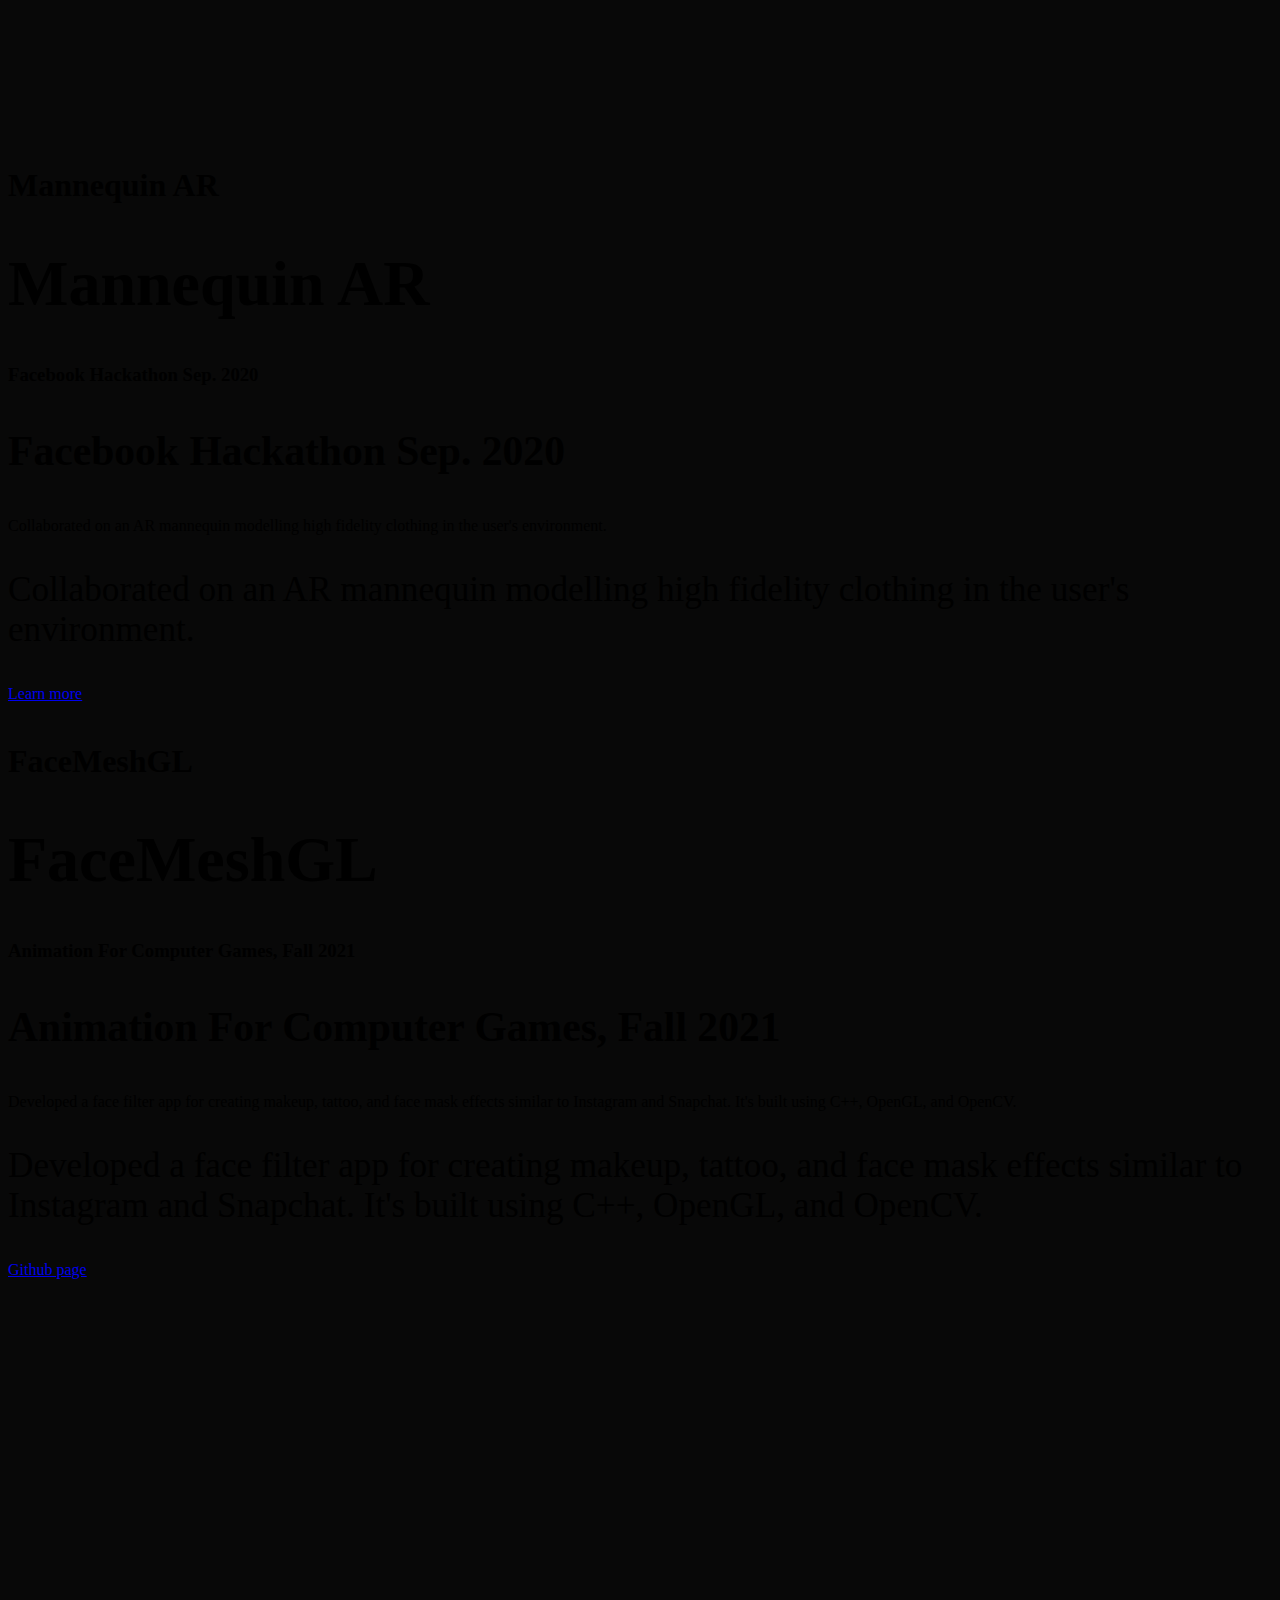
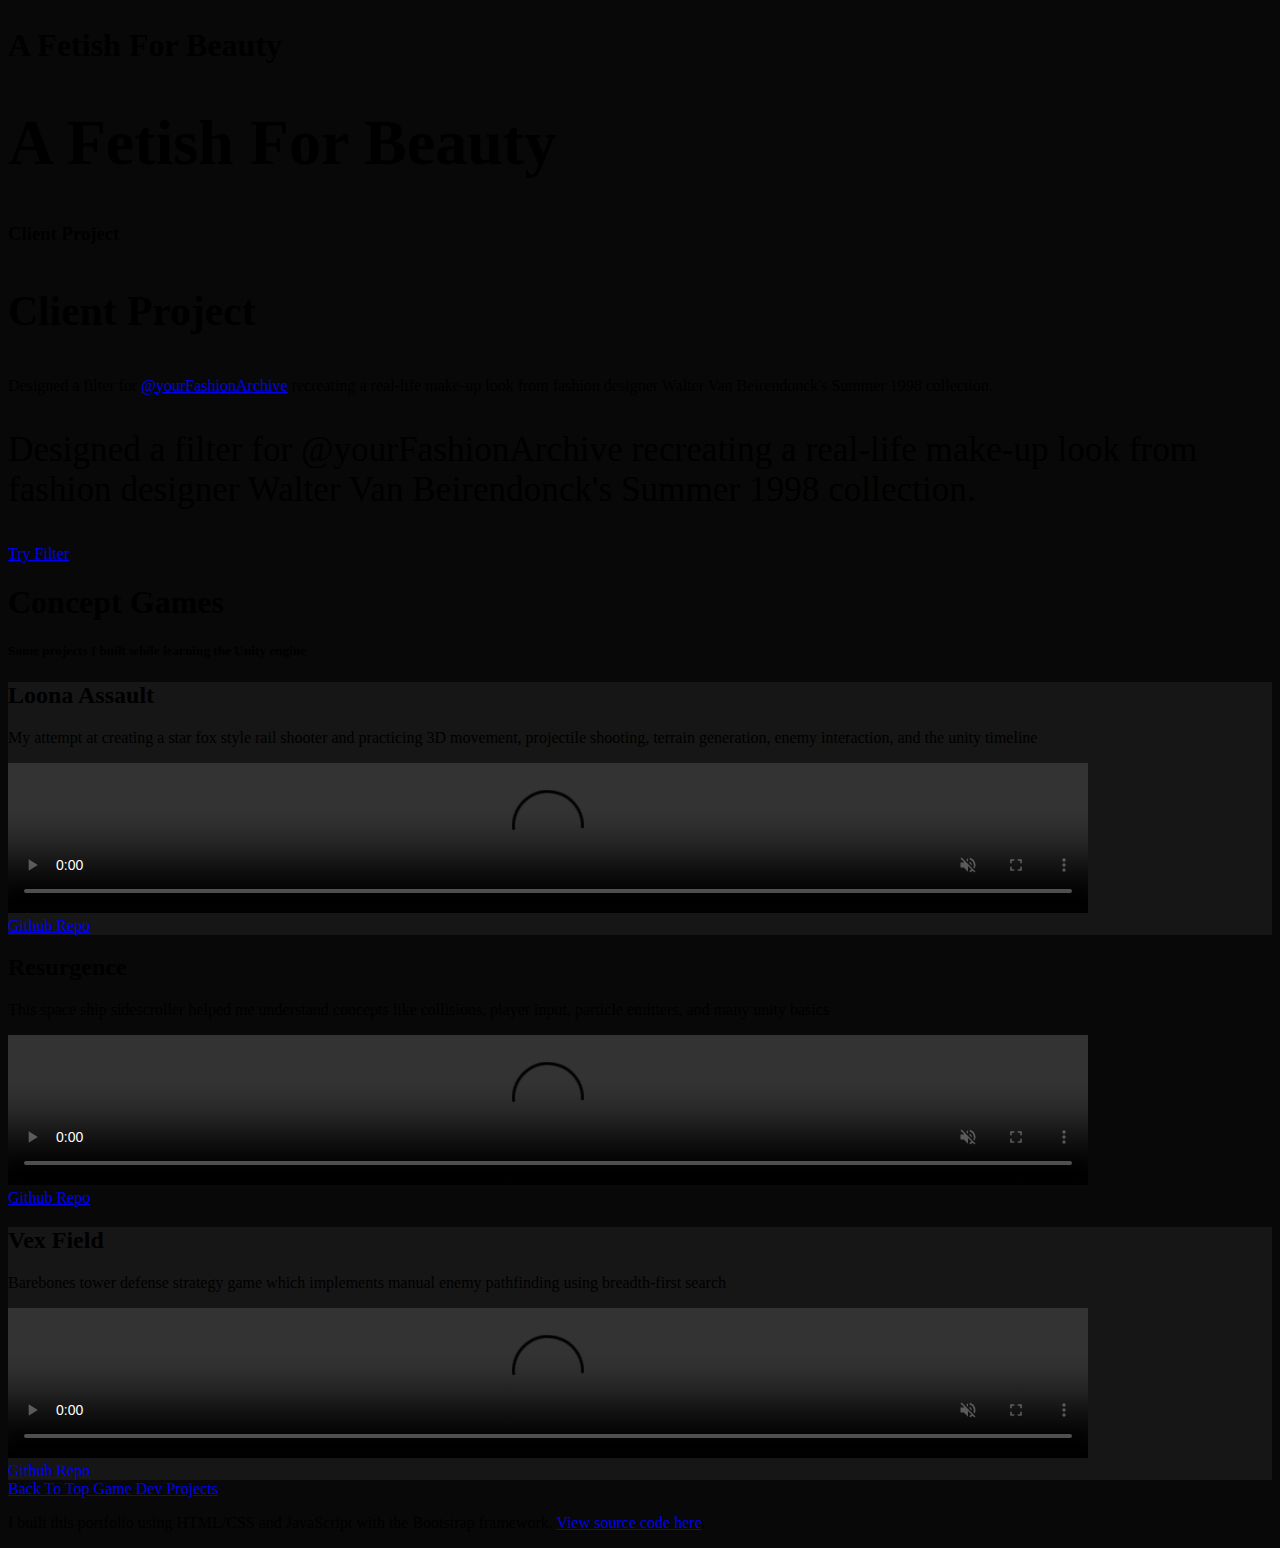
==== commit 47fc6d43: "Change bottom Unity Projects button to Game dev projects" ====
--- a/index.html
+++ b/index.html
@@ -276,7 +276,7 @@
               </div>
 
             </div>
-            
+
             <div class="tab-pane fade" id="pills-profile" role="tabpanel" aria-labelledby="pills-profile-tab">
 
               <div class="container-fluid px-0">
@@ -394,7 +394,7 @@
               Back To Top
             </a>
             <a class="btn btn-outline-light text-nowrap fs-4 mx-2 px-3 px-sm-5 py-3" href="https://somvr.com/index.html#unity-games" role="button">
-              Unity Projects
+              Game Dev Projects
             </a>
           </div>
         </div>
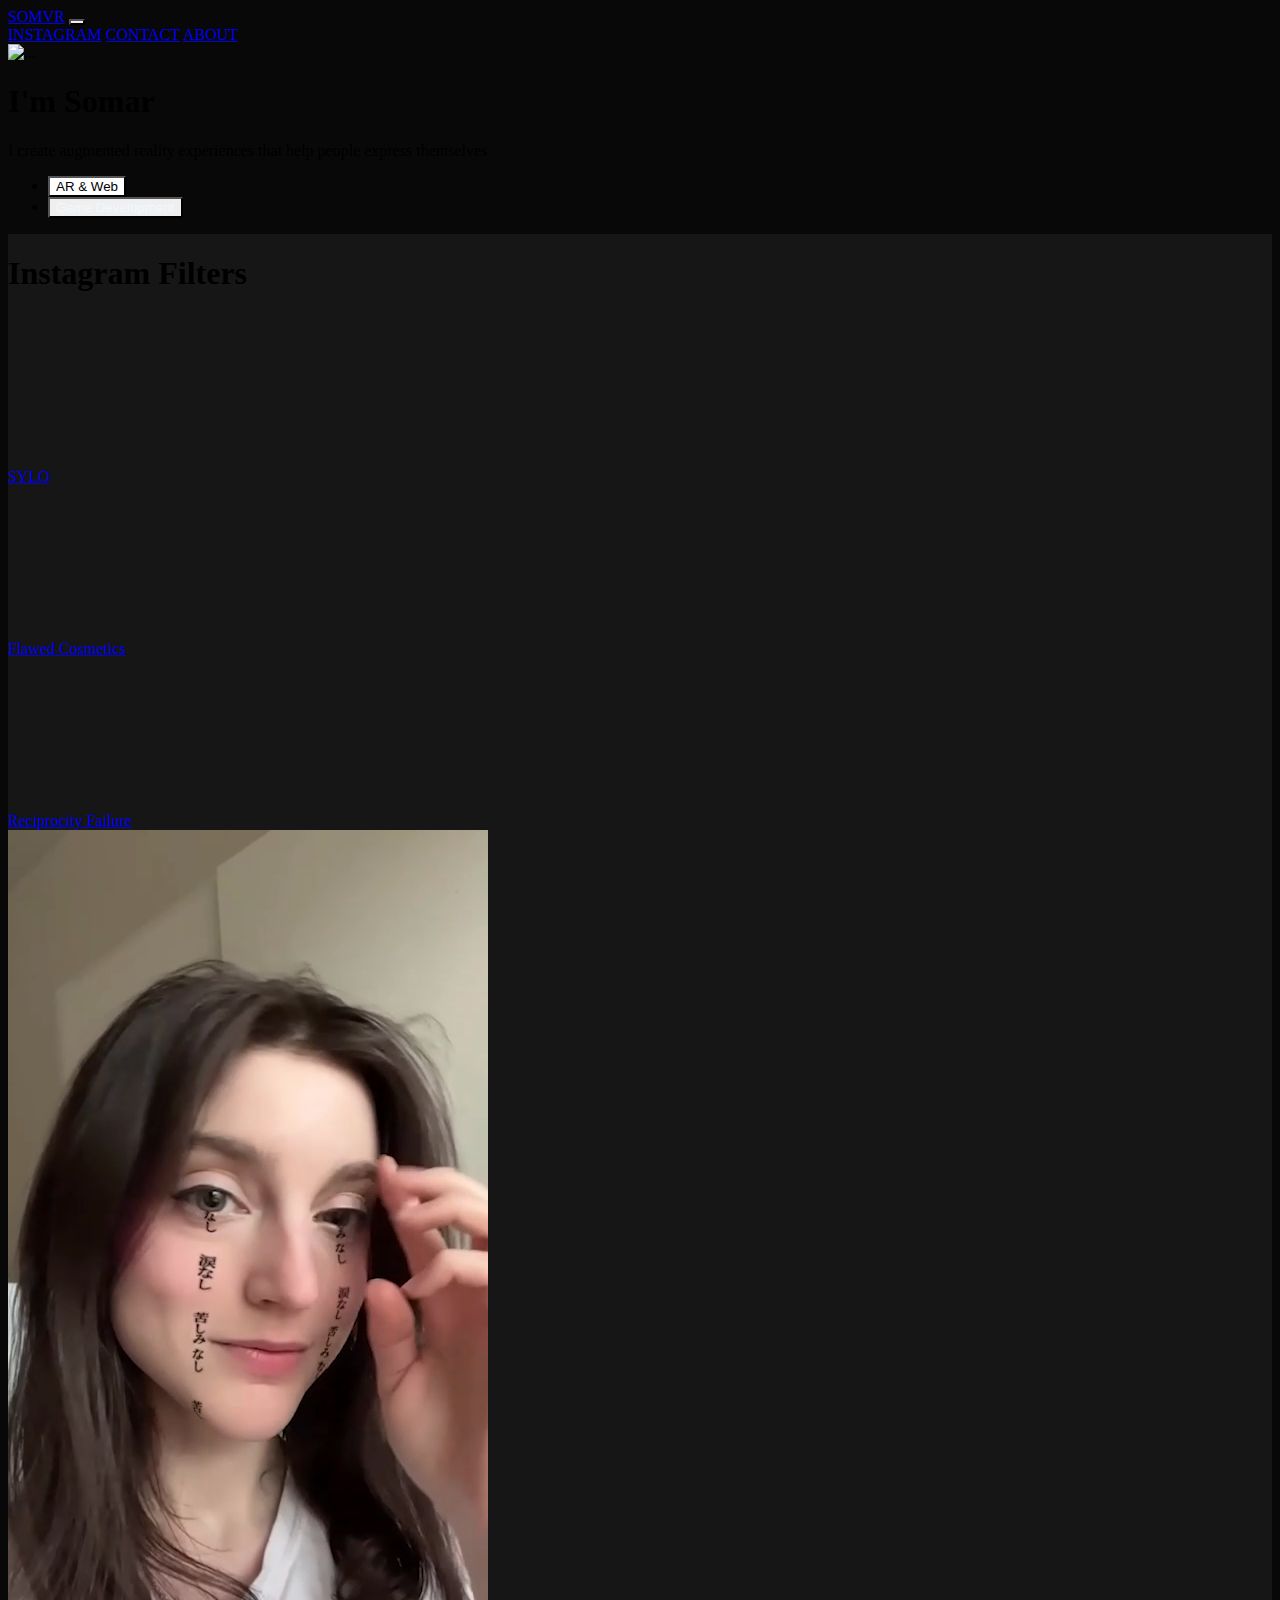
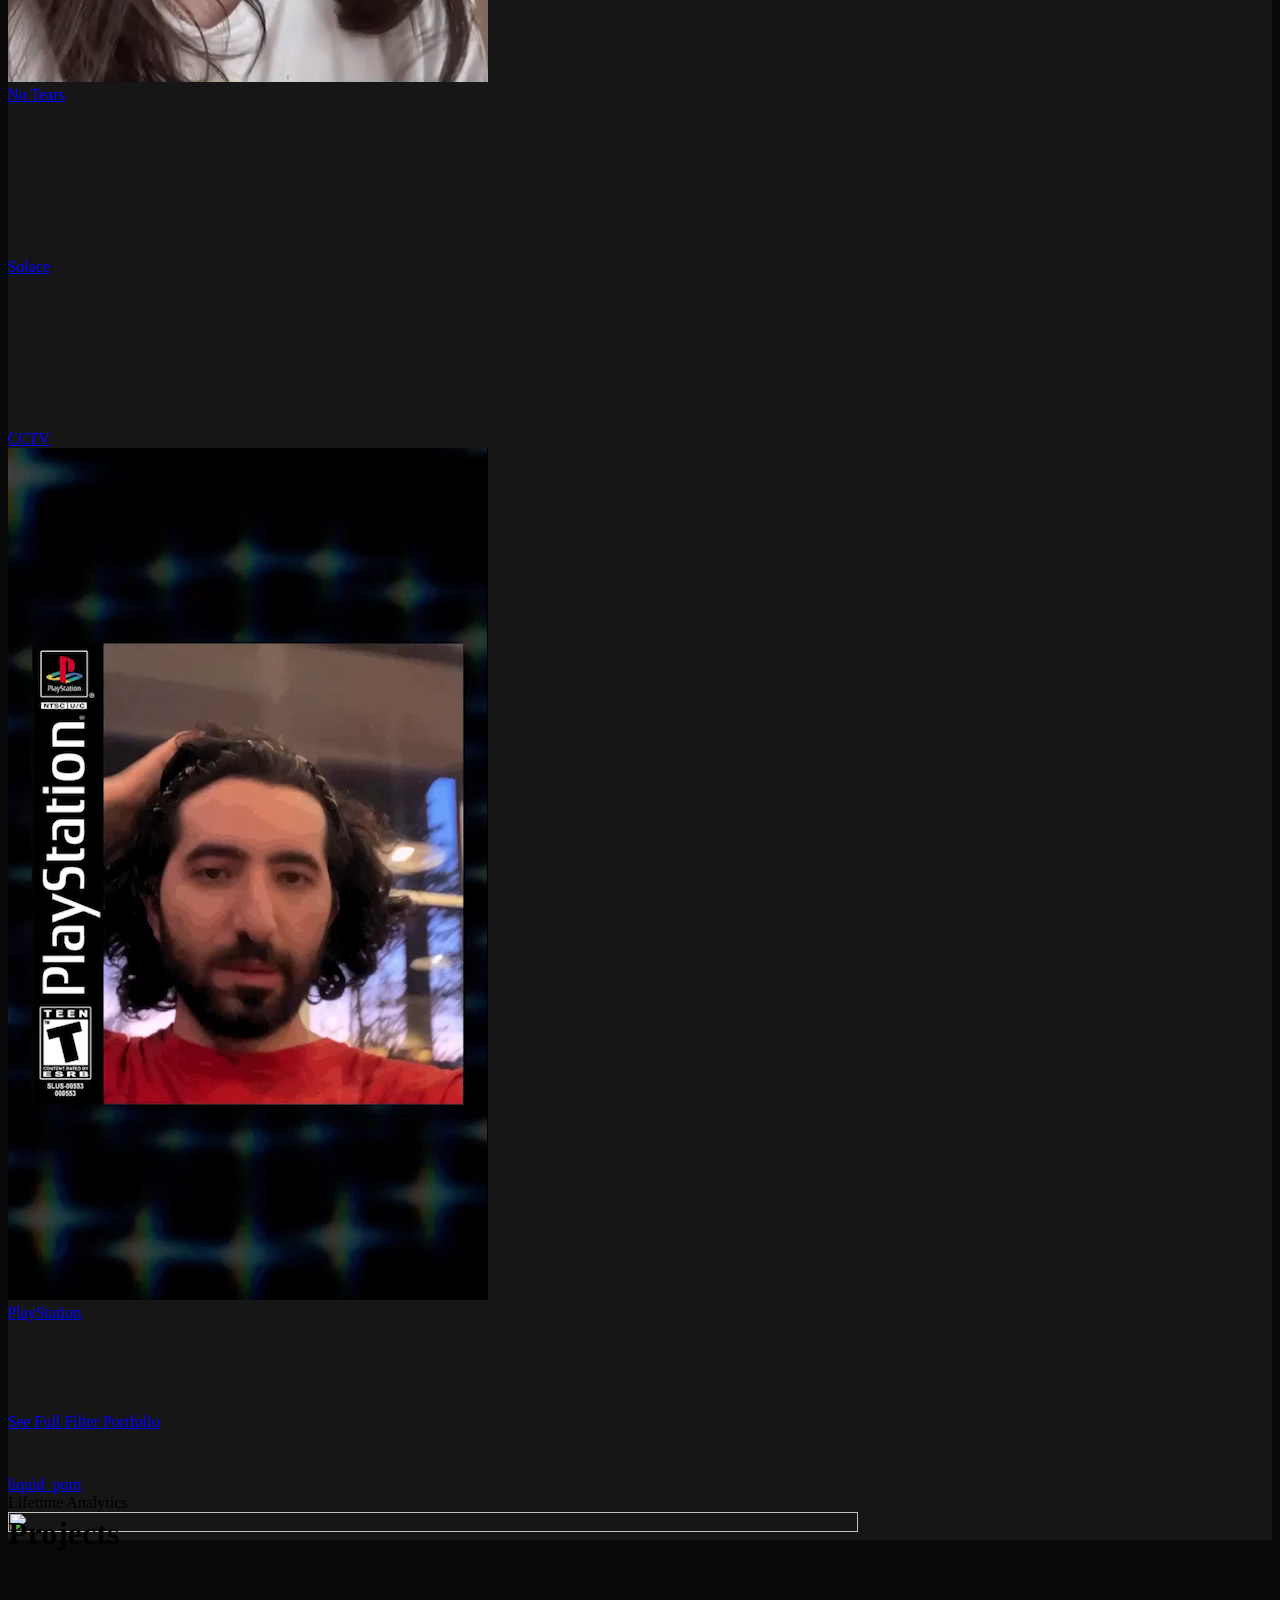
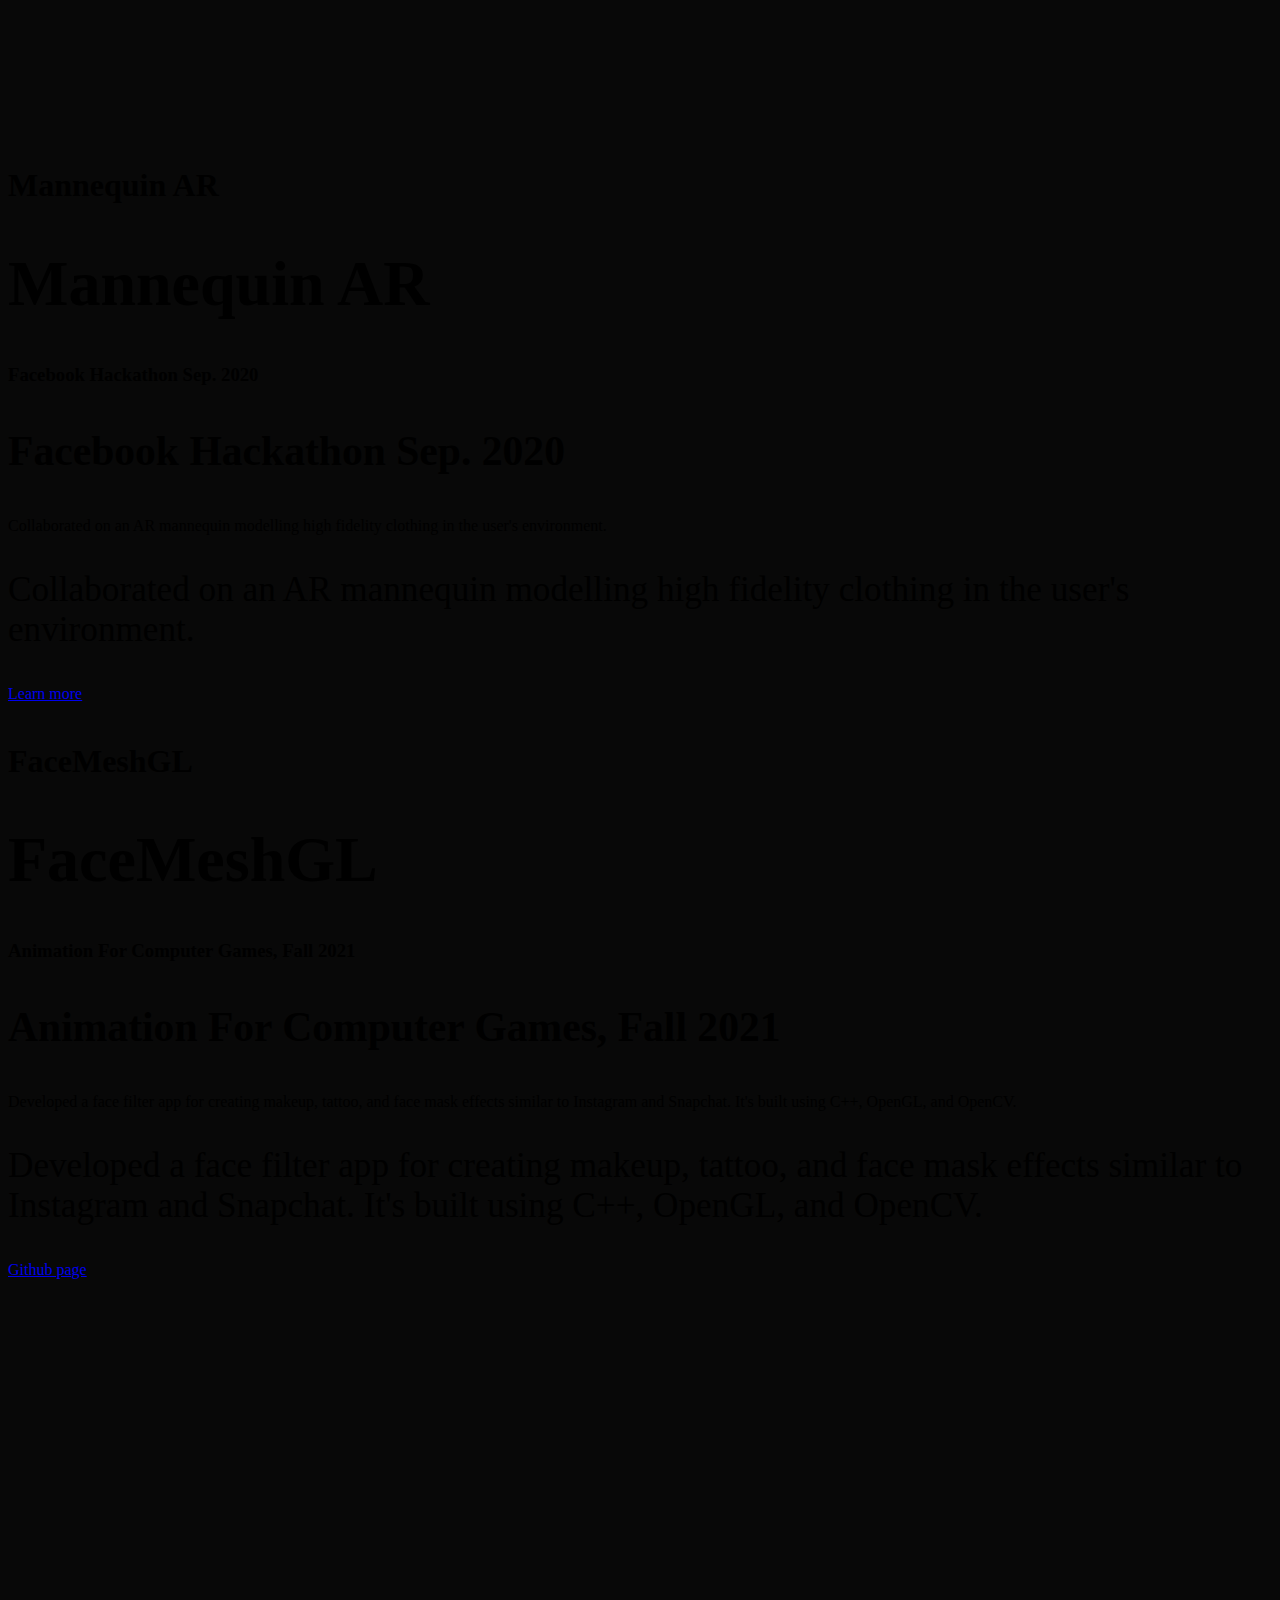
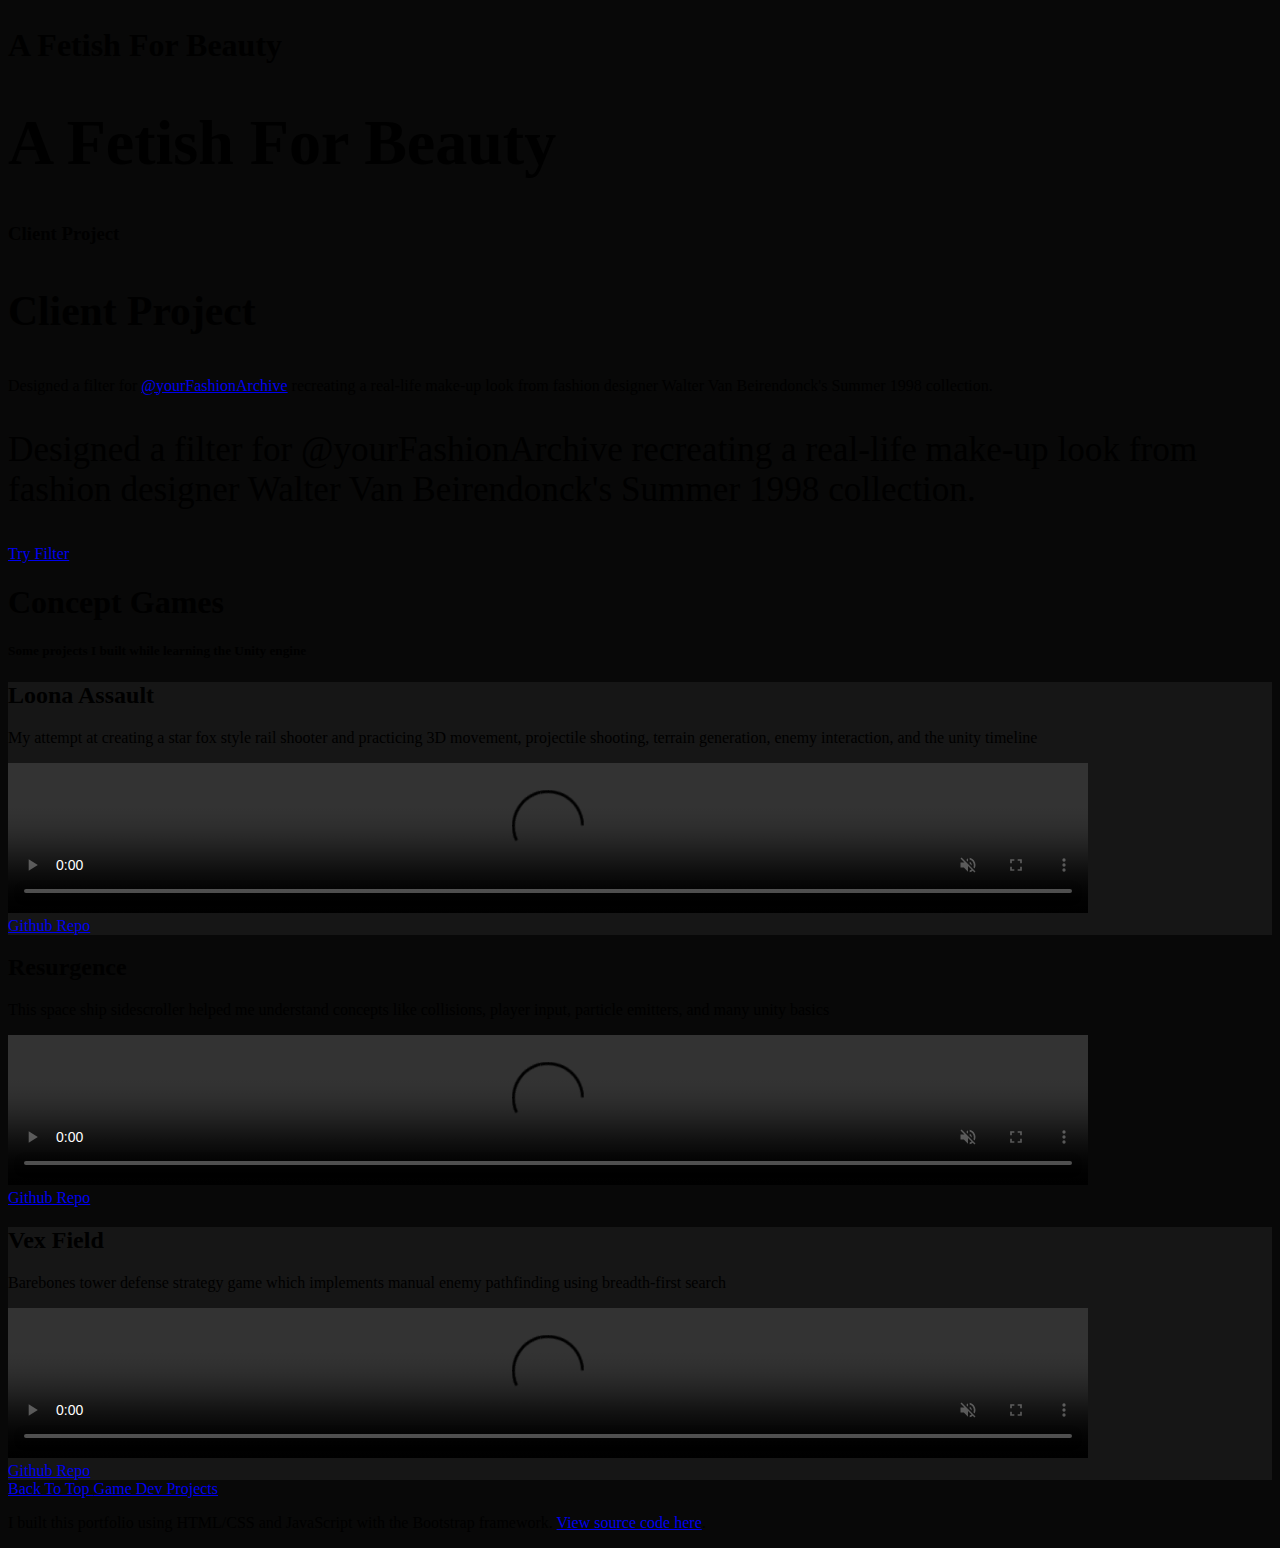
==== commit 32b5c451: "save point" ====
--- a/index.html
+++ b/index.html
@@ -73,7 +73,7 @@
         <div class="row"></div>
         <ul class="nav nav-pills mb-3 nav-justified" id="pills-tab" role="tablist">
           <li class="nav-item px-md-5 px-0" role="presentation">
-            <button class="nav-link active fs-3" id="pills-home-tab" data-bs-toggle="pill" data-bs-target="#pills-home" type="button" role="tab" aria-controls="pills-home" aria-selected="true">Augmented Reality</button>
+            <button class="nav-link active fs-3" id="pills-home-tab" data-bs-toggle="pill" data-bs-target="#pills-home" type="button" role="tab" aria-controls="pills-home" aria-selected="true">AR & Web</button>
           </li>
           <li class="nav-item px-md-5 px-0" role="presentation">
             <button class="nav-link fs-3" id="pills-profile-tab" data-bs-toggle="pill" data-bs-target="#pills-profile" type="button" role="tab" aria-controls="pills-profile" aria-selected="false">Game Development</button>
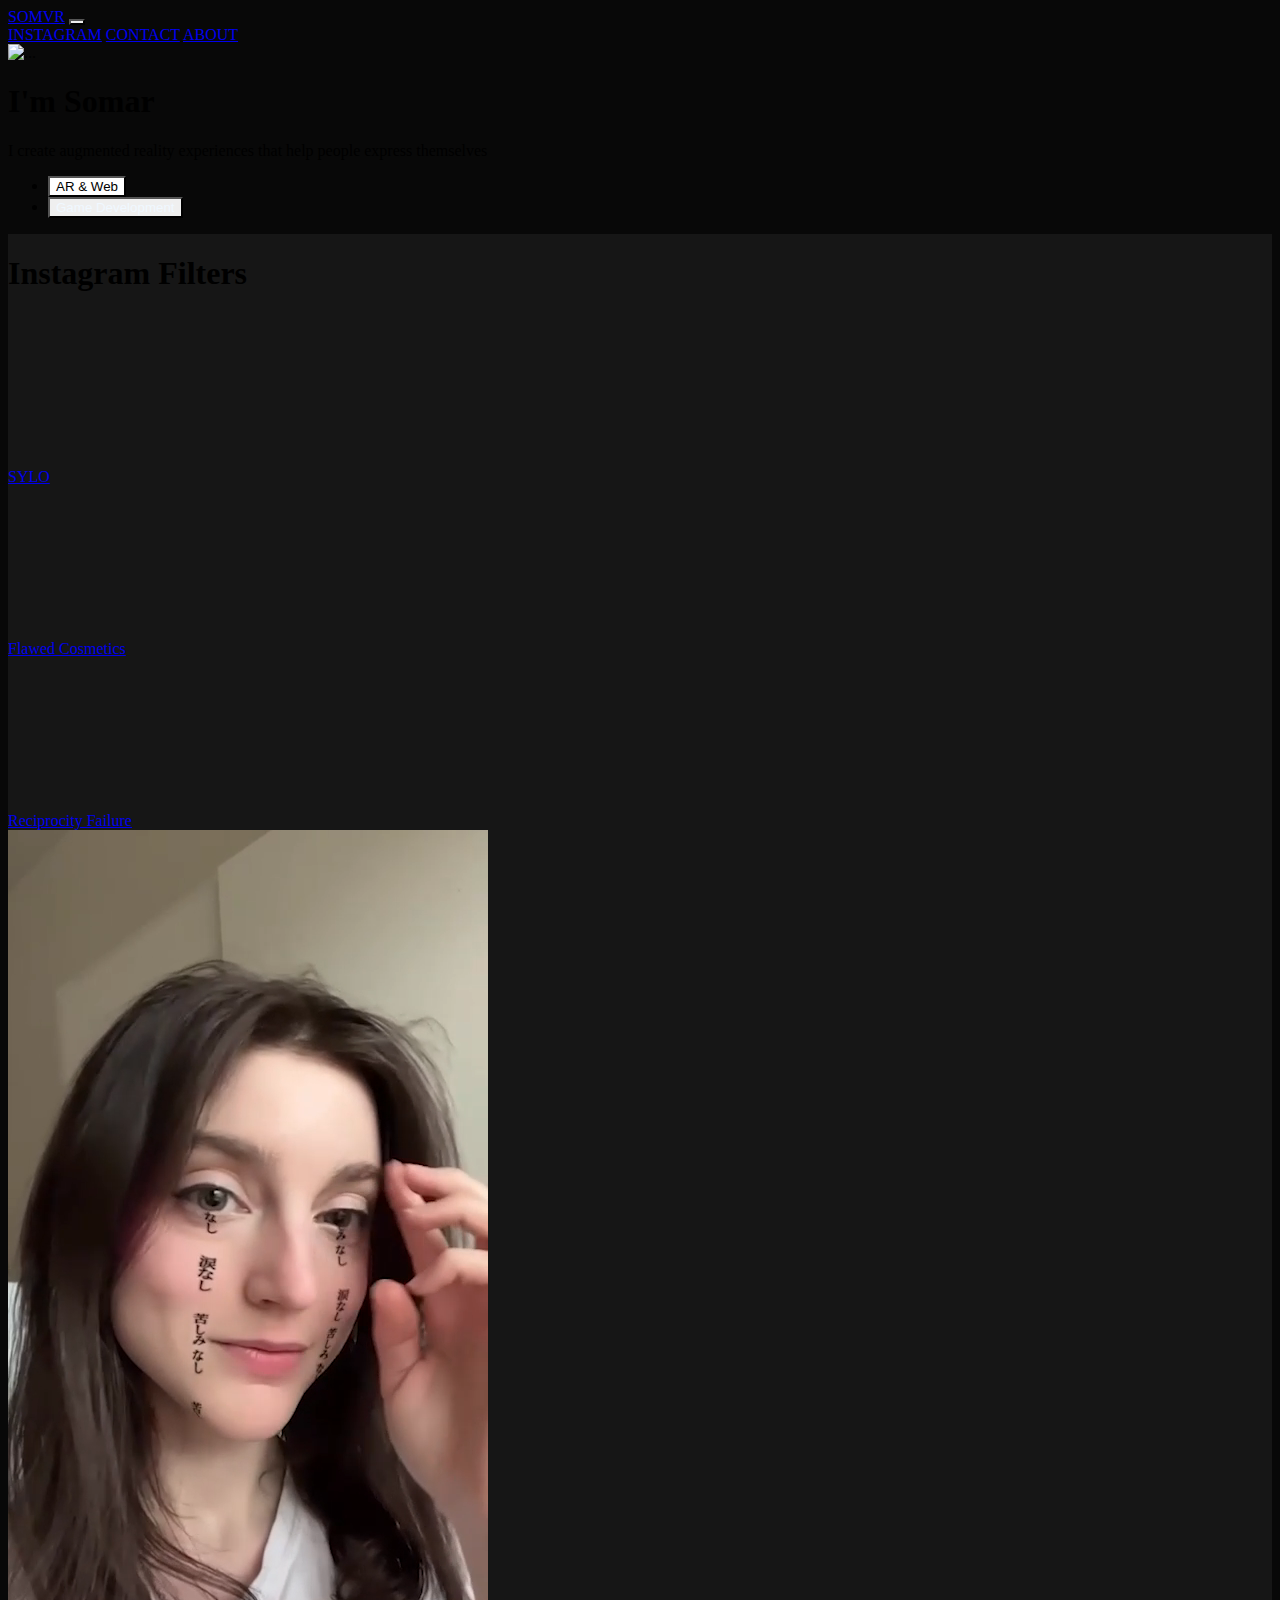
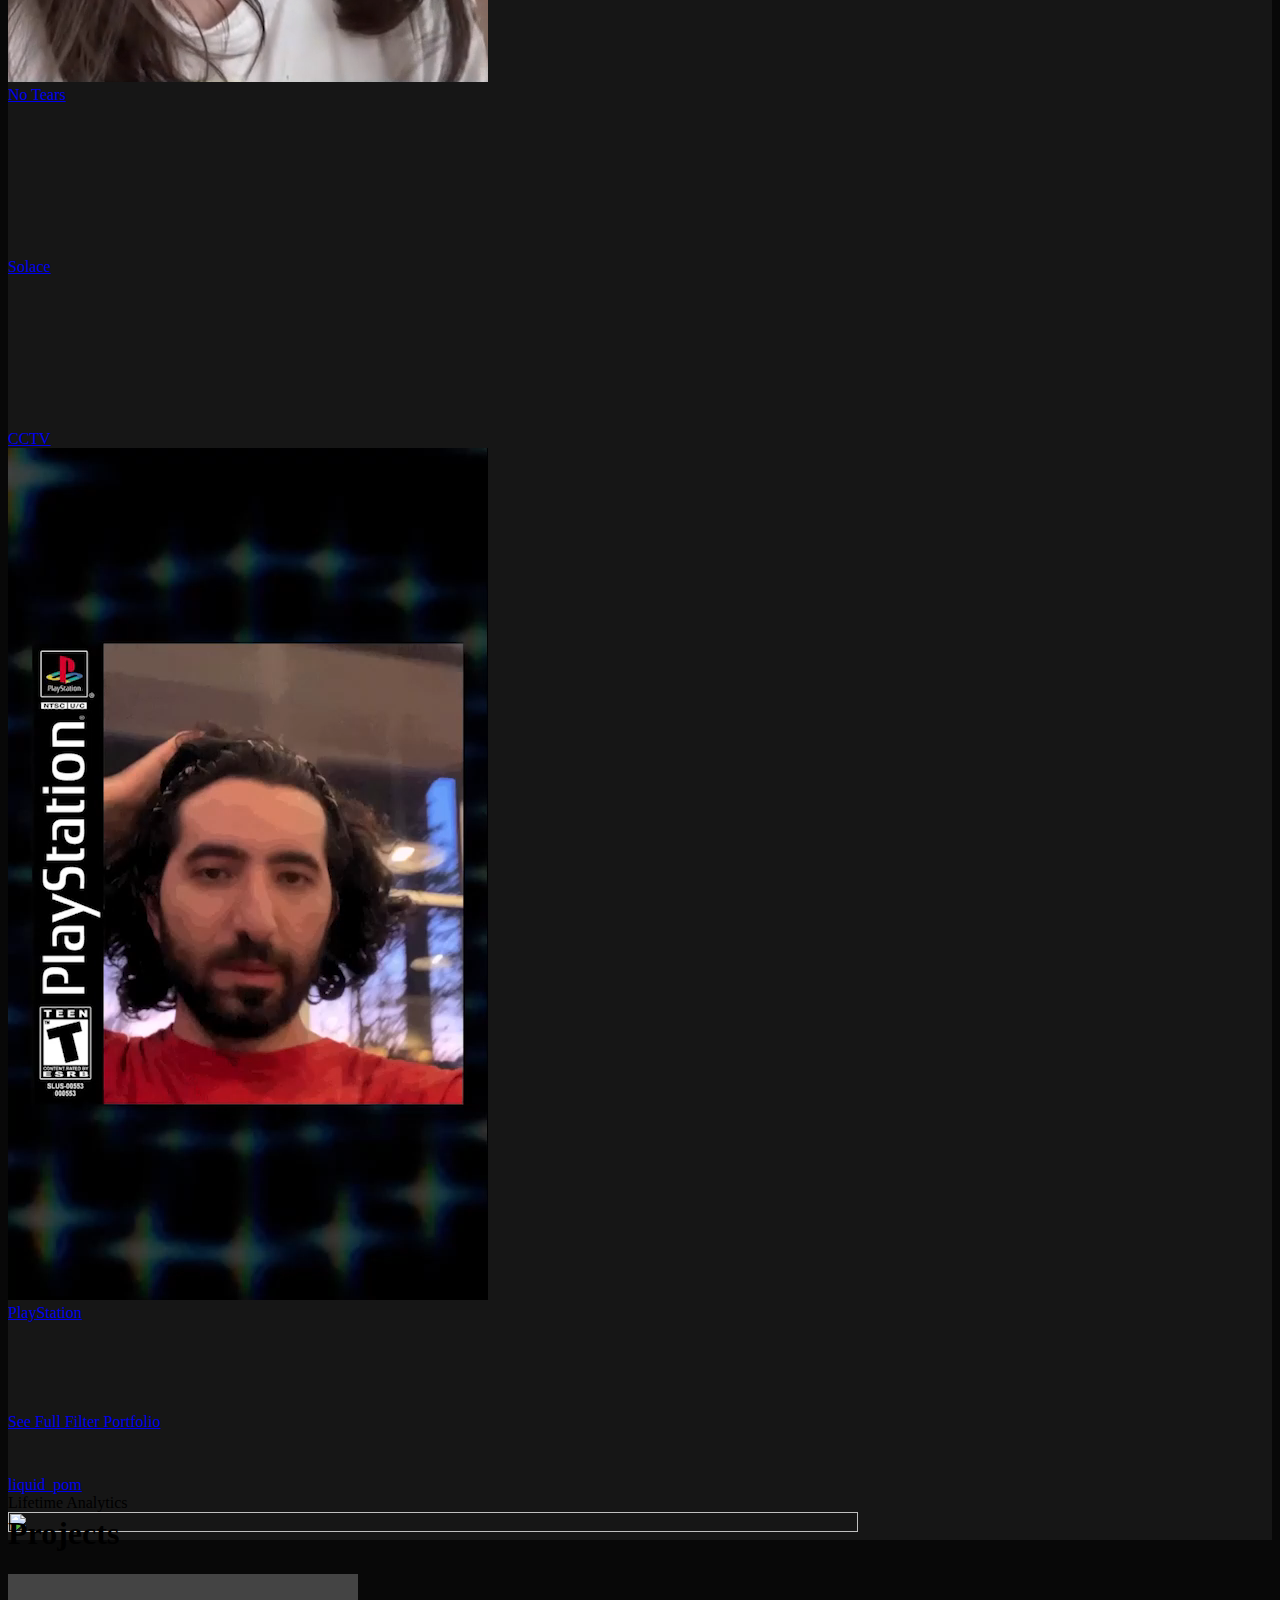
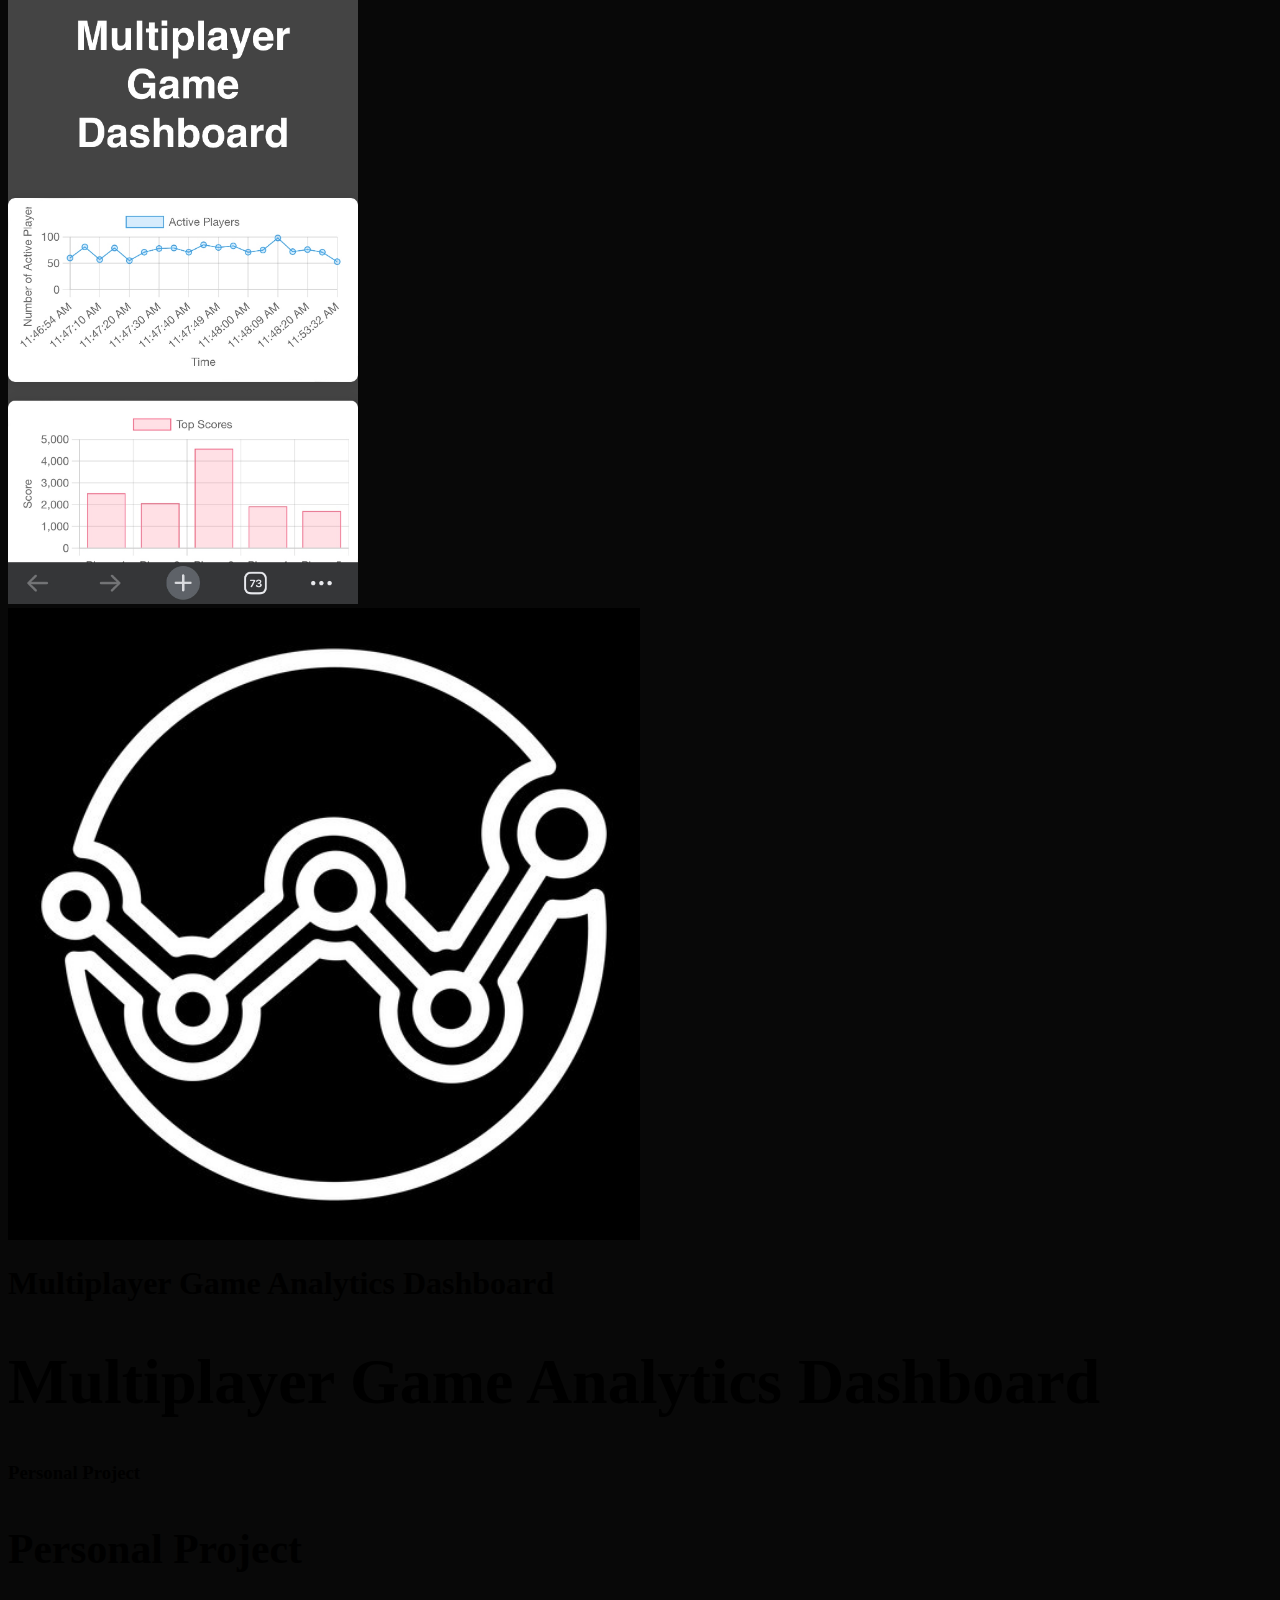
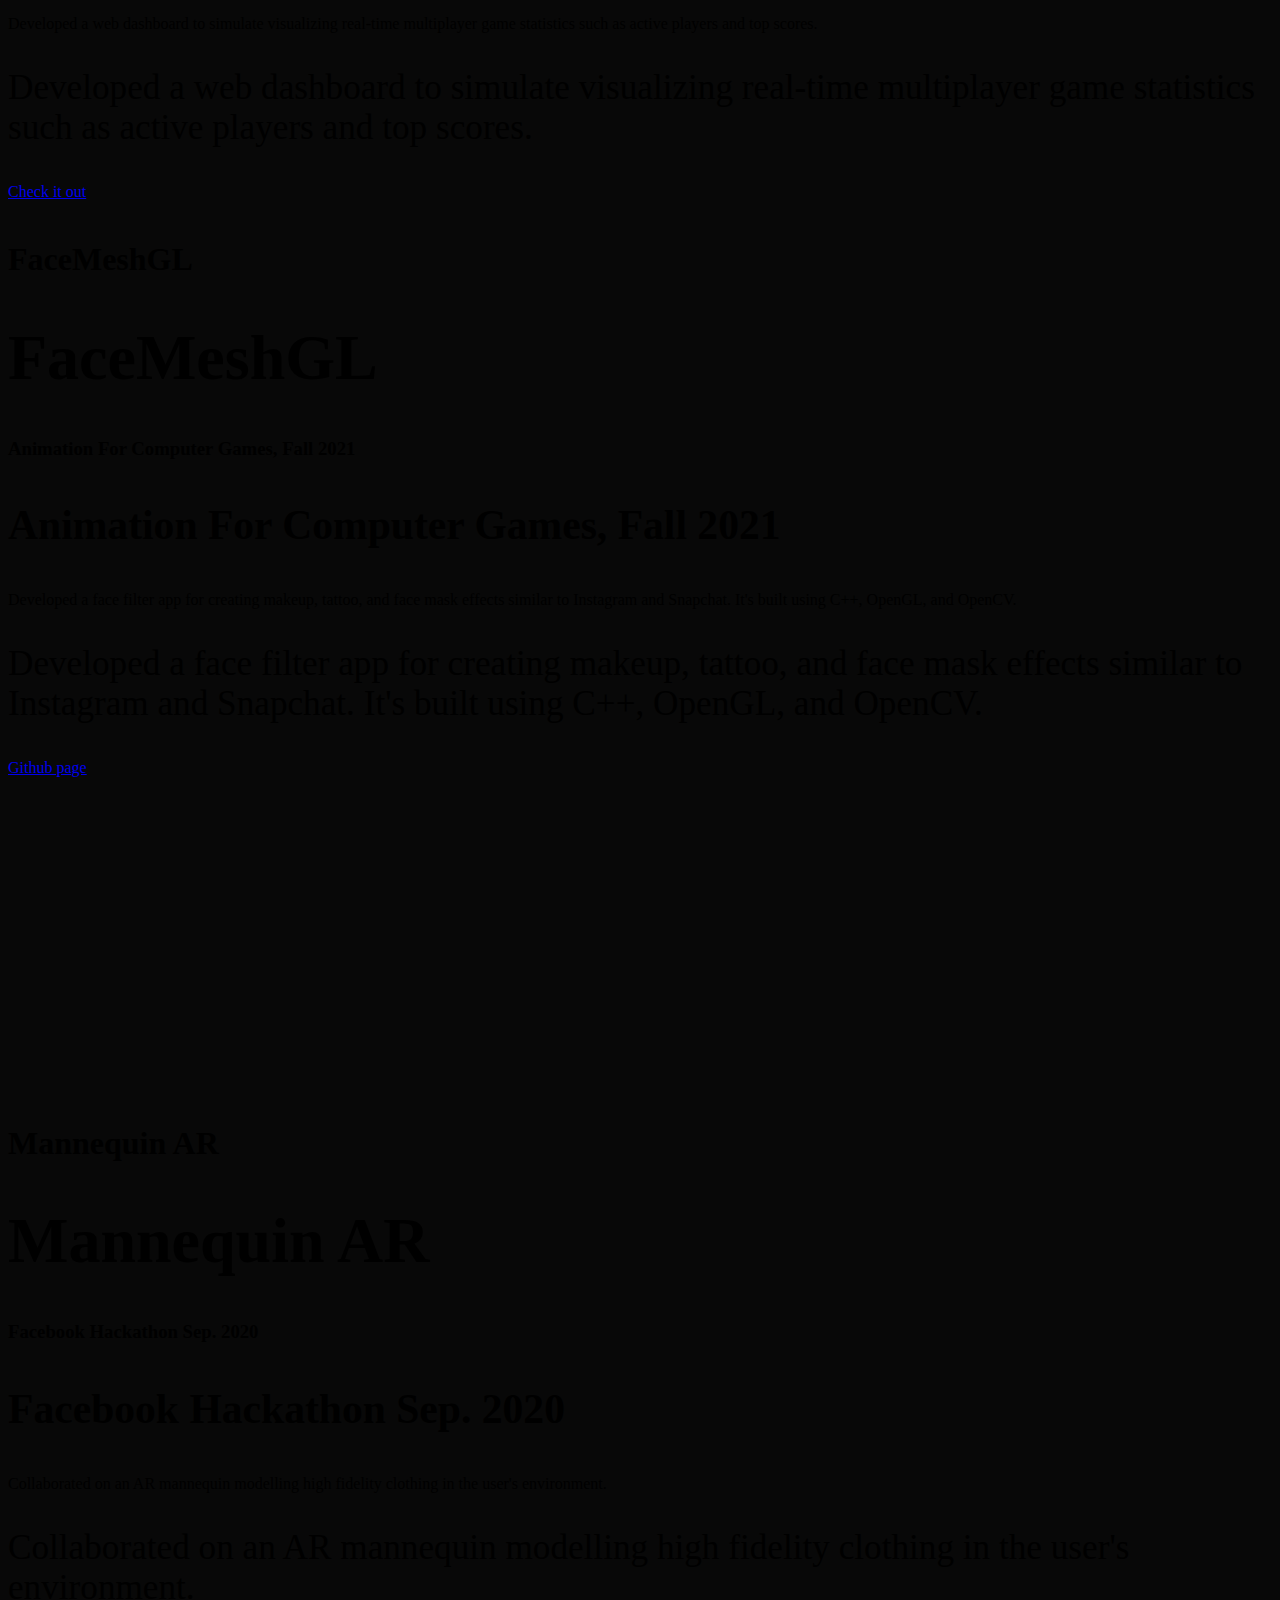
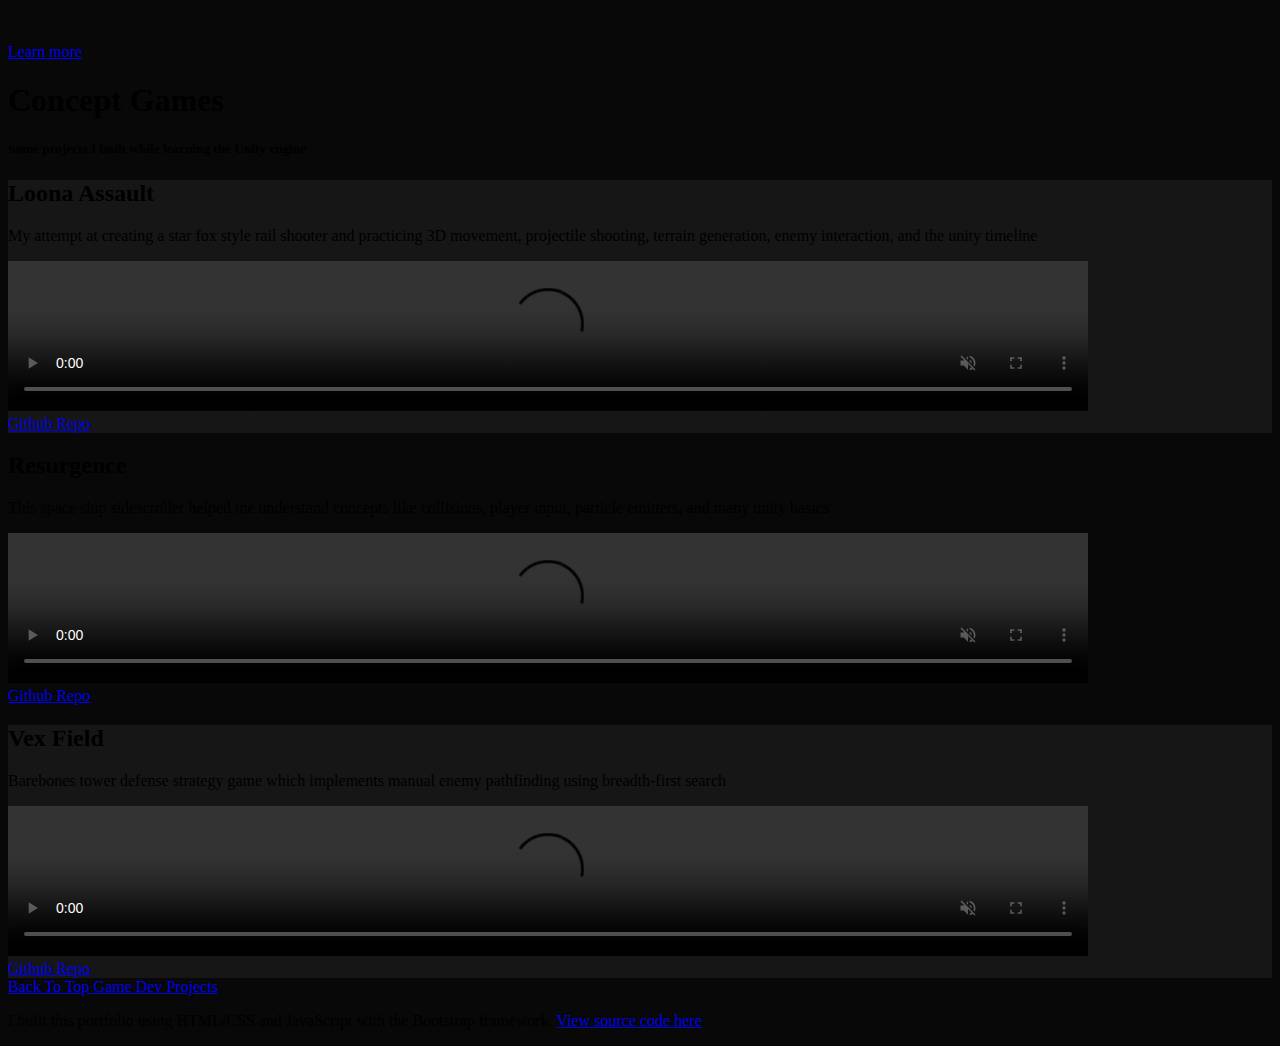
==== commit 45374448: "add data analytics project to projects section" ====
--- a/index.html
+++ b/index.html
@@ -124,6 +124,112 @@
 
                 <div class="row">
                   <div class="col-6 d-flex justify-content-center">
+                    <!-- <video class = "manneq-video" autoplay loop muted playsinline>
+                      <source src="assets/manneq00_crop.mp4" type="video/mp4">
+                    </video>   -->
+                    <img class="manneq-video" src="assets/multiplayer_dashboard.jpg" alt="Description of image">
+
+                  </div>
+                  <div class="col-6 d-flex flex-column justify-content-center">
+                    <div class="row mb-1 mb-sm-0">
+                      <div class="col-1 col-md-4"></div>
+                      <div class="col d-flex justify-content-center">
+                        <img src="assets/analytics_icon2.png" alt=""  style="width: 50%;">
+                      </div>
+                      <div class="col-1 col-md-4"></div>
+                    </div>
+                    <div class="row pt-md-4">
+                      <div class="col d-flex justify-content-center">
+                        <h1 class="text-white mb-0 d-none d-sm-block text-center">Multiplayer Game Analytics Dashboard</h1>
+                        <h1 class="text-white mb-0 d-sm-none text-center" style="font-size:5vw;">Multiplayer Game Analytics Dashboard</h1>
+                      </div>
+                    </div>
+                    <div class="row mb-md-3">
+                      <div class="col d-flex justify-content-center align-items-top">
+                        <h3 class="text-white fw-light d-none d-sm-block text-center">Personal Project</h3>
+                        <h3 class="text-white fw-light d-sm-none text-center" style="font-size:3.25vw;">Personal Project</h3>
+                      </div>
+                    </div>
+                    
+                    <div class="row px-lg-4 mx-lg-4 px-0 mx-0">
+                      <p class="text-white fs-5 d-none d-sm-block text-center">
+                        Developed a web dashboard to simulate visualizing real-time multiplayer game statistics such as active players and top scores.
+                      </p>
+                      <p class="text-white d-sm-none text-center" style="font-size:2.75vw;">
+                        Developed a web dashboard to simulate visualizing real-time multiplayer game statistics such as active players and top scores.
+                      </p>
+                    </div>
+                    <div class="row my-1 my-sm-3">
+                      <div class="col d-flex justify-content-center">
+                        <a class="btn btn-outline-light text-nowrap p-1 p-sm-2 btn-lg fs-4" href="https://multiplayer-dashboard.onrender.com/" role="button">
+                          Check it out
+                        </a>
+                      </div>
+                    </div>
+                  </div>
+                </div>
+        
+                <div class="row py-sm-5 my-sm-5 py-4 my-4"></div>
+        
+              </div>
+
+              <div class="container px-3 px-sm-1 px-md-0">
+                
+        
+                <div class="row">
+                
+                  <div class="col-6 d-flex flex-column justify-content-center">
+                    <div class="row mb-3 mb-sm-0">
+                      <div class="col-1 col-md-4"></div>
+                      <div class="col d-flex justify-content-center">
+                        <img src="assets/facemesh_logo.png" alt="" style="border-radius: 25px; width: 50%;">
+                      </div>
+                      <div class="col-1 col-md-4"></div>
+                    </div>
+                    <div class="row pt-md-4">
+                      <div class="col d-flex justify-content-center">
+                        <h1 class="text-white mb-0 d-none d-sm-block text-center">FaceMeshGL</h1>
+                        <h1 class="text-white mb-0 d-sm-none text-center" style="font-size:5vw;">FaceMeshGL</h1>
+                      </div>
+                    </div>
+                    <div class="row mb-md-3">
+                      <div class="col d-flex justify-content-center align-items-top">
+                        <h3 class="text-white fw-light d-none d-sm-block text-center">Animation For Computer Games, Fall 2021</h3>
+                        <h3 class="text-white fw-light d-sm-none text-center" style="font-size:3.25vw;">Animation For Computer Games, Fall 2021</h3>
+                      </div>
+                    </div>
+                    
+                    <div class="row px-lg-4 mx-lg-4 px-0 mx-0">
+                      <p class="text-white fs-5 d-none d-sm-block text-center">
+                        Developed a face filter app for creating makeup, tattoo, and face mask effects similar to Instagram and Snapchat. It's built using C++, OpenGL, and OpenCV.
+                      </p>
+                      <p class="text-white d-sm-none px-1 text-center" style="font-size:2.75vw;">
+                        Developed a face filter app for creating makeup, tattoo, and face mask effects similar to Instagram and Snapchat. It's built using C++, OpenGL, and OpenCV. 
+                      </p>
+                    </div>
+                    <div class="row my-1 my-sm-3">
+                      <div class="col d-flex justify-content-center">
+                        <a class="btn btn-outline-light text-nowrap p-1 p-sm-2 btn-lg fs-4" href="https://github.com/somxr/ar-facemesh-opengl-dlib" role="button">
+                          Github page
+                        </a>
+                      </div>
+                    </div>
+                  </div>
+                  <div class="col-6 d-flex justify-content-center">
+                    <video class = "manneq-video" autoplay loop muted defaultMuted playsinline>
+                      <source src="assets/facemeshGL.mp4" type="video/mp4">
+                    </video>  
+                  </div>
+                </div>
+        
+                <div class="row py-sm-5 my-sm-5 py-4 my-4"></div>
+
+              </div>
+
+              <div class="container px-3 px-sm-1 py-2 py-sm-1">
+
+                <div class="row">
+                  <div class="col-6 d-flex justify-content-center">
                     <video class = "manneq-video" autoplay loop muted playsinline>
                       <source src="assets/manneq00_crop.mp4" type="video/mp4">
                     </video>  
@@ -161,110 +267,6 @@
                       <div class="col d-flex justify-content-center">
                         <a class="btn btn-outline-light text-nowrap p-1 p-sm-2 btn-lg fs-4" href="https://devpost.com/software/dress-runway-ar" role="button">
                           Learn more
-                        </a>
-                      </div>
-                    </div>
-                  </div>
-                </div>
-        
-                <div class="row py-sm-5 my-sm-5 py-4 my-4"></div>
-        
-              </div>
-
-              <div class="container px-3 px-sm-1 px-md-0">
-                
-        
-                <div class="row">
-                
-                  <div class="col-6 d-flex flex-column justify-content-center">
-                    <div class="row mb-3 mb-sm-0">
-                      <div class="col-1 col-md-4"></div>
-                      <div class="col d-flex justify-content-center">
-                        <img src="assets/facemesh_logo.png" alt="" style="border-radius: 25px; width: 50%;">
-                      </div>
-                      <div class="col-1 col-md-4"></div>
-                    </div>
-                    <div class="row pt-md-4">
-                      <div class="col d-flex justify-content-center">
-                        <h1 class="text-white mb-0 d-none d-sm-block text-center">FaceMeshGL</h1>
-                        <h1 class="text-white mb-0 d-sm-none text-center" style="font-size:5vw;">FaceMeshGL</h1>
-                      </div>
-                    </div>
-                    <div class="row mb-md-3">
-                      <div class="col d-flex justify-content-center align-items-top">
-                        <h3 class="text-white fw-light d-none d-sm-block text-center">Animation For Computer Games, Fall 2021</h3>
-                        <h3 class="text-white fw-light d-sm-none text-center" style="font-size:3.25vw;">Animation For Computer Games, Fall 2021</h3>
-                      </div>
-                    </div>
-                    
-                    <div class="row px-lg-4 mx-lg-4 px-0 mx-0">
-                      <p class="text-white fs-5 d-none d-sm-block text-center">
-                        Developed a face filter app for creating makeup, tattoo, and face mask effects similar to Instagram and Snapchat. It's built using C++, OpenGL, and OpenCV.
-                      </p>
-                      <p class="text-white d-sm-none px-1 text-center" style="font-size:2.75vw;">
-                        Developed a face filter app for creating makeup, tattoo, and face mask effects similar to Instagram and Snapchat. It's built using C++, OpenGL, and OpenCV. 
-                      </p>
-                    </div>
-                    <div class="row my-1 my-sm-3">
-                      <div class="col d-flex justify-content-center">
-                        <a class="btn btn-outline-light text-nowrap p-1 p-sm-2 btn-lg fs-4" href="https://github.com/somxr/ar-facemesh-opengl-dlib" role="button">
-                          Github page
-                        </a>
-                      </div>
-                    </div>
-                  </div>
-                  <div class="col-6 d-flex justify-content-center">
-                    <video class = "manneq-video" autoplay loop muted defaultMuted playsinline>
-                      <source src="assets/facemeshGL.mp4" type="video/mp4">
-                    </video>  
-                  </div>
-                </div>
-        
-                <div class="row py-sm-5 my-sm-5 py-4 my-4"></div>
-
-              </div>
-
-              <div class="container px-3 px-sm-1 py-2 py-sm-1">
-
-                <div class="row">
-                  <div class="col-6 d-flex justify-content-center">
-                    <video class = "manneq-video" autoplay loop muted defaultMuted playsinline>
-                      <source src="assets/Fetish4Beauty.mp4" type="video/mp4">
-                    </video> 
-                  </div>
-                  <div class="col-6 d-flex flex-column justify-content-center">
-                    <div class="row mb-1 mb-sm-0">
-                      <div class="col-1 col-md-4"></div>
-                      <div class="col d-flex justify-content-center">
-                        <img src="assets/fetish4beauty_logo.png" alt="" style="width: 50%;">
-                      </div>
-                      <div class="col-1 col-md-4"></div>
-                    </div>
-                    <div class="row pt-md-4">
-                      <div class="col d-flex justify-content-center">
-                        <h1 class="text-white mb-0 d-none d-sm-block text-center">A Fetish For Beauty</h1>
-                        <h1 class="text-white mb-0 d-sm-none text-center" style="font-size:5vw;">A Fetish For Beauty</h1>
-                      </div>
-                    </div>
-                    <div class="row mb-md-3">
-                      <div class="col d-flex justify-content-center align-items-top">
-                        <h3 class="text-white fw-light d-none d-sm-block text-center">Client Project</h3>
-                        <h3 class="text-white fw-light d-sm-none text-center" style="font-size:3.25vw;">Client Project</h3>
-                      </div>
-                    </div>
-                    
-                    <div class="row px-lg-4 mx-lg-4 px-0 mx-0">
-                      <p class="text-white fs-5 d-none d-sm-block text-center">
-                        Designed a filter for <a href="https://www.instagram.com/yourfashionarchive/">@yourFashionArchive</a> recreating a real-life make-up look from fashion designer Walter Van Beirendonck's Summer 1998 collection. 
-                      </p>
-                      <p class="text-white d-sm-none text-center" style="font-size:2.75vw;">
-                        Designed a filter for @yourFashionArchive recreating a real-life make-up look from fashion designer Walter Van Beirendonck's Summer 1998 collection. 
-                      </p>
-                    </div>
-                    <div class="row my-1 my-sm-3">
-                      <div class="col d-flex justify-content-center">
-                        <a class="btn btn-outline-light text-nowrap p-1 p-sm-2 btn-lg fs-4" href="https://www.instagram.com/ar/523216999050080/" role="button">
-                          Try Filter
                         </a>
                       </div>
                     </div>
